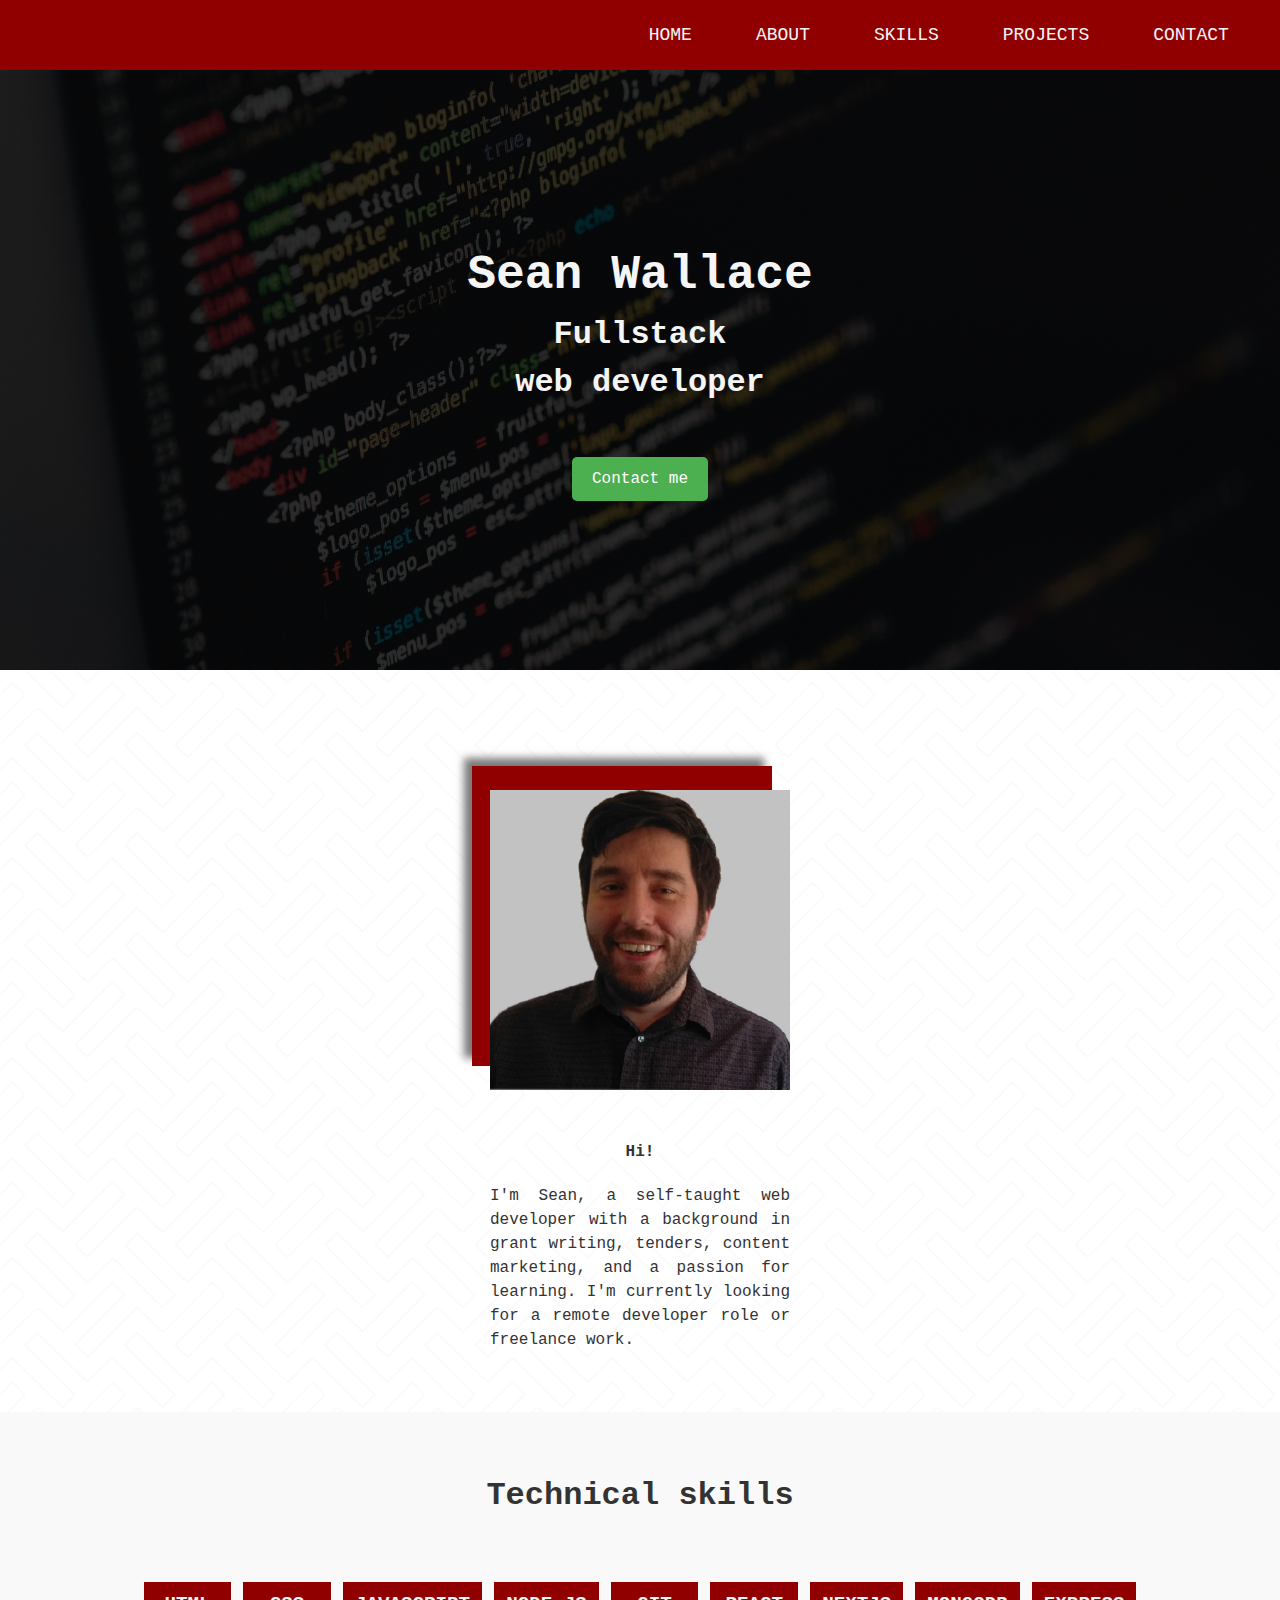
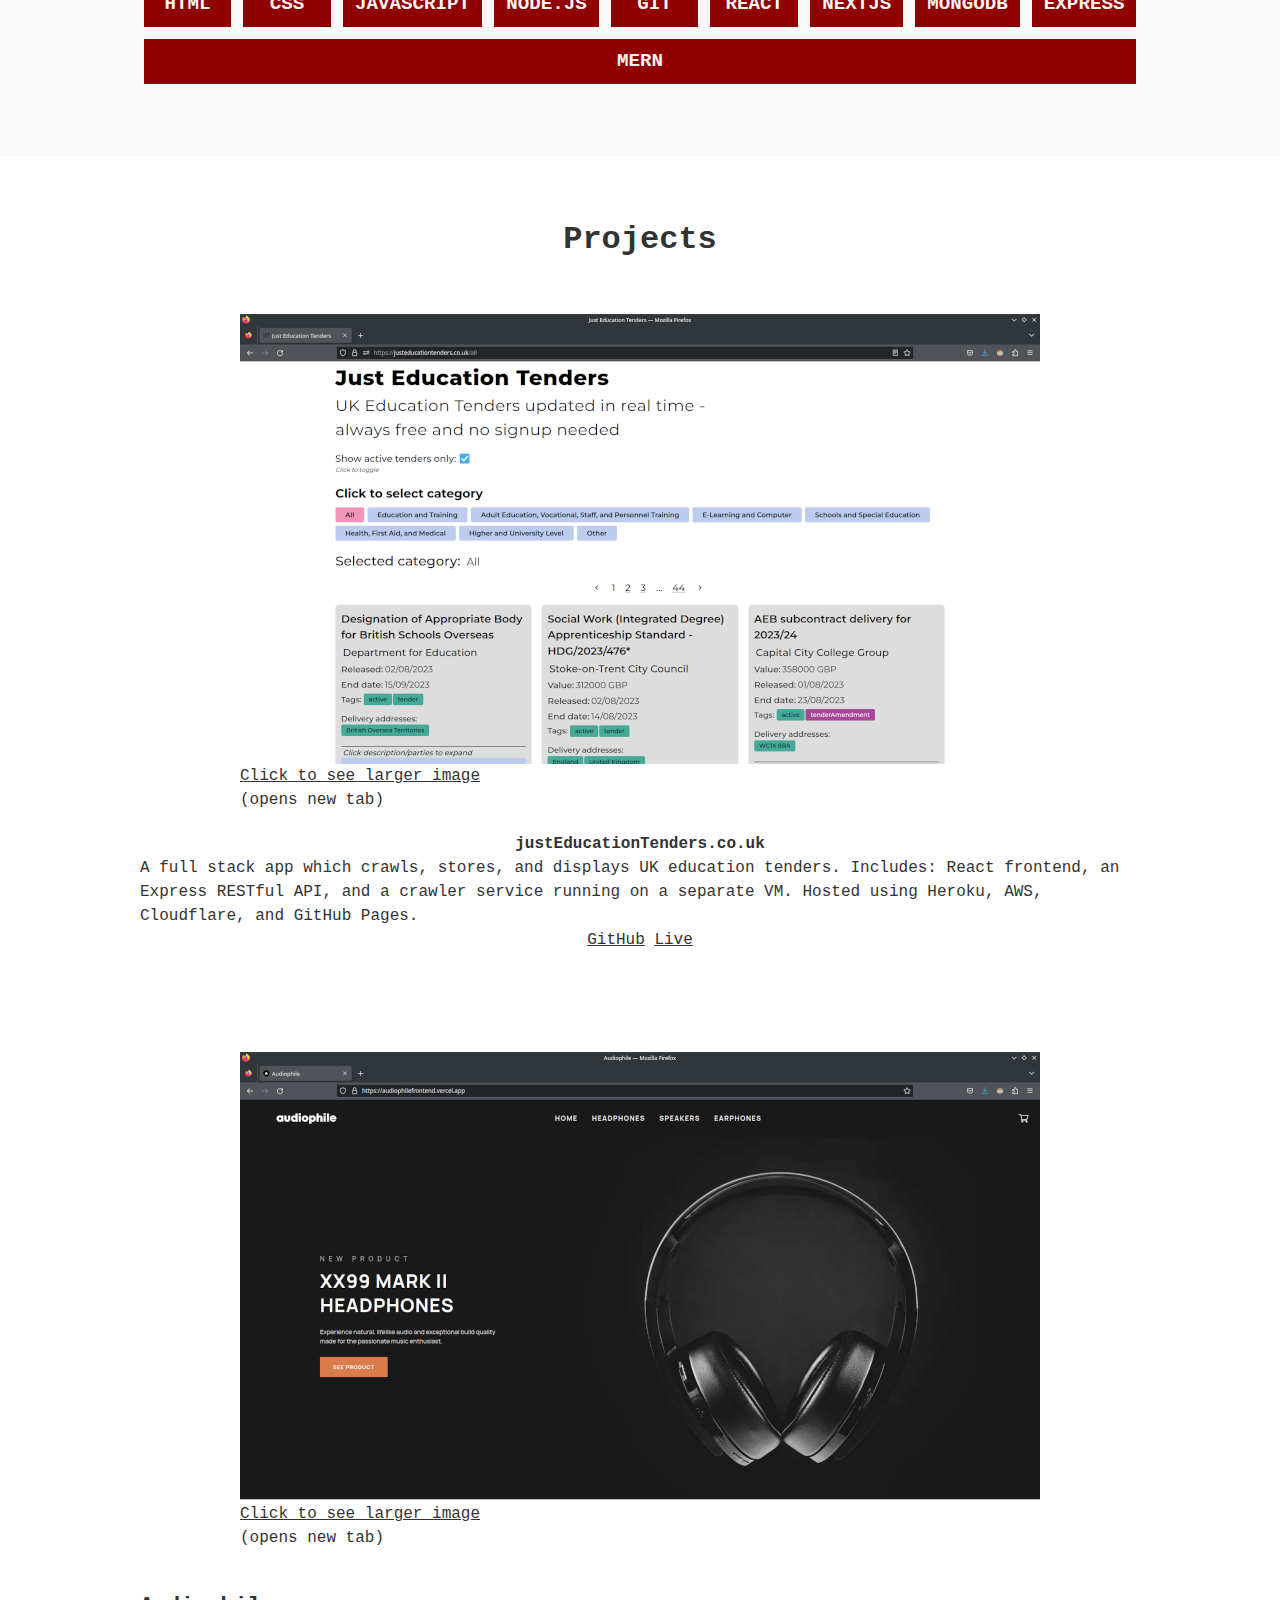
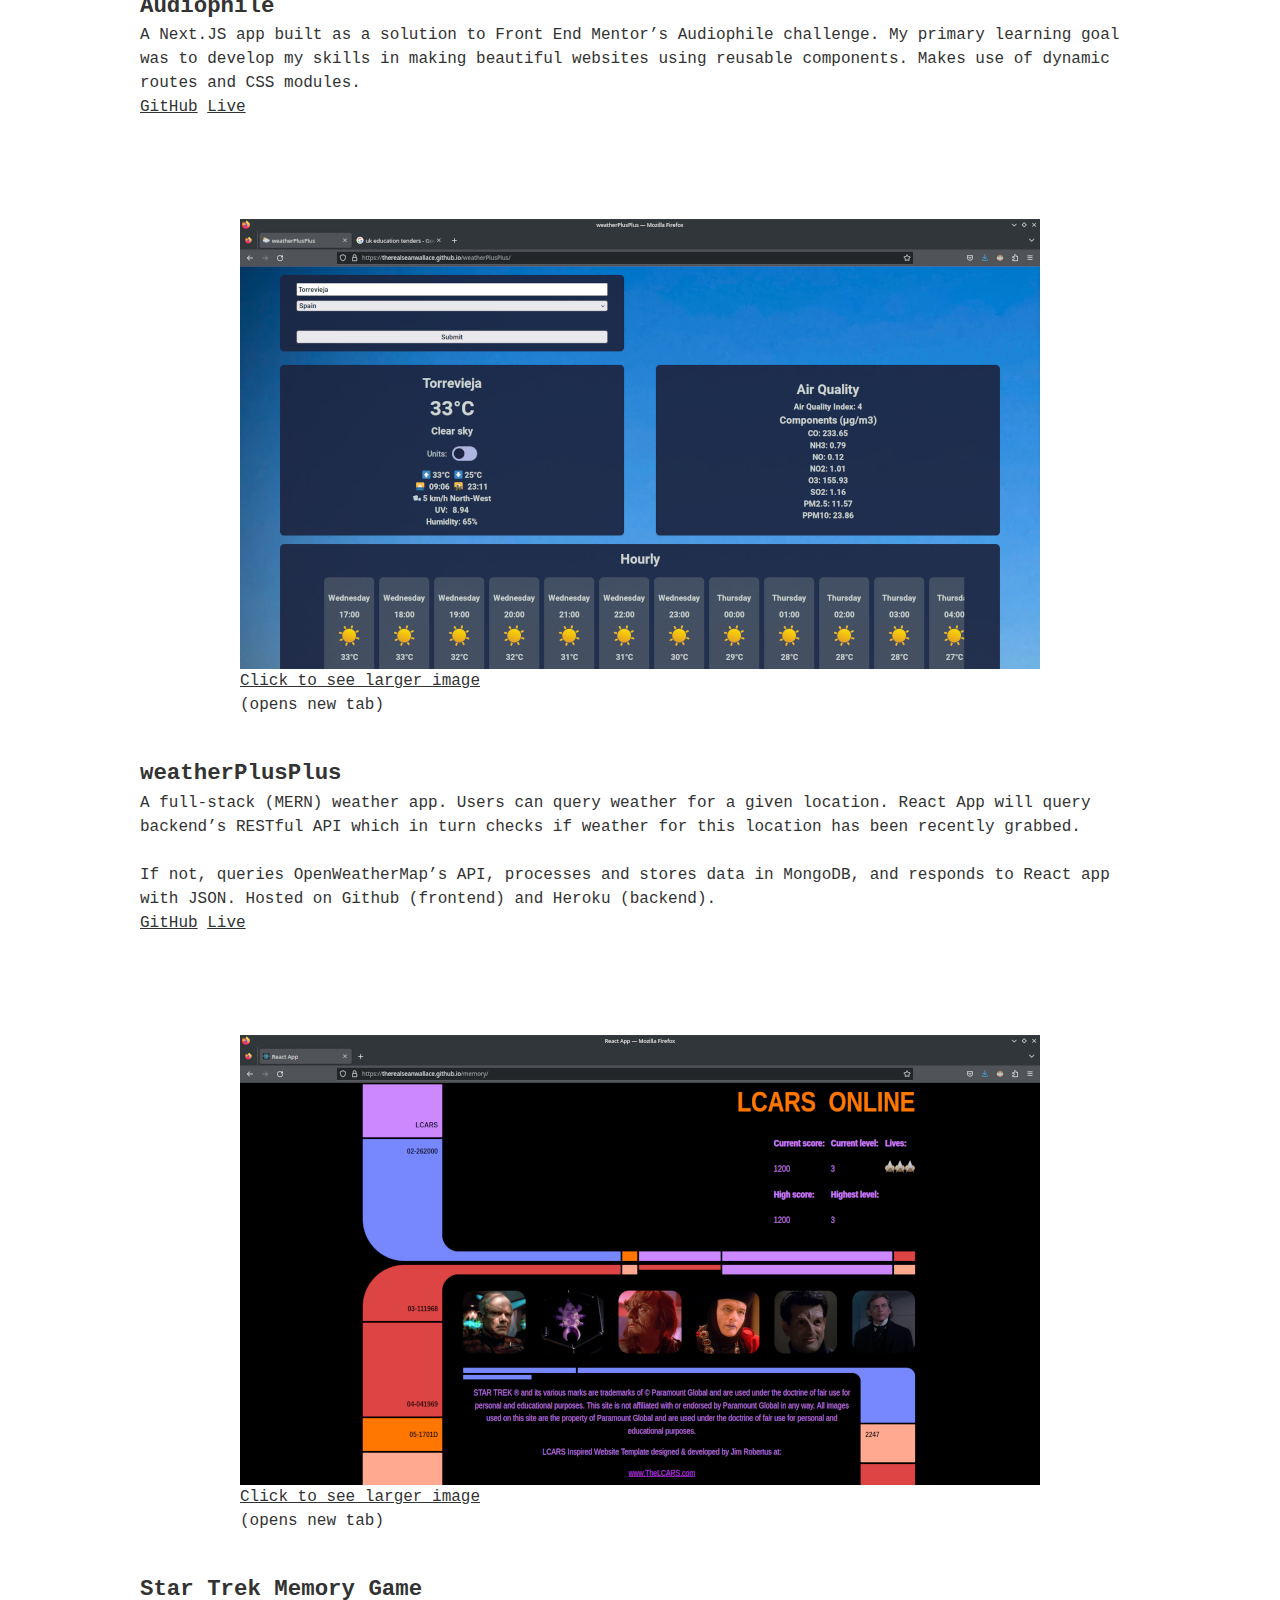
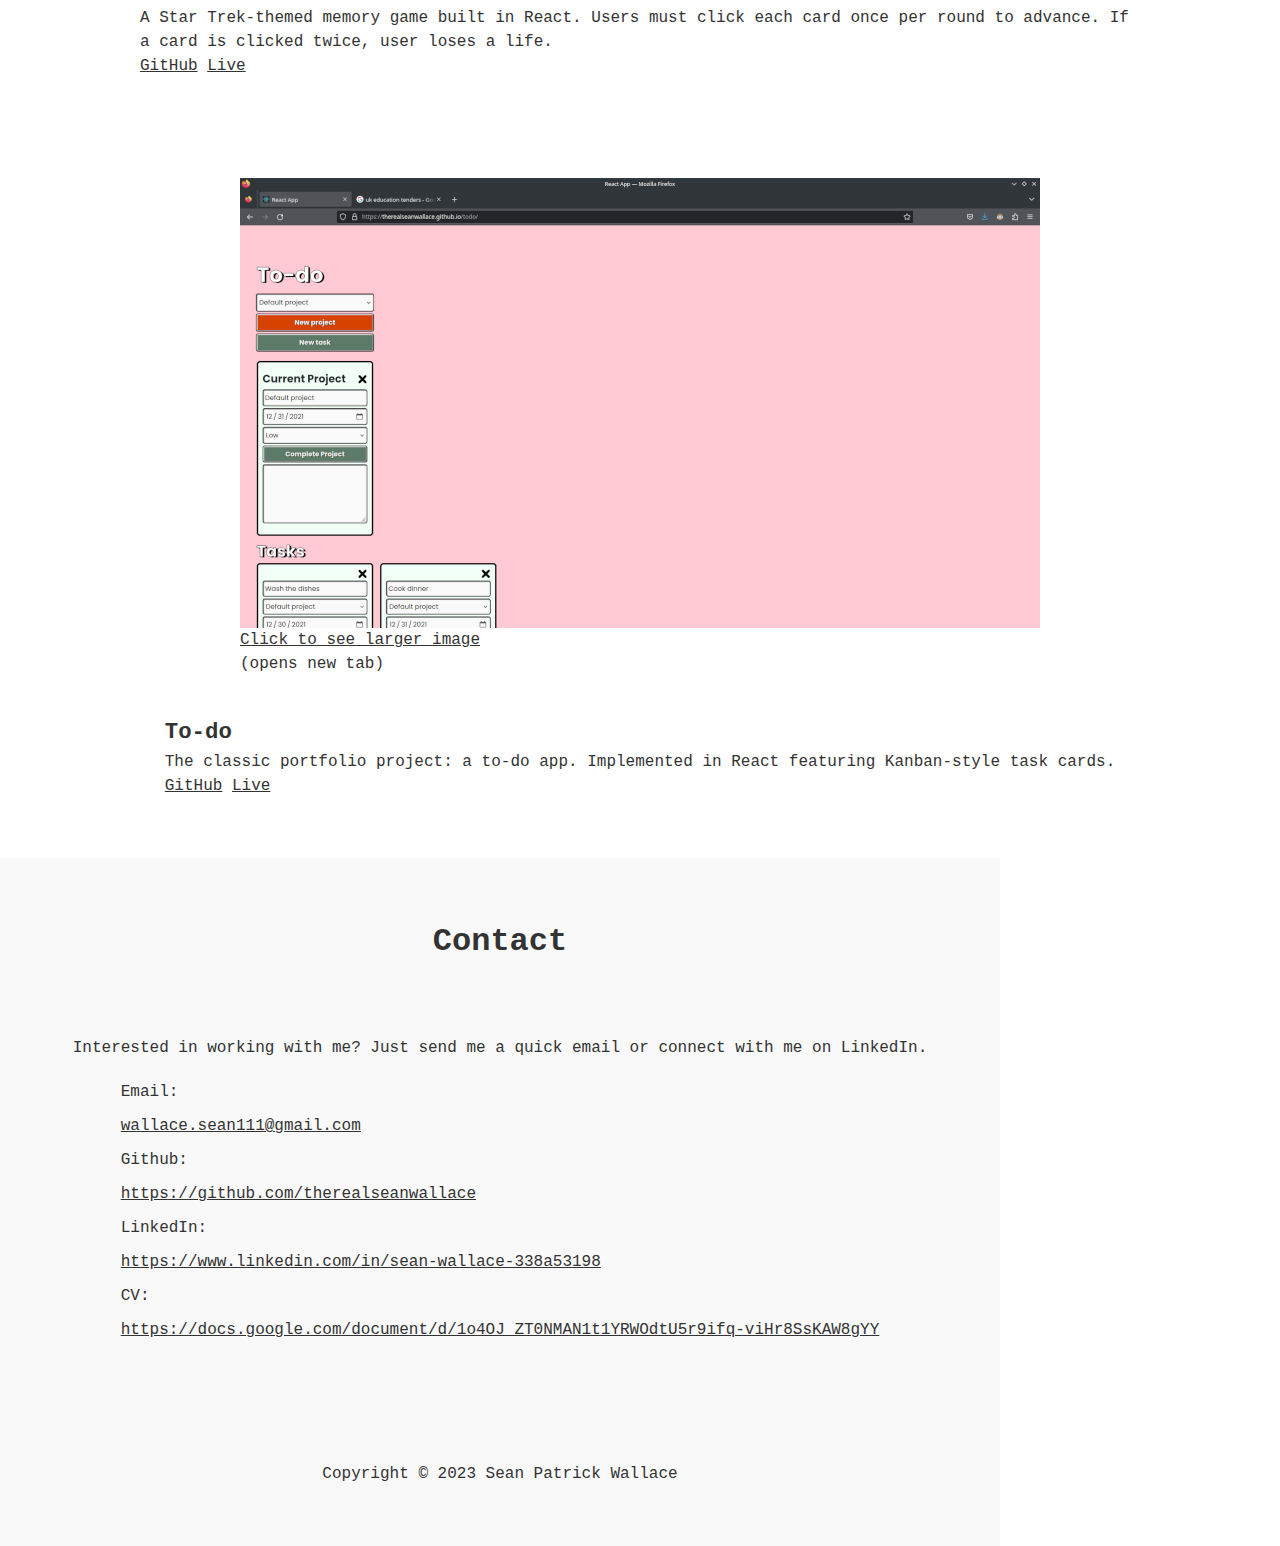
==== index.html @ 0fe0bafb "Add mobile styles" ====
<!DOCTYPE html>
<html lang="en">
  <head>
    <meta charset="UTF-8" />
    <title>Sean Wallace - webdev</title>
    <link href="./styles/styles.css" rel="stylesheet" />
  </head>

  <body>
    <header>
      <nav>
        <ul class="menuList">
          <li><a href="">Home</a></li>
          <li><a href="">About</a></li>
          <li><a href="">Skills</a></li>
          <li><a href="">Projects</a></li>
          <li><a href="">Contact</a></li>
        </ul>
        <div class="hamburgerMenu">
          <div></div>
          <div></div>
          <div></div>
        </div>
        <div class="modal hidden">
          <button class="modalCloseButton">X</button>
          <ul class="modalList">
            <li><a href="">Home</a></li>
            <li><a href="#about">About</a></li>
            <li><a href="#skills">Skills</a></li>
            <li><a href="#projects">Projects</a></li>
            <li><a href="#contact">Contact</a></li>
          </ul>
        </div>
      </nav>

      <section class="hero">
        <h1>Sean Wallace</h1>
        <h2>
          Fullstack<br />
          web developer
        </h2>
        <button>Contact me</button>
      </section>
    </header>

    <main>
      <section id="about">
        <div class="picContainer"><img src="/assets/sean.png" /></div>

        <div class="aboutDetail">
          <h3>Hi!</h3>

          <p>
            I'm Sean, a self-taught web developer with a background in grant
            writing, tenders, content marketing, and a passion for learning. I'm
            currently looking for a remote developer role or freelance work.
          </p>
        </div>
      </section>

      <section class="skills">
        <h2>Technical skills</h2>
        <ul class="skillsList">
          <li class="skill">HTML</li>
          <li class="skill">CSS</li>
          <li class="skill">Javascript</li>
          <li class="skill">Node.JS</li>
          <li class="skill">Git</li>
          <li class="skill">React</li>
          <li class="skill">NextJS</li>
          <li class="skill">MongoDB</li>
          <li class="skill">Express</li>
          <li class="skill">MERN</li>
        </ul>
      </section>

      <section class="projects">
        <h2>Projects</h2>

        <article>
          <div>
            <a href="./assets/jet.png" target="_blank">
              <img src="./assets/jet-preview.png" />
              Click to see larger image</a
            >
            <p>(opens new tab)</p>
          </div>
          <h3>justEducationTenders.co.uk</h3>
          <p>
            A full stack app which crawls, stores, and displays UK education
            tenders. Includes: React frontend, an Express RESTful API, and a
            crawler service running on a separate VM. Hosted using Heroku, AWS,
            Cloudflare, and GitHub Pages.
          </p>
          <div class="project-links">
            <a href="https://github.com/therealseanwallace/jetNextFrontend"
              >GitHub</a
            >
            <a href="https://justeducationtenders.co.uk">Live</a>
          </div>
        </article>

        <article>
          <div>
            <a href="./assets/audiophile.png" target="_blank"
              >
            <img src="./assets/audiophile-preview.png" />
            Click to see larger image</a
            >
            <p>(opens new tab)</p>
          </div>
          <div>
            <h3>Audiophile</h3>
            <p>
              A Next.JS app built as a solution to Front End Mentor’s Audiophile
              challenge. My primary learning goal was to develop my skills in
              making beautiful websites using reusable components. Makes use of
              dynamic routes and CSS modules.
            </p>
            <div class="project-links">
              <a href="https://github.com/therealseanwallace/audiophilefrontend"
                >GitHub</a
              >
              <a href="https://audiophilefrontend.vercel.app/">Live</a>
            </div>
          </div>
        </article>

        <article>
          <div>
            <a href="./assets/weather.png" target="_blank"
              >
            <img src="./assets/weather-preview.png" />
            Click to see larger image</a
            >
            <p>(opens new tab)</p>
          </div>
          <div>
            <h3>weatherPlusPlus</h3>
            <p>
              A full-stack (MERN) weather app. Users can query weather for a
              given location. React App will query backend’s RESTful API which
              in turn checks if weather for this location has been recently
              grabbed. <br /><br />If not, queries OpenWeatherMap’s API,
              processes and stores data in MongoDB, and responds to React app
              with JSON. Hosted on Github (frontend) and Heroku (backend).
            </p>
            <div class="project-links">
              <a href="https://github.com/therealseanwallace/weatherPlusPlus"
                >GitHub</a
              >
              <a href="https://therealseanwallace.github.io/weatherPlusPlus/"
                >Live</a
              >
            </div>
          </div>
        </article>

        <article>
          <div>
            <a href="./assets/memory.png" target="_blank"
              >
            <img src="./assets/memory-preview.png" />
            Click to see larger image</a
            >
            <p>(opens new tab)</p>
          </div>
          <div>
            <h3>Star Trek Memory Game</h3>
            <p>
              A Star Trek-themed memory game built in React. Users must click
              each card once per round to advance. If a card is clicked twice,
              user loses a life.
            </p>
            <div class="project-links">
              <a href="https://github.com/therealseanwallace/memory">GitHub</a>
              <a href="https://therealseanwallace.github.io/memory/">Live</a>
            </div>
          </div>
        </article>

        <article>
          <div>
            <a href="./assets/todo.png" target="_blank"
              >
            <img src="./assets/todo-preview.png" />
            Click to see larger image</a
            >
            <p>(opens new tab)</p>
          </div>
          <div>
            <h3>To-do</h3>
            <p>
              The classic portfolio project: a to-do app. Implemented in React
              featuring Kanban-style task cards.
            </p>
            <div class="project-links">
              <a href="https://github.com/therealseanwallace/todo">GitHub</a>
              <a href="https://therealseanwallace.github.io/todo/">Live</a>
            </div>
          </div>
        </article>
      </section>

      <section id="contact">
        <h2>Contact</h2>
        <p>
          Interested in working with me? Just send me a quick email or connect
          with me on LinkedIn.
        </p>

        <p>
          Email:
          <a href="mailto:wallace.sean111@gmail.com"
            >wallace.sean111@gmail.com</a
          >

          Github:
          <a href="https://github.com/therealseanwallace"
            >https://github.com/therealseanwallace</a
          >

          LinkedIn:
          <a href="https://www.linkedin.com/in/sean-wallace-338a53198/"
            >https://www.linkedin.com/in/sean-wallace-338a53198</a
          >

          CV:
          <a
            href="https://docs.google.com/document/d/1o4OJ_ZT0NMAN1t1YRWOdtU5r9ifq-viHr8SsKAW8gYY"
            >https://docs.google.com/document/d/1o4OJ_ZT0NMAN1t1YRWOdtU5r9ifq-viHr8SsKAW8gYY</a
          >
        </p>
      </section>
    </main>
    <footer>Copyright &copy; 2023 Sean Patrick Wallace</footer>
    <script src="/scripts/scripts.js"></script>
  </body>
</html>
---- styles/styles.css ----
/* RESET STYLES */

*,
*::before,
*::after {
  box-sizing: border-box;
}
* {
  margin: 0;
}
html,
body {
  height: 100%;
}
body {
  line-height: 1.5;
  -webkit-font-smoothing: antialiased;
}
img,
picture,
video,
canvas,
svg {
  display: block;
  max-width: 100%;
}
input,
button,
textarea,
select {
  font: inherit;
}
p,
h1,
h2,
h3,
h4,
h5,
h6 {
  overflow-wrap: break-word;
}
#root,
#__next {
  isolation: isolate;
}

/* FONTS */

@font-face {
  font-family: "roboto-mono";
  src: url(../assets/RobotoMono.ttf);
}

/* STYLES */

* {
  font-family: "roboto-mono", monospace;
  font-size: 16px;
  color: #333;
}

.hidden {
  display: none;
}

.hamburgerMenu:hover {
  cursor: pointer;
}

.hamburgerMenu div {
  width: 35px;
  height: 5px;
  background-color: whitesmoke;
}

.hamburgerMenu div:first-of-type {
  margin-bottom: 6px;
}

.hamburgerMenu div:last-of-type {
  margin-top: 6px;
}

nav {
  background-color: rgb(145, 0, 0);
  align-items: center;
  padding-right: 4vw;
  height: 70px;
  display: flex;
  justify-content: flex-end;
}

nav > ul {
  display: flex;
  justify-content: flex-end;
  gap: 5vw;
}

li {
  list-style: none;
}

li > a {
  text-decoration: none;
  text-transform: uppercase;
  color: whitesmoke;
  font-size: large;
}

.modal {
  position: fixed; /* Stay in place */
  z-index: 1; /* Sit on top */
  right: 0;
  top: 0;
  width: 100%; /* Full width */
  height: 40%; /* Full height */
  overflow: auto; /* Enable scroll if needed */
  background-color: rgb(0, 0, 0); /* Fallback color */
  background-color: rgba(0, 0, 0, 0.9); /* Black w/ opacity */
}

.modal button {
  background-color: #00000000;
  color: whitesmoke;
  border: none;
  font-size: x-large;
  position: absolute;
  top: 0;
  right: 4px;
}

.menuList {
  display: none;
}

.modalList {
	padding-left: 0px;
	display: flex;
	flex-direction: column;
	gap: 10px;
	align-items: flex-end;
	padding-right: 50px;
	padding-top: 70px;
}

.hero {
  background: #333 url("../assets/hero.jpg");
  background-blend-mode: multiply;
  background-size: cover;
  background-position: center;
  height: 600px;
  display: flex;
  flex-direction: column;
  justify-content: center;
  align-items: center;
}

.hero > button {
  background-color: #4caf50;
  color: white;
  padding: 10px 20px;
  border: none;
  border-radius: 5px; /* Small border-radius */
  font-size: 16px;
  cursor: pointer;
  transition: box-shadow 0.2s; /* Add transition for the box shadow */
}

.hero > button:hover {
  box-shadow: -3px -3px 5px 0px rgba(245, 245, 245, 0.7);
}

h1, .hero > h2 {
  color: whitesmoke;
  text-align: center;
}

h1 {
  font-size: 3rem;
}
h2 {
  font-size: 2rem;
  margin-bottom: 50px;
}

.hero > h2 {
  font-size: 2rem;
}

#about {
  background-image: url("../assets/bg.svg");
  display: flex;
  flex-direction: column;
  align-items: center;
  padding: 120px 0 60px 0;
}

.picContainer {
  background: rgb(194, 194, 194);
  width: 300px;
  box-shadow: -18px -24px rgb(145, 0, 0), -26px -32px 8px rgb(121, 121, 121);
}

.aboutDetail {
  display: flex;
  flex-direction: column;
  align-items: center;
  gap: 20px;
  padding-top: 50px;
  width: 300px;
}

.aboutDetail p {
  text-align: justify;
}

.skills {
  display: flex;
  flex-direction: column;
  align-items: center;
  padding: 60px 40px;
  display: flex;
  justify-content: center;
  background-color: rgba(194, 194, 194, 0.096);
}

.skillsList {
  display: flex;
  flex-wrap: wrap;
  justify-content: space-around;
  align-items: flex-start;
  list-style-type: none;
  gap: 12px;
  padding: 12px 0;
}

.skill {
  font-size: 1.2rem;
  font-weight: 600;
  flex: 1 1 60px;
  text-transform: uppercase;
  text-decoration: none;
  background-color: rgb(145, 0, 0);
  color: whitesmoke;
  padding: 8px 12px;
  text-align: center;
}

.projects {
  display: flex;
  flex-direction: column;
  align-items: center;
  padding: 60px 40px 0 40px;
}

.projects article {
  margin-bottom: 100px;
  max-width: 1000px;
  display: flex;
  flex-direction: column;
  align-items: center;
}

.projects article:last-of-type {
  margin-bottom: 60px;
}

.projects article > div:first-of-type {
  margin-bottom: 20px;
}

.projects article > div > img{
  margin-bottom: 20px;
}
article > div > h3 {
  font-size: 1.4rem;
  margin-top: 20px;
}

#contact, footer {
  max-width: 1000px;
  display: flex;
  flex-direction: column;
  align-items: center;
  padding: 60px 40px;
  gap: 20px;
  background-color: rgba(194, 194, 194, 0.096);
}

#contact > p:last-of-type{
  display: flex;
  flex-direction: column;
  gap: 10px;
  
}


@media (min-width: 768px) {
  .hamburgerMenu {
    display: none;
  }
  .menuList {
    display: flex;
  }
  .modal {
    display: none;
  }
}
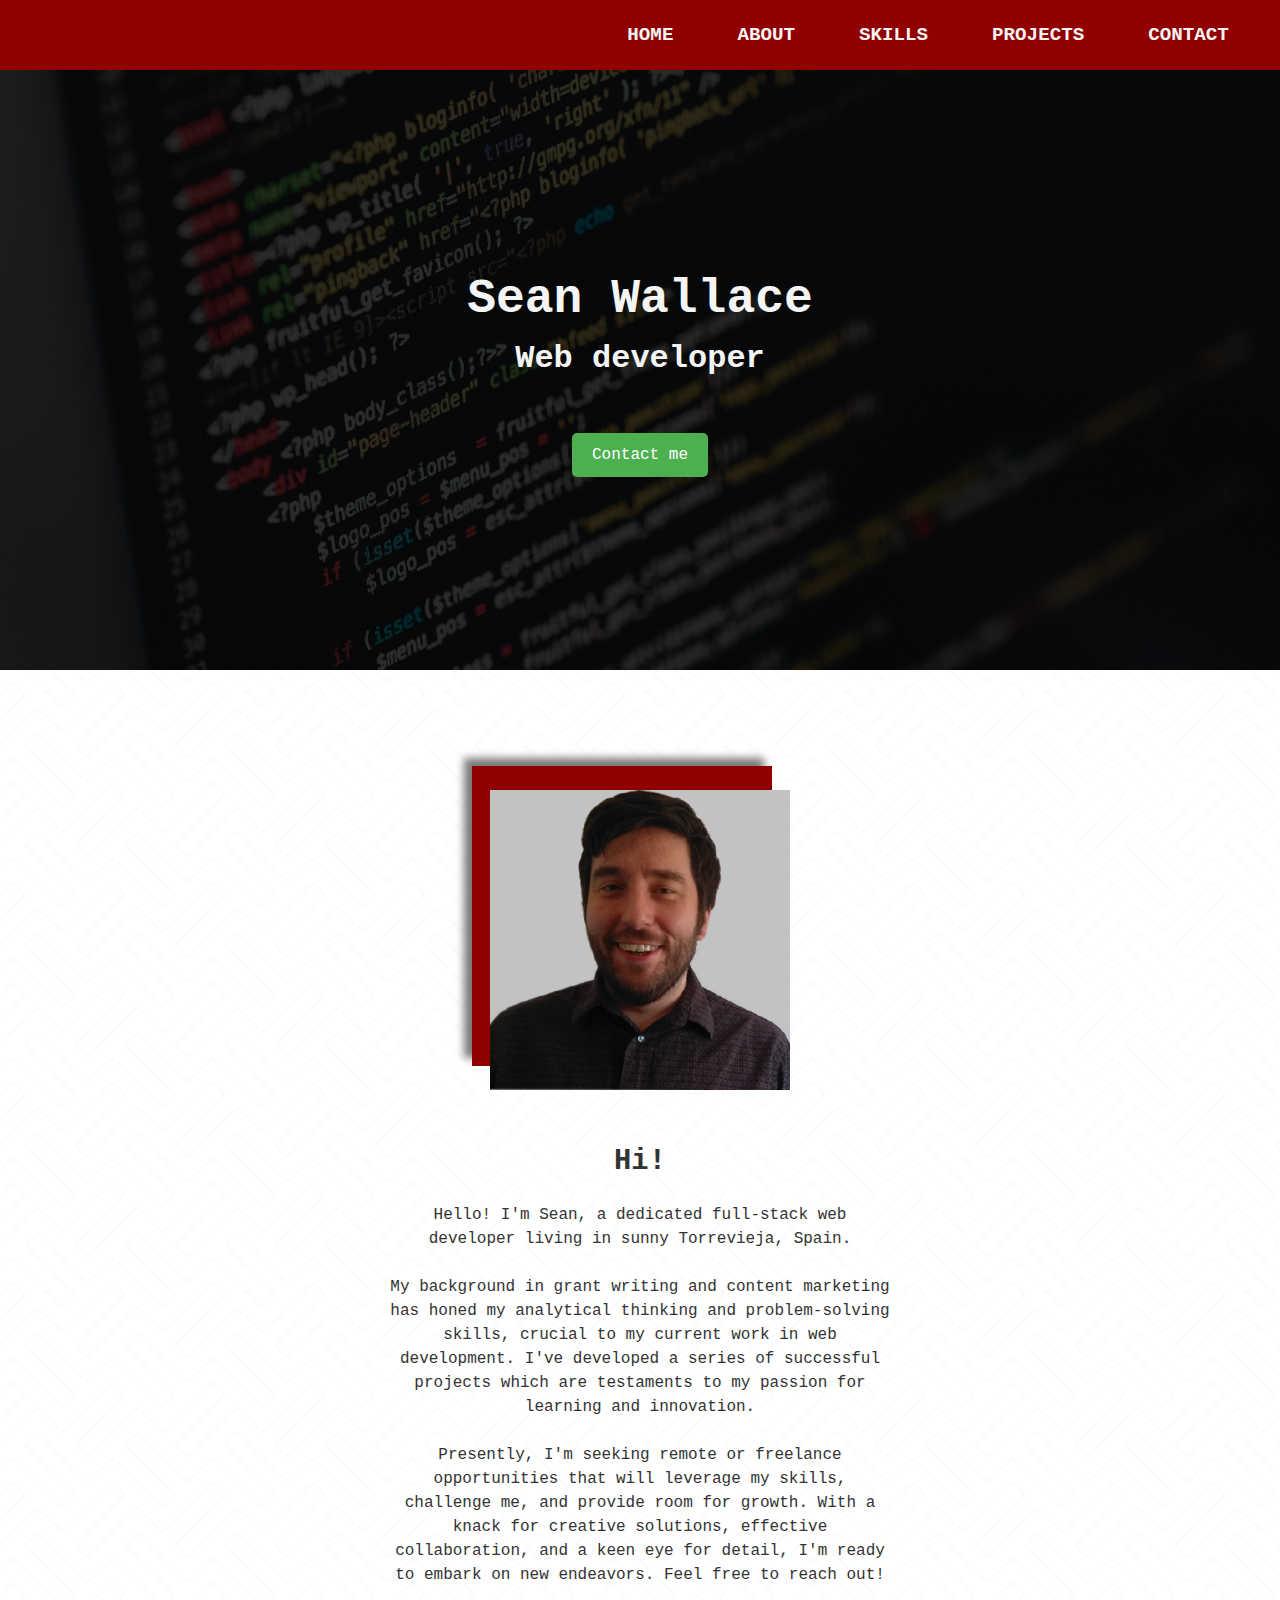
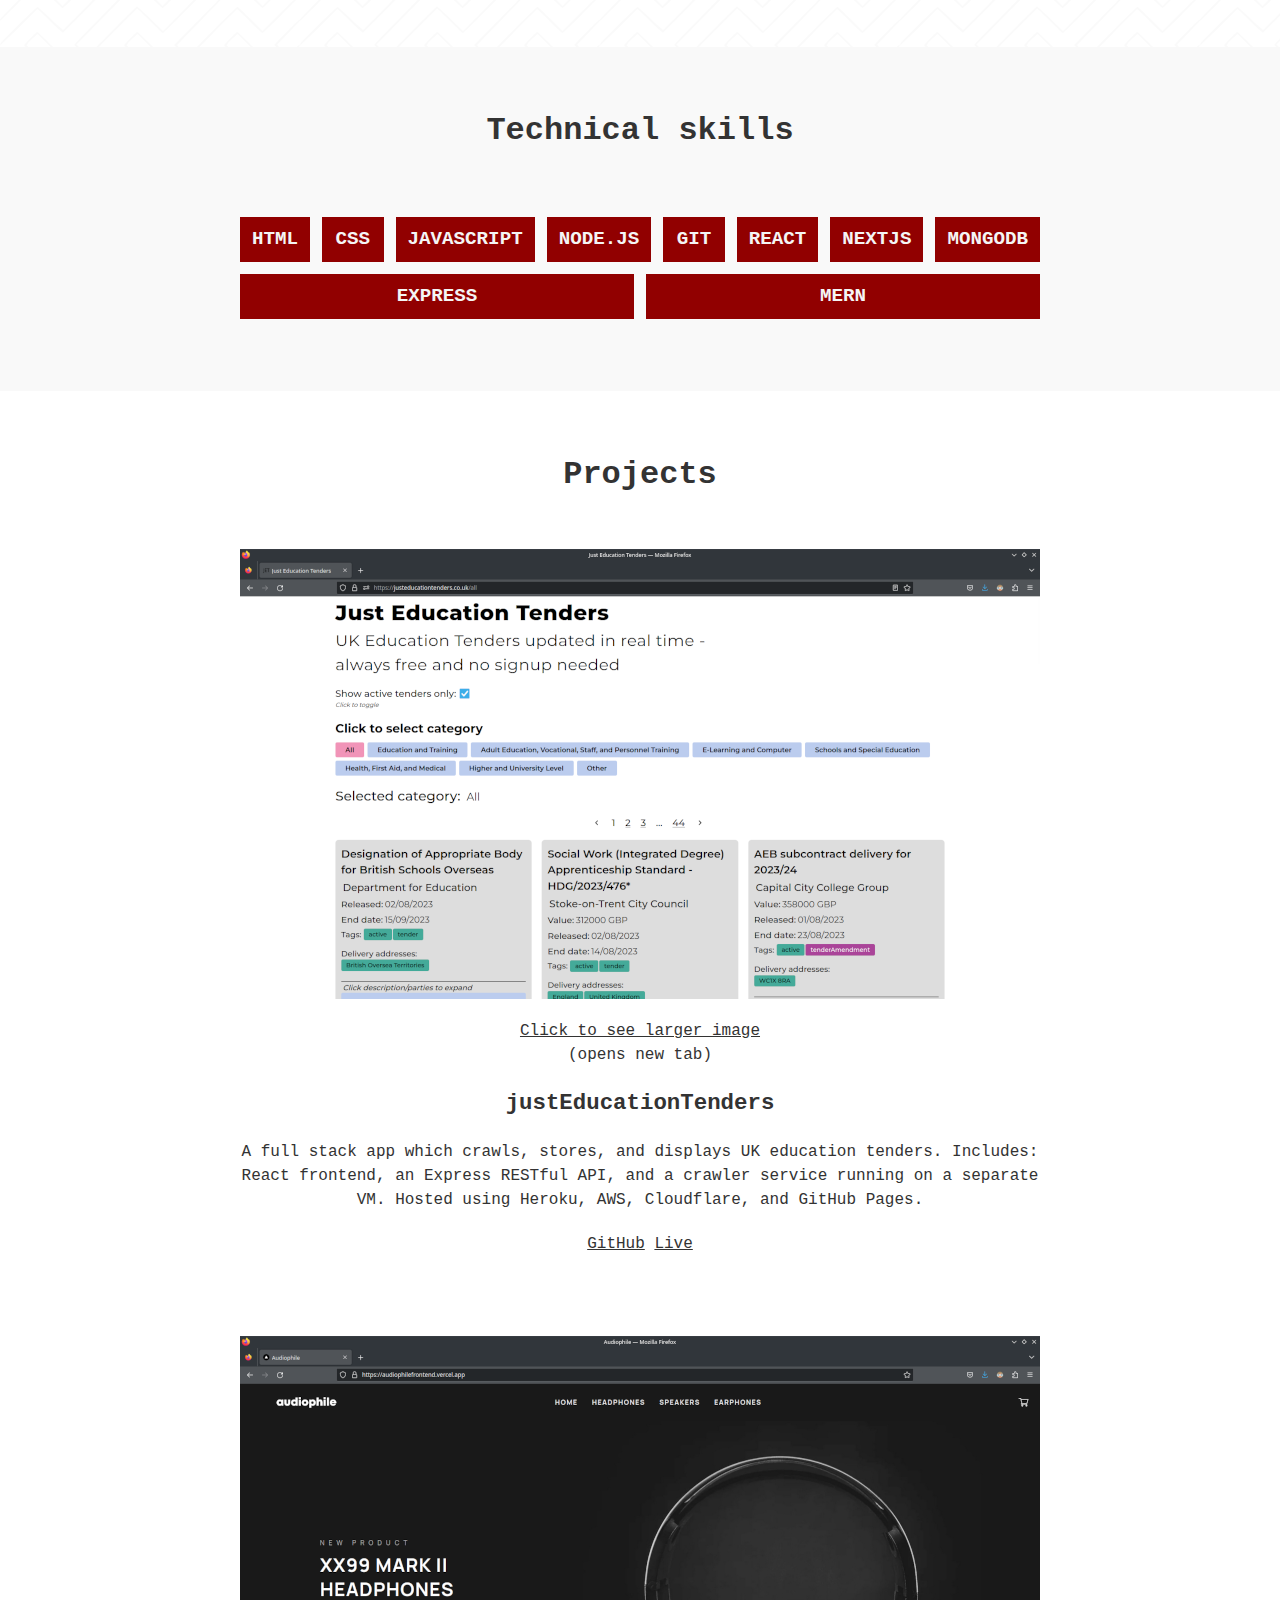
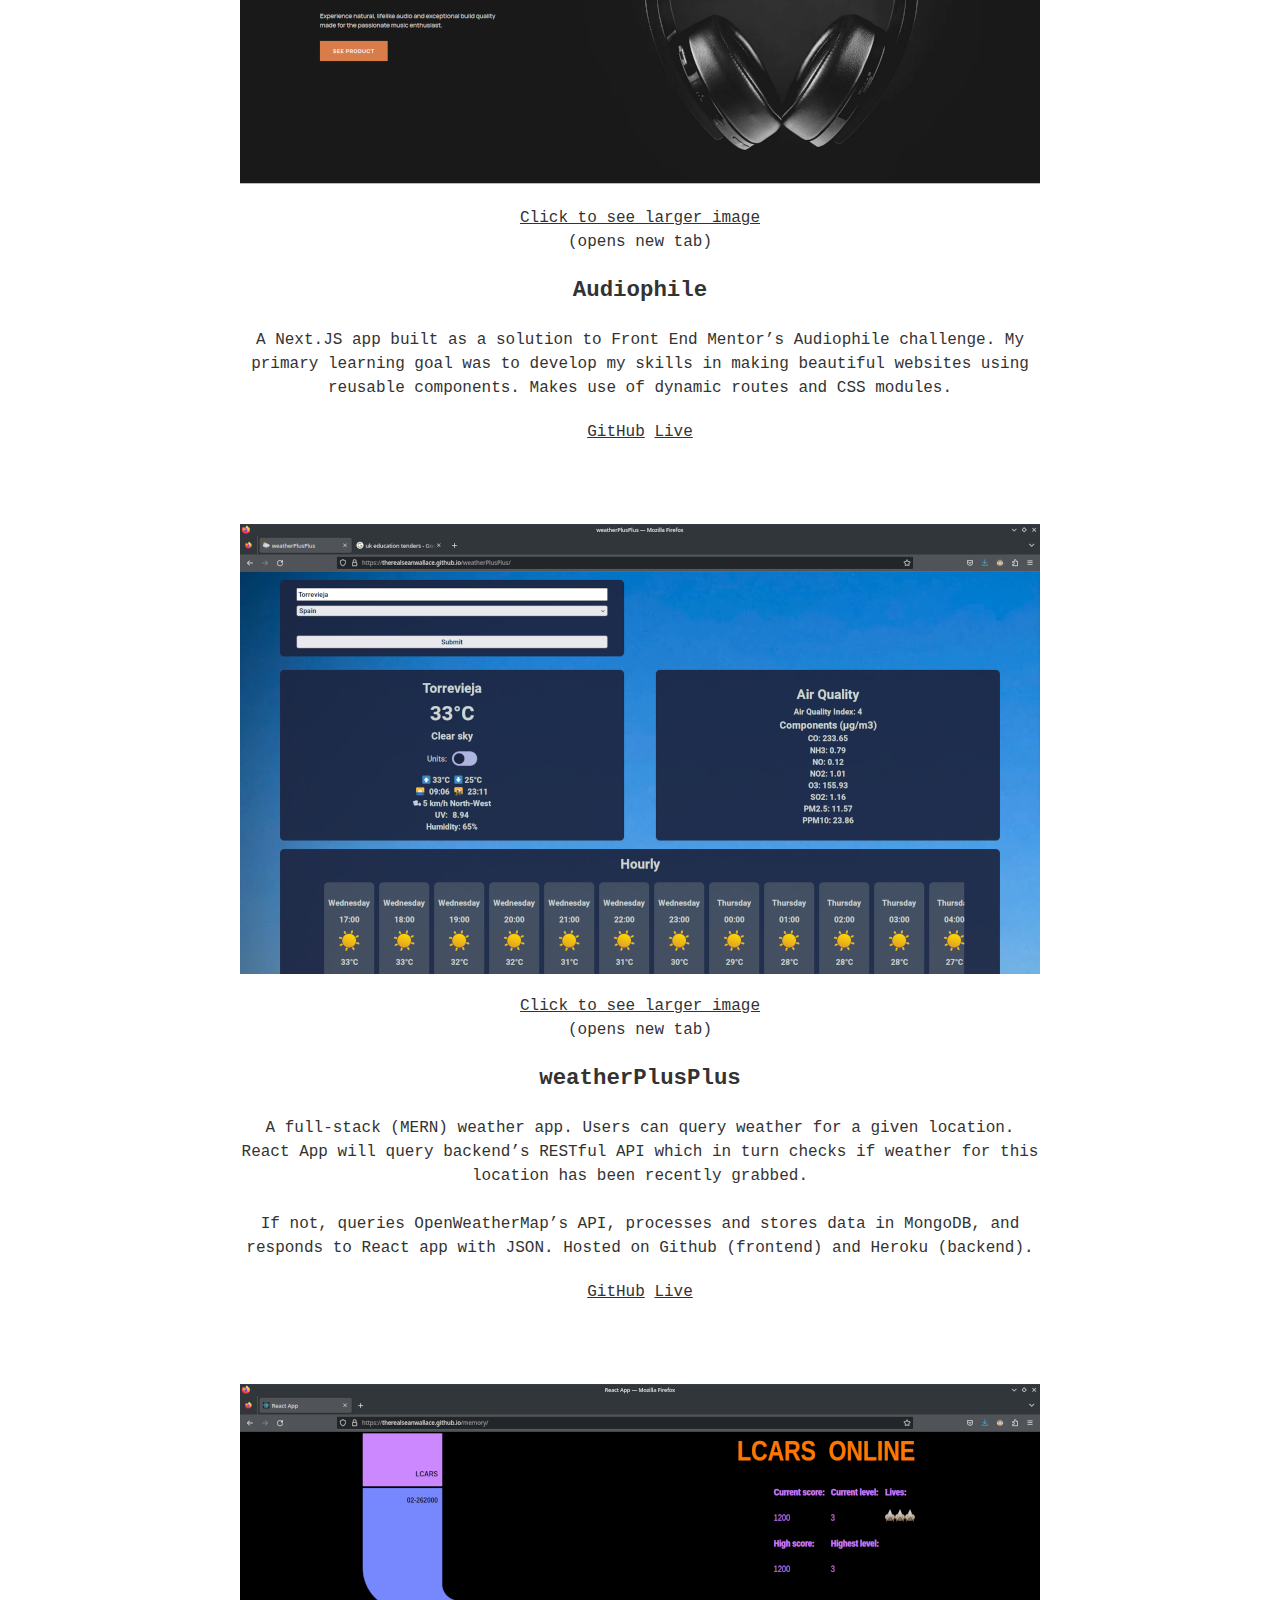
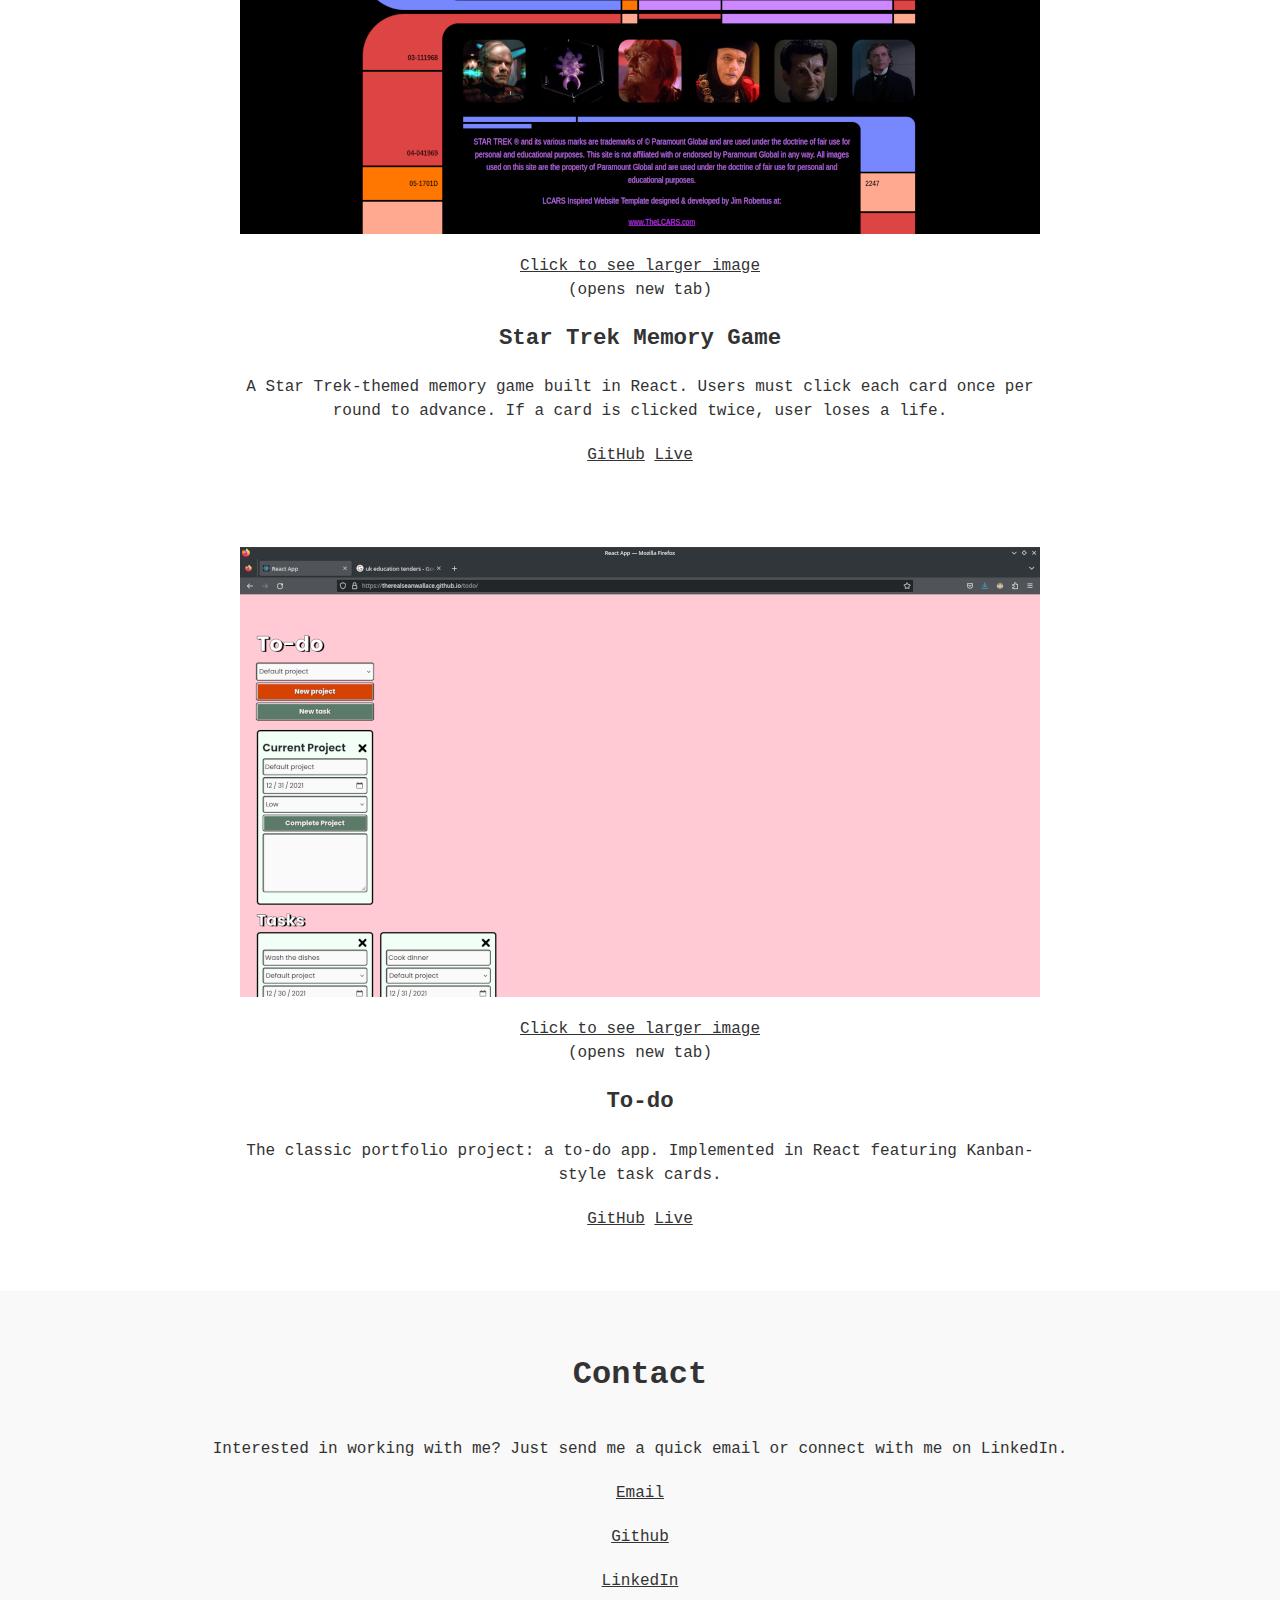
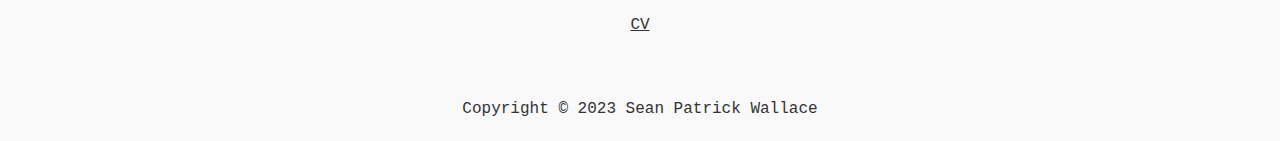
==== commit e2527534: "Add styles" ====
--- a/index.html
+++ b/index.html
@@ -8,13 +8,13 @@
 
   <body>
     <header>
-      <nav>
+      <nav id="nav">
         <ul class="menuList">
-          <li><a href="">Home</a></li>
-          <li><a href="">About</a></li>
-          <li><a href="">Skills</a></li>
-          <li><a href="">Projects</a></li>
-          <li><a href="">Contact</a></li>
+          <li><a href="#nav">Home</a></li>
+          <li><a href="#about">About</a></li>
+          <li><a href="#skills">Skills</a></li>
+          <li><a href="#projects">Projects</a></li>
+          <li><a href="#contact">Contact</a></li>
         </ul>
         <div class="hamburgerMenu">
           <div></div>
@@ -24,7 +24,7 @@
         <div class="modal hidden">
           <button class="modalCloseButton">X</button>
           <ul class="modalList">
-            <li><a href="">Home</a></li>
+            <li><a href="#nav">Home</a></li>
             <li><a href="#about">About</a></li>
             <li><a href="#skills">Skills</a></li>
             <li><a href="#projects">Projects</a></li>
@@ -35,10 +35,7 @@
 
       <section class="hero">
         <h1>Sean Wallace</h1>
-        <h2>
-          Fullstack<br />
-          web developer
-        </h2>
+        <h2>Web developer</h2>
         <button>Contact me</button>
       </section>
     </header>
@@ -51,15 +48,22 @@
           <h3>Hi!</h3>
 
           <p>
-            I'm Sean, a self-taught web developer with a background in grant
-            writing, tenders, content marketing, and a passion for learning. I'm
-            currently looking for a remote developer role or freelance work.
+            Hello! I'm Sean, a dedicated full-stack web developer living in
+            sunny Torrevieja, Spain. <br /> <br />My background in grant writing and content
+            marketing has honed my analytical thinking and problem-solving
+            skills, crucial to my current work in web development. I've
+            developed a series of successful projects which are testaments to my
+            passion for learning and innovation. <br /> <br /> Presently, I'm seeking remote
+            or freelance opportunities that will leverage my skills, challenge
+            me, and provide room for growth. With a knack for creative
+            solutions, effective collaboration, and a keen eye for detail, I'm
+            ready to embark on new endeavors. Feel free to reach out!
           </p>
         </div>
       </section>
 
-      <section class="skills">
-        <h2>Technical skills</h2>
+      <section id="skills">
+        <h2 class="sectionTitle">Technical skills</h2>
         <ul class="skillsList">
           <li class="skill">HTML</li>
           <li class="skill">CSS</li>
@@ -74,19 +78,19 @@
         </ul>
       </section>
 
-      <section class="projects">
-        <h2>Projects</h2>
+      <section id="projects">
+        <h2 class="sectionTitle">Projects</h2>
 
         <article>
           <div>
             <a href="./assets/jet.png" target="_blank">
-              <img src="./assets/jet-preview.png" />
-              Click to see larger image</a
-            >
-            <p>(opens new tab)</p>
-          </div>
-          <h3>justEducationTenders.co.uk</h3>
-          <p>
+              <img class="projectImage" src="./assets/jet-preview.png" />
+              <p class="fullImageLink">Click to see larger image</p></a
+            >
+            <p class="fullImageLink">(opens new tab)</p>
+          </div>
+          <h3 class="projectTitle">justEducationTenders</h3>
+          <p class="projectDescription">
             A full stack app which crawls, stores, and displays UK education
             tenders. Includes: React frontend, an Express RESTful API, and a
             crawler service running on a separate VM. Hosted using Heroku, AWS,
@@ -102,133 +106,115 @@
 
         <article>
           <div>
-            <a href="./assets/audiophile.png" target="_blank"
-              >
-            <img src="./assets/audiophile-preview.png" />
-            Click to see larger image</a
-            >
-            <p>(opens new tab)</p>
-          </div>
-          <div>
-            <h3>Audiophile</h3>
-            <p>
-              A Next.JS app built as a solution to Front End Mentor’s Audiophile
-              challenge. My primary learning goal was to develop my skills in
-              making beautiful websites using reusable components. Makes use of
-              dynamic routes and CSS modules.
-            </p>
-            <div class="project-links">
-              <a href="https://github.com/therealseanwallace/audiophilefrontend"
-                >GitHub</a
-              >
-              <a href="https://audiophilefrontend.vercel.app/">Live</a>
-            </div>
-          </div>
-        </article>
-
-        <article>
-          <div>
-            <a href="./assets/weather.png" target="_blank"
-              >
-            <img src="./assets/weather-preview.png" />
-            Click to see larger image</a
-            >
-            <p>(opens new tab)</p>
-          </div>
-          <div>
-            <h3>weatherPlusPlus</h3>
-            <p>
-              A full-stack (MERN) weather app. Users can query weather for a
-              given location. React App will query backend’s RESTful API which
-              in turn checks if weather for this location has been recently
-              grabbed. <br /><br />If not, queries OpenWeatherMap’s API,
-              processes and stores data in MongoDB, and responds to React app
-              with JSON. Hosted on Github (frontend) and Heroku (backend).
-            </p>
-            <div class="project-links">
-              <a href="https://github.com/therealseanwallace/weatherPlusPlus"
-                >GitHub</a
-              >
-              <a href="https://therealseanwallace.github.io/weatherPlusPlus/"
-                >Live</a
-              >
-            </div>
-          </div>
-        </article>
-
-        <article>
-          <div>
-            <a href="./assets/memory.png" target="_blank"
-              >
-            <img src="./assets/memory-preview.png" />
-            Click to see larger image</a
-            >
-            <p>(opens new tab)</p>
-          </div>
-          <div>
-            <h3>Star Trek Memory Game</h3>
-            <p>
-              A Star Trek-themed memory game built in React. Users must click
-              each card once per round to advance. If a card is clicked twice,
-              user loses a life.
-            </p>
-            <div class="project-links">
-              <a href="https://github.com/therealseanwallace/memory">GitHub</a>
-              <a href="https://therealseanwallace.github.io/memory/">Live</a>
-            </div>
-          </div>
-        </article>
-
-        <article>
-          <div>
-            <a href="./assets/todo.png" target="_blank"
-              >
-            <img src="./assets/todo-preview.png" />
-            Click to see larger image</a
-            >
-            <p>(opens new tab)</p>
-          </div>
-          <div>
-            <h3>To-do</h3>
-            <p>
-              The classic portfolio project: a to-do app. Implemented in React
-              featuring Kanban-style task cards.
-            </p>
-            <div class="project-links">
-              <a href="https://github.com/therealseanwallace/todo">GitHub</a>
-              <a href="https://therealseanwallace.github.io/todo/">Live</a>
-            </div>
+            <a href="./assets/audiophile.png" target="_blank">
+              <img class="projectImage" src="./assets/audiophile-preview.png" />
+              <p class="fullImageLink">Click to see larger image</p></a
+            >
+            <p class="fullImageLink">(opens new tab)</p>
+          </div>
+          <h3 class="projectTitle">Audiophile</h3>
+          <p class="projectDescription">
+            A Next.JS app built as a solution to Front End Mentor’s Audiophile
+            challenge. My primary learning goal was to develop my skills in
+            making beautiful websites using reusable components. Makes use of
+            dynamic routes and CSS modules.
+          </p>
+          <div class="project-links">
+            <a href="https://github.com/therealseanwallace/audiophilefrontend"
+              >GitHub</a
+            >
+            <a href="https://audiophilefrontend.vercel.app/">Live</a>
+          </div>
+        </article>
+
+        <article>
+          <div>
+            <a href="./assets/weather.png" target="_blank">
+              <img class="projectImage" src="./assets/weather-preview.png" />
+              <p class="fullImageLink">Click to see larger image</p></a
+            >
+            <p class="fullImageLink">(opens new tab)</p>
+          </div>
+          <h3 class="projectTitle">weatherPlusPlus</h3>
+          <p class="projectDescription">
+            A full-stack (MERN) weather app. Users can query weather for a given
+            location. React App will query backend’s RESTful API which in turn
+            checks if weather for this location has been recently grabbed.
+            <br /><br />If not, queries OpenWeatherMap’s API, processes and
+            stores data in MongoDB, and responds to React app with JSON. Hosted
+            on Github (frontend) and Heroku (backend).
+          </p>
+          <div class="project-links">
+            <a href="https://github.com/therealseanwallace/weatherPlusPlus"
+              >GitHub</a
+            >
+            <a href="https://therealseanwallace.github.io/weatherPlusPlus/"
+              >Live</a
+            >
+          </div>
+        </article>
+
+        <article>
+          <div>
+            <a href="./assets/memory.png" target="_blank">
+              <img class="projectImage" src="./assets/memory-preview.png" />
+              <p class="fullImageLink">Click to see larger image</p></a
+            >
+            <p class="fullImageLink">(opens new tab)</p>
+          </div>
+          <h3 class="projectTitle">Star Trek Memory Game</h3>
+          <p class="projectDescription">
+            A Star Trek-themed memory game built in React. Users must click each
+            card once per round to advance. If a card is clicked twice, user
+            loses a life.
+          </p>
+          <div class="project-links">
+            <a href="https://github.com/therealseanwallace/memory">GitHub</a>
+            <a href="https://therealseanwallace.github.io/memory/">Live</a>
+          </div>
+        </article>
+
+        <article>
+          <div>
+            <a href="./assets/todo.png" target="_blank">
+              <img class="projectImage" src="./assets/todo-preview.png" />
+              <p class="fullImageLink">Click to see larger image</p></a
+            >
+            <p class="fullImageLink">(opens new tab)</p>
+          </div>
+          <h3 class="projectTitle">To-do</h3>
+          <p class="projectDescription">
+            The classic portfolio project: a to-do app. Implemented in React
+            featuring Kanban-style task cards.
+          </p>
+          <div class="project-links">
+            <a href="https://github.com/therealseanwallace/todo">GitHub</a>
+            <a href="https://therealseanwallace.github.io/todo/">Live</a>
           </div>
         </article>
       </section>
 
       <section id="contact">
-        <h2>Contact</h2>
+        <h2 class="sectionTitle">Contact</h2>
         <p>
           Interested in working with me? Just send me a quick email or connect
           with me on LinkedIn.
         </p>
-
-        <p>
-          Email:
-          <a href="mailto:wallace.sean111@gmail.com"
-            >wallace.sean111@gmail.com</a
+        <p>
+          <a href="mailto:wallace.sean111@gmail.com">Email</a>
+        </p>
+        <p>
+          <a href="https://github.com/therealseanwallace">Github</a>
+        </p>
+        <p>
+          <a href="https://www.linkedin.com/in/sean-wallace-338a53198/"
+            >LinkedIn</a
           >
-
-          Github:
-          <a href="https://github.com/therealseanwallace"
-            >https://github.com/therealseanwallace</a
-          >
-
-          LinkedIn:
-          <a href="https://www.linkedin.com/in/sean-wallace-338a53198/"
-            >https://www.linkedin.com/in/sean-wallace-338a53198</a
-          >
-
-          CV:
+        </p>
+        <p>
           <a
             href="https://docs.google.com/document/d/1o4OJ_ZT0NMAN1t1YRWOdtU5r9ifq-viHr8SsKAW8gYY"
-            >https://docs.google.com/document/d/1o4OJ_ZT0NMAN1t1YRWOdtU5r9ifq-viHr8SsKAW8gYY</a
+            >CV</a
           >
         </p>
       </section>
--- a/styles/styles.css
+++ b/styles/styles.css
@@ -104,7 +104,8 @@
   text-decoration: none;
   text-transform: uppercase;
   color: whitesmoke;
-  font-size: large;
+  font-size: 1.2rem;
+  font-weight: bold;
 }
 
 .modal {
@@ -134,13 +135,13 @@
 }
 
 .modalList {
-	padding-left: 0px;
-	display: flex;
-	flex-direction: column;
-	gap: 10px;
-	align-items: flex-end;
-	padding-right: 50px;
-	padding-top: 70px;
+  padding-left: 0px;
+  display: flex;
+  flex-direction: column;
+  gap: 10px;
+  align-items: flex-end;
+  padding-right: 50px;
+  padding-top: 70px;
 }
 
 .hero {
@@ -170,7 +171,8 @@
   box-shadow: -3px -3px 5px 0px rgba(245, 245, 245, 0.7);
 }
 
-h1, .hero > h2 {
+h1,
+.hero > h2 {
   color: whitesmoke;
   text-align: center;
 }
@@ -185,6 +187,10 @@
 
 .hero > h2 {
   font-size: 2rem;
+}
+
+#contact > h2 {
+  margin-bottom: 18px;
 }
 
 #about {
@@ -201,20 +207,28 @@
   box-shadow: -18px -24px rgb(145, 0, 0), -26px -32px 8px rgb(121, 121, 121);
 }
 
+.fullImageLink {
+  text-align: center;
+}
+
 .aboutDetail {
   display: flex;
   flex-direction: column;
   align-items: center;
   gap: 20px;
   padding-top: 50px;
-  width: 300px;
+  max-width: 300px;
 }
 
 .aboutDetail p {
-  text-align: justify;
-}
-
-.skills {
+  text-align: center;
+}
+
+.aboutDetail h3 {
+  font-size: 1.8rem;
+}
+
+#skills {
   display: flex;
   flex-direction: column;
   align-items: center;
@@ -224,6 +238,9 @@
   background-color: rgba(194, 194, 194, 0.096);
 }
 
+.sectionTitle {
+  text-align: center;
+}
 .skillsList {
   display: flex;
   flex-wrap: wrap;
@@ -232,6 +249,7 @@
   list-style-type: none;
   gap: 12px;
   padding: 12px 0;
+  max-width: 800px;
 }
 
 .skill {
@@ -246,54 +264,71 @@
   text-align: center;
 }
 
-.projects {
+#projects {
   display: flex;
   flex-direction: column;
   align-items: center;
   padding: 60px 40px 0 40px;
 }
 
-.projects article {
-  margin-bottom: 100px;
+#projects article {
+  margin-bottom: 80px;
   max-width: 1000px;
   display: flex;
   flex-direction: column;
   align-items: center;
 }
 
-.projects article:last-of-type {
+#projects article:last-of-type {
   margin-bottom: 60px;
 }
 
-.projects article > div:first-of-type {
+#projects article > div:first-of-type {
   margin-bottom: 20px;
 }
 
-.projects article > div > img{
+#projects article > div > a > img {
   margin-bottom: 20px;
 }
-article > div > h3 {
+
+.projectTitle {
   font-size: 1.4rem;
-  margin-top: 20px;
-}
-
-#contact, footer {
-  max-width: 1000px;
+  margin: 0px 20px;
+  text-align: center;
+}
+
+.projectImage {
+  max-width: 80vw;
+}
+
+.projectDescription {
+  text-align: center;
+  margin: 20px 0;
+  max-width: 80vw;
+}
+
+#contact,
+footer {
   display: flex;
   flex-direction: column;
   align-items: center;
   padding: 60px 40px;
   gap: 20px;
   background-color: rgba(194, 194, 194, 0.096);
-}
-
-#contact > p:last-of-type{
+  text-align: center;
+}
+
+footer {
+  padding: 0 0 20px 0;
+}
+
+#contact > p {
   display: flex;
   flex-direction: column;
   gap: 10px;
-  
-}
-
+  align-items: center;
+  text-align: justify;
+}
 
 @media (min-width: 768px) {
   .hamburgerMenu {
@@ -305,4 +340,14 @@
   .modal {
     display: none;
   }
-}+
+  .aboutDetail {
+    max-width: 500px;
+  }
+}
+
+@media (min-width: 1000px) {
+  .projectDescription {
+    max-width: 800px;
+  }
+}
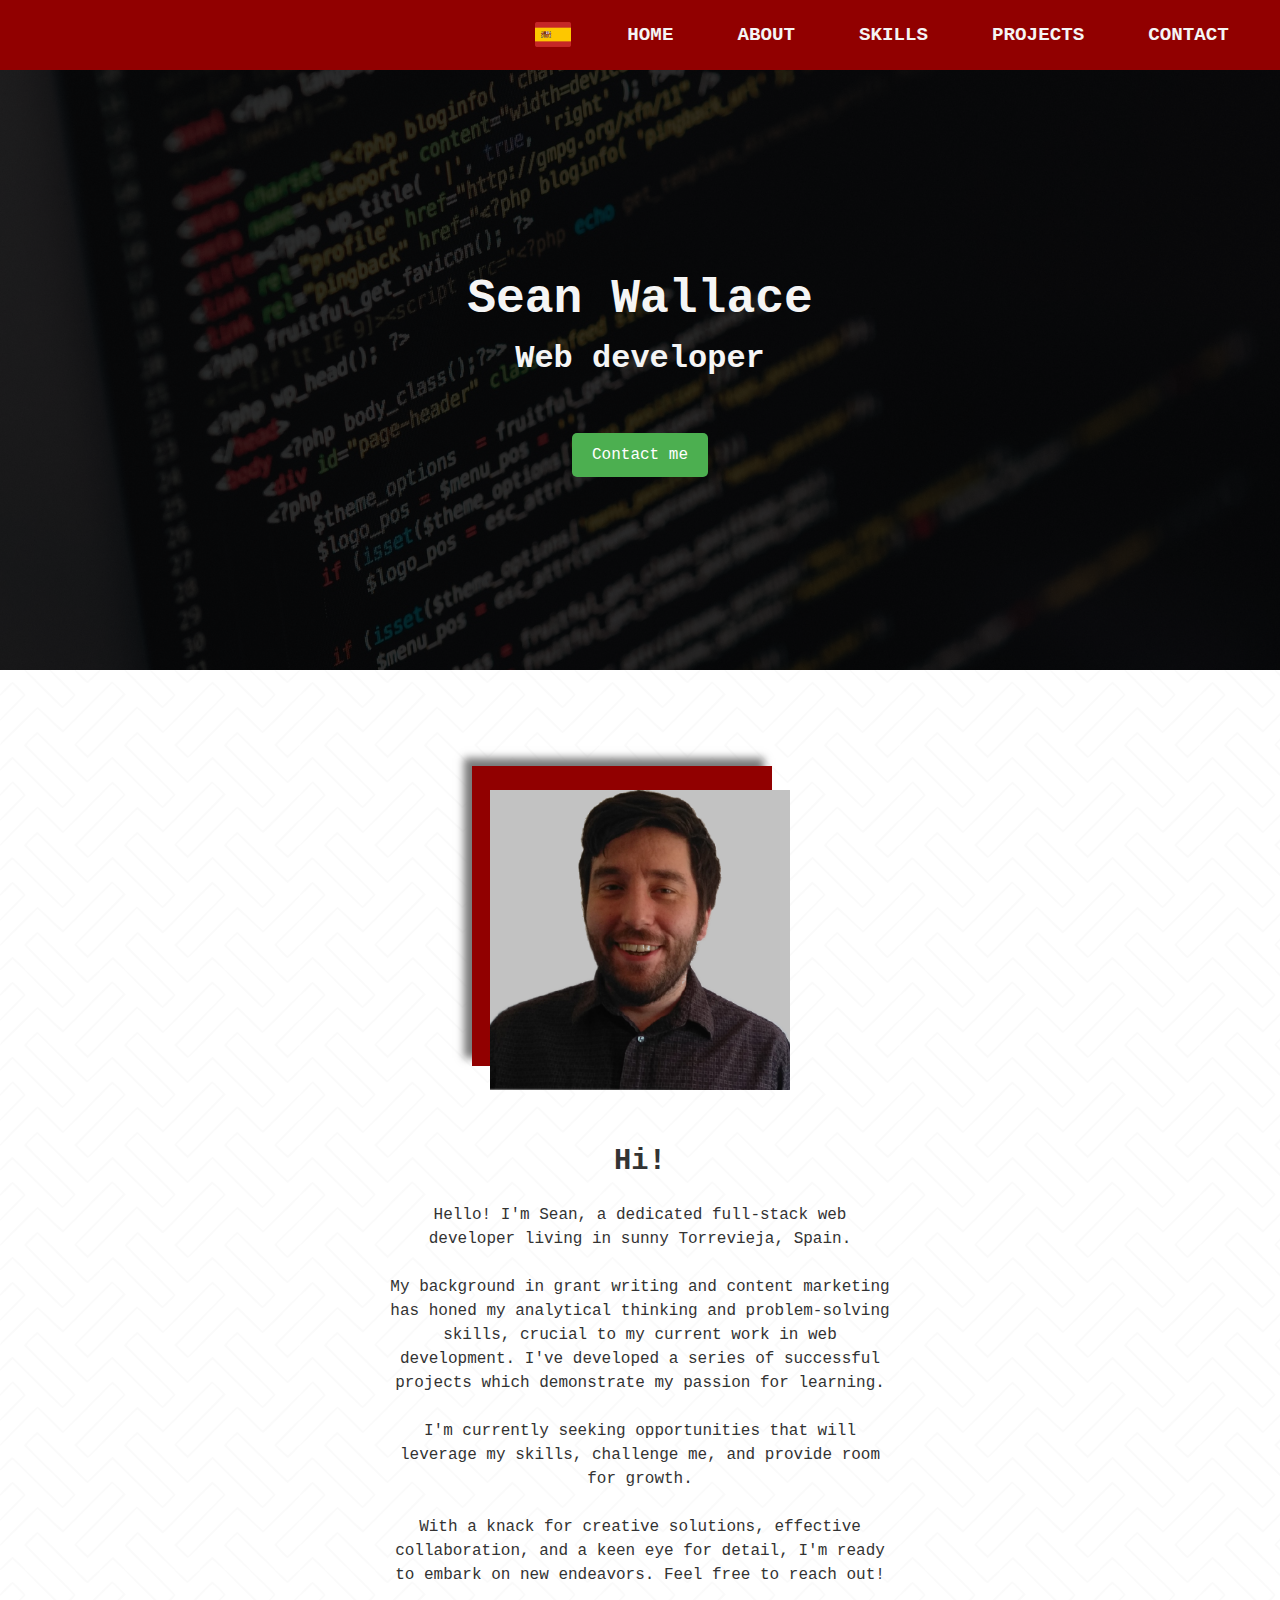
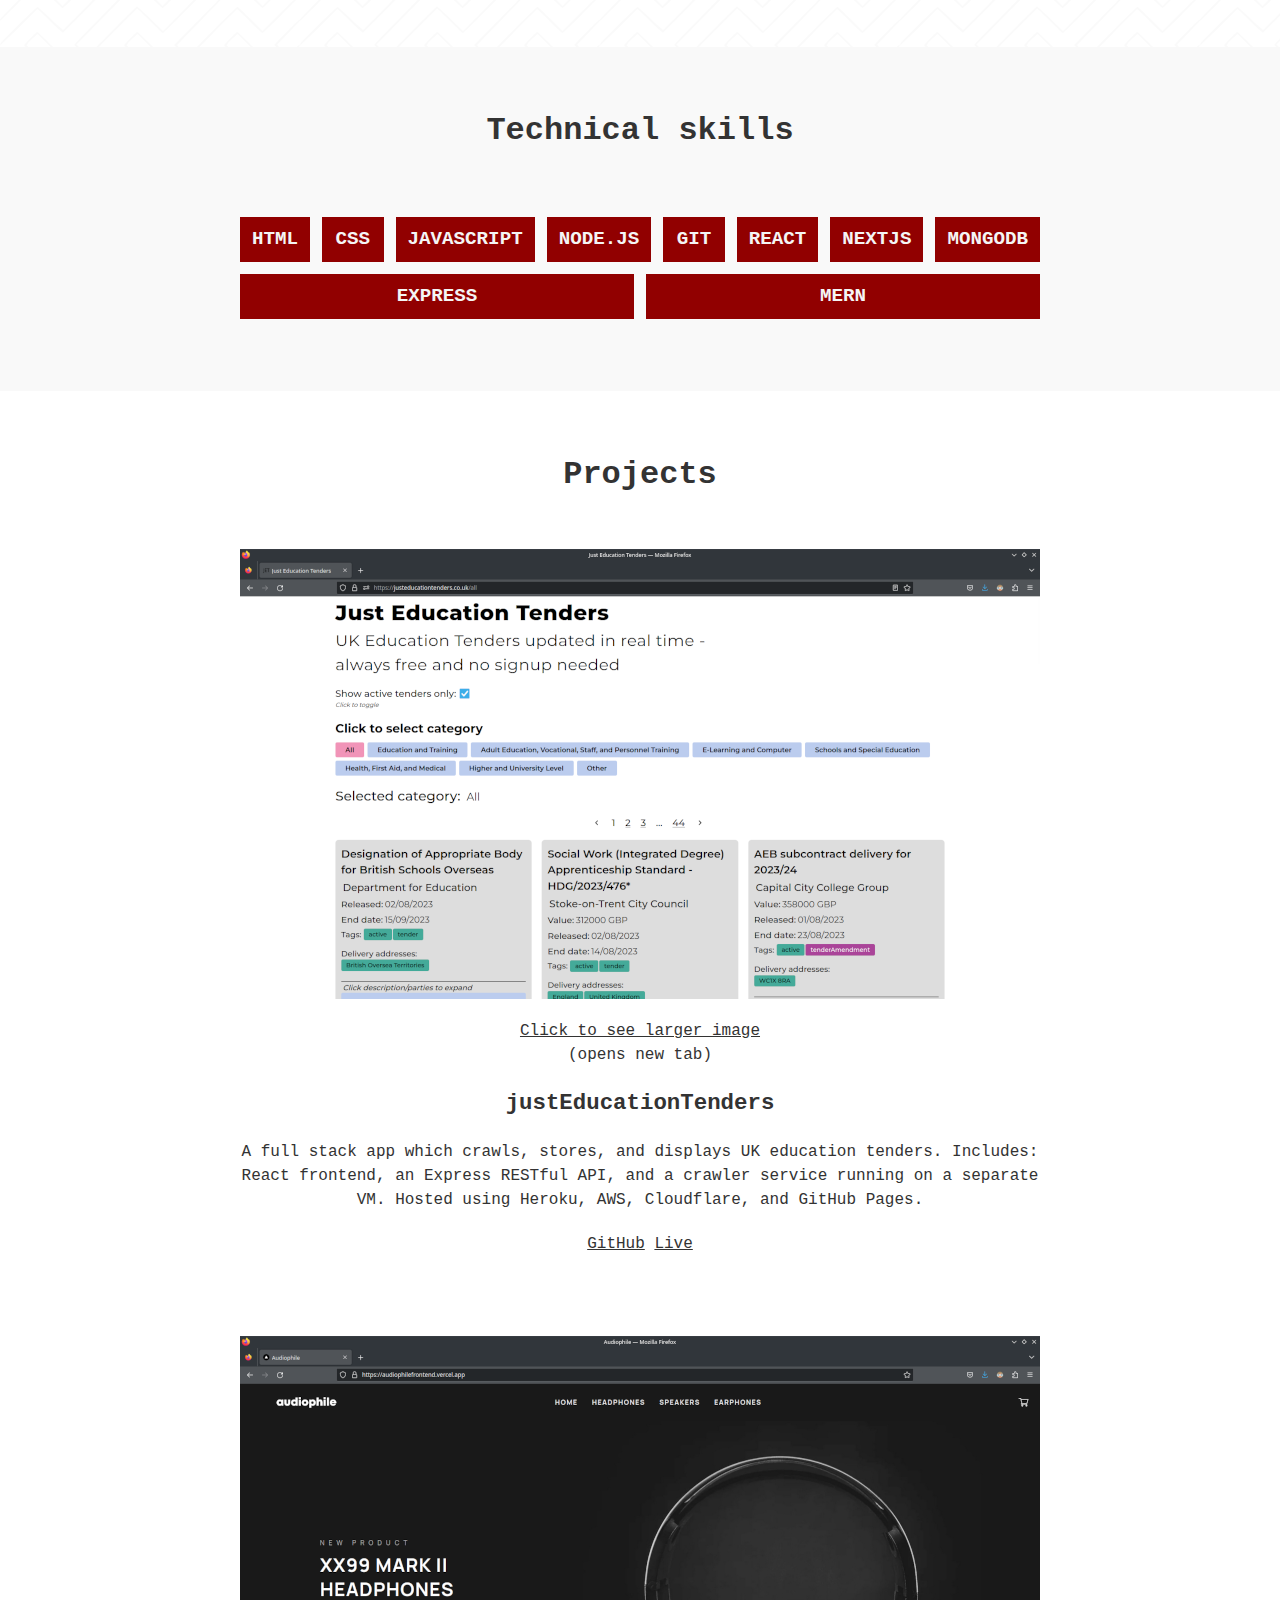
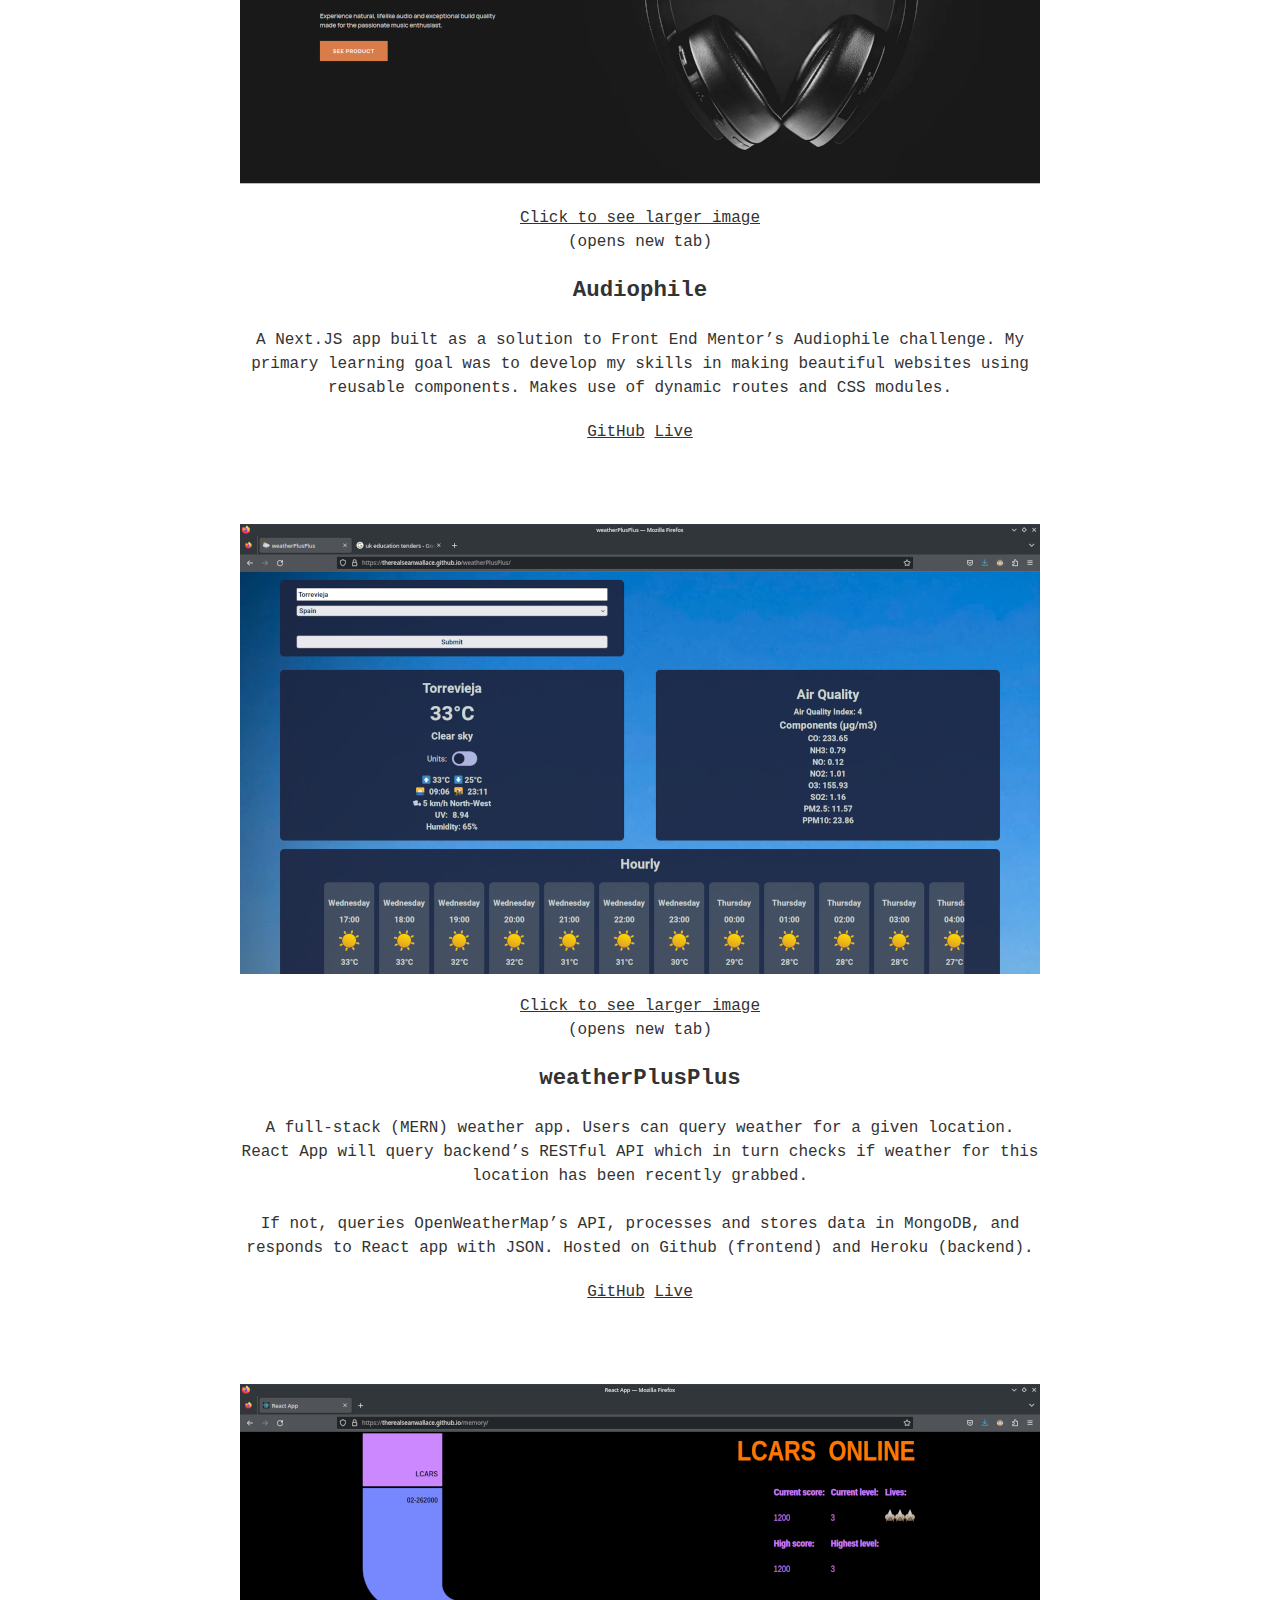
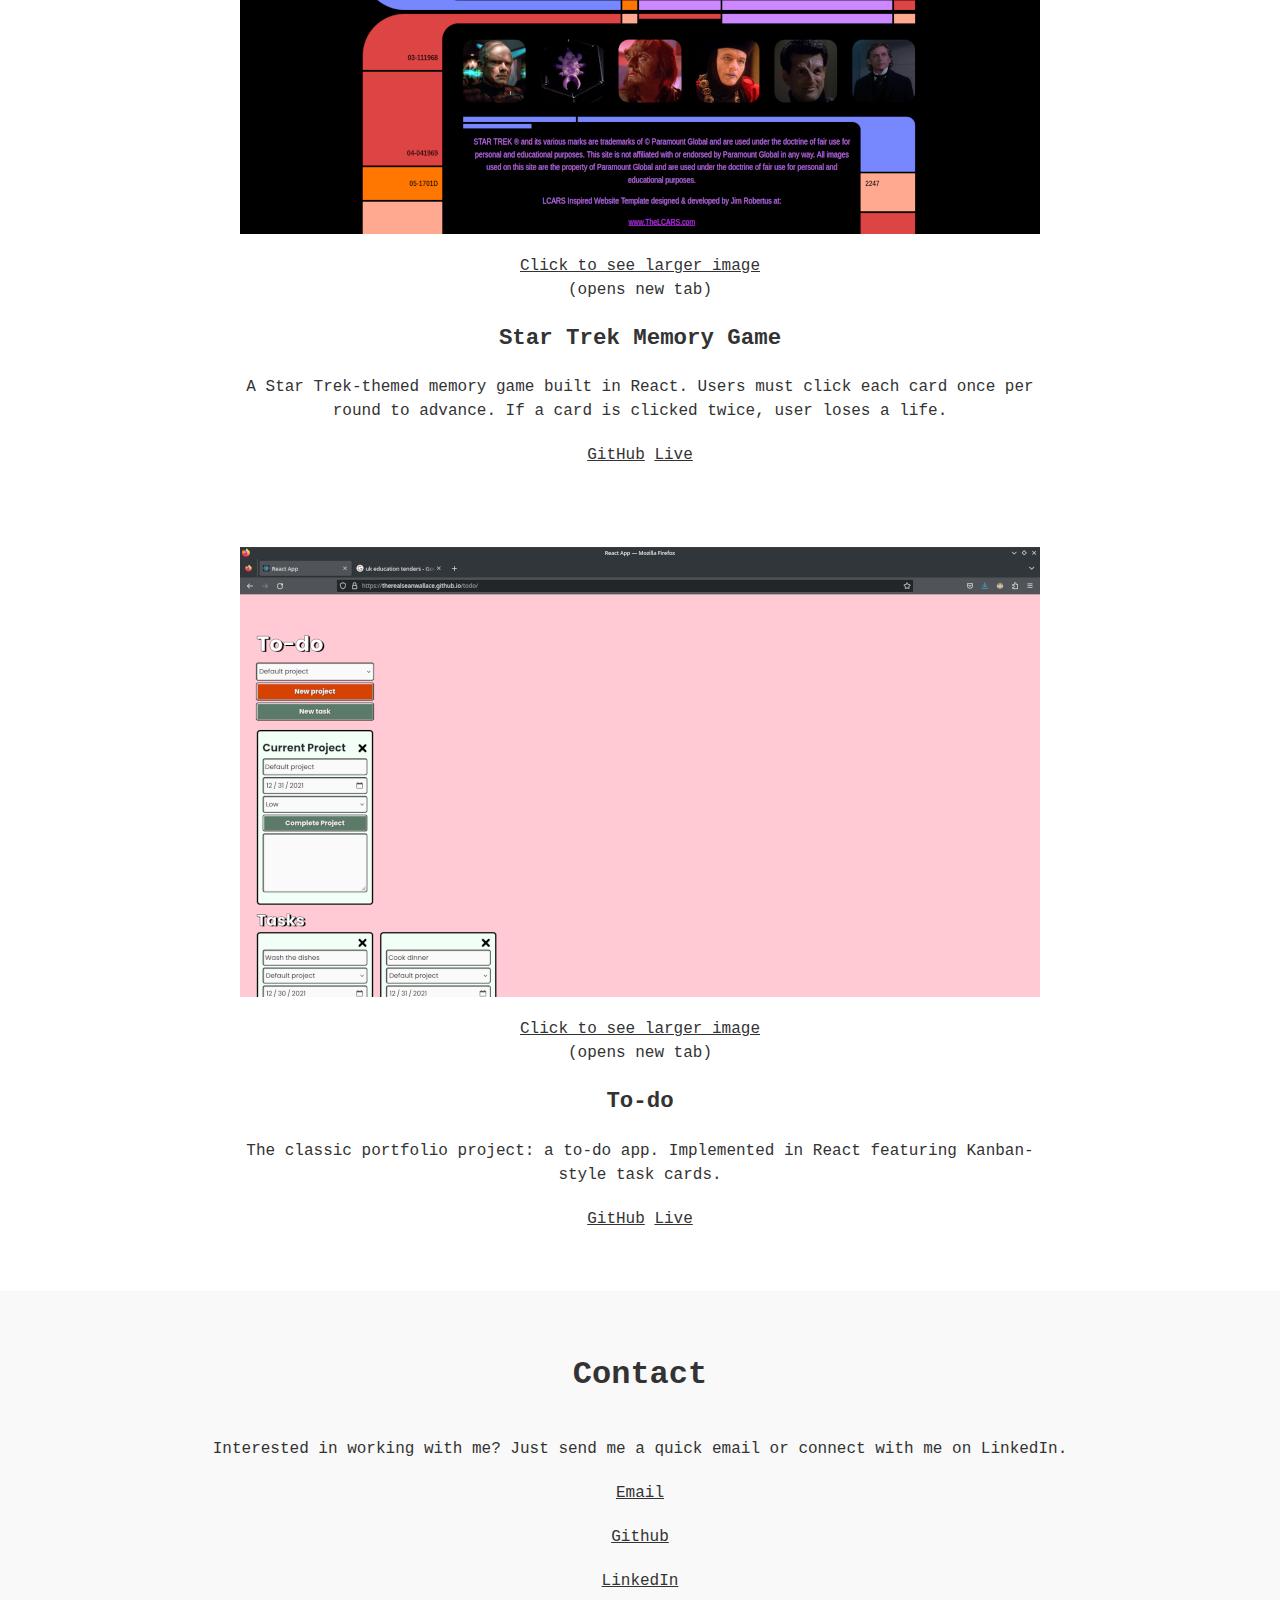
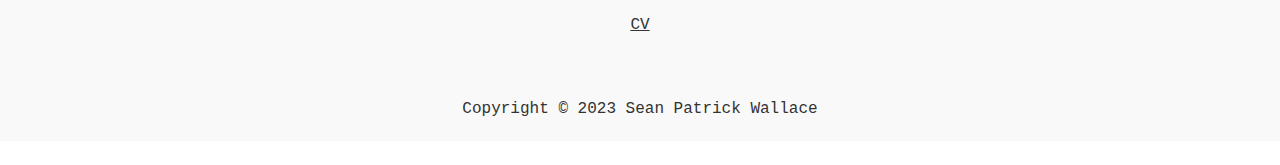
==== commit 50079f6f: "Add translation, styles, some JS" ====
--- a/index.html
+++ b/index.html
@@ -9,12 +9,14 @@
   <body>
     <header>
       <nav id="nav">
+
+        <a href="es.html"><button class="langButton"><img src="/assets/spain-flag.webp"></button></a>
         <ul class="menuList">
-          <li><a href="#nav">Home</a></li>
-          <li><a href="#about">About</a></li>
-          <li><a href="#skills">Skills</a></li>
-          <li><a href="#projects">Projects</a></li>
-          <li><a href="#contact">Contact</a></li>
+          <li><a href="#nav" class="smoothScroll">Home</a></li>
+          <li><a href="#about" class="smoothScroll">About</a></li>
+          <li><a href="#skills" class="smoothScroll">Skills</a></li>
+          <li><a href="#projects" class="smoothScroll">Projects</a></li>
+          <li><a href="#contact" class="smoothScroll">Contact</a></li>
         </ul>
         <div class="hamburgerMenu">
           <div></div>
@@ -24,11 +26,11 @@
         <div class="modal hidden">
           <button class="modalCloseButton">X</button>
           <ul class="modalList">
-            <li><a href="#nav">Home</a></li>
-            <li><a href="#about">About</a></li>
-            <li><a href="#skills">Skills</a></li>
-            <li><a href="#projects">Projects</a></li>
-            <li><a href="#contact">Contact</a></li>
+            <li><a href="#nav" class="smoothScroll">Home</a></li>
+            <li><a href="#about" class="smoothScroll">About</a></li>
+            <li><a href="#skills" class="smoothScroll">Skills</a></li>
+            <li><a href="#projects" class="smoothScroll">Projects</a></li>
+            <li><a href="#contact" class="smoothScroll">Contact</a></li>
           </ul>
         </div>
       </nav>
@@ -49,15 +51,18 @@
 
           <p>
             Hello! I'm Sean, a dedicated full-stack web developer living in
-            sunny Torrevieja, Spain. <br /> <br />My background in grant writing and content
-            marketing has honed my analytical thinking and problem-solving
-            skills, crucial to my current work in web development. I've
-            developed a series of successful projects which are testaments to my
-            passion for learning and innovation. <br /> <br /> Presently, I'm seeking remote
-            or freelance opportunities that will leverage my skills, challenge
-            me, and provide room for growth. With a knack for creative
-            solutions, effective collaboration, and a keen eye for detail, I'm
-            ready to embark on new endeavors. Feel free to reach out!
+            sunny Torrevieja, Spain. <br />
+            <br />My background in grant writing and content marketing has honed
+            my analytical thinking and problem-solving skills, crucial to my
+            current work in web development. I've developed a series of
+            successful projects which demonstrate my passion for learning.
+            <br />
+            <br />
+            I'm currently seeking opportunities that will leverage my skills,
+            challenge me, and provide room for growth. <br /> <br />
+            With a knack for creative solutions, effective collaboration, and a
+            keen eye for detail, I'm ready to embark on new endeavors. Feel free
+            to reach out!
           </p>
         </div>
       </section>
--- a/styles/styles.css
+++ b/styles/styles.css
@@ -96,6 +96,14 @@
   gap: 5vw;
 }
 
+.langButton {
+  background-color: #00000000;
+  border: 0;
+  width: 48px;
+  margin: 6px 10px 0 0;
+  cursor: pointer;
+}
+
 li {
   list-style: none;
 }
@@ -109,15 +117,15 @@
 }
 
 .modal {
-  position: fixed; /* Stay in place */
-  z-index: 1; /* Sit on top */
+  position: fixed;
+  z-index: 1;
   right: 0;
   top: 0;
-  width: 100%; /* Full width */
-  height: 40%; /* Full height */
-  overflow: auto; /* Enable scroll if needed */
-  background-color: rgb(0, 0, 0); /* Fallback color */
-  background-color: rgba(0, 0, 0, 0.9); /* Black w/ opacity */
+  width: 100%;
+  height: 40%;
+  overflow: auto;
+  background-color: rgb(0, 0, 0);
+  background-color: rgba(0, 0, 0, 0.9);
 }
 
 .modal button {
@@ -161,10 +169,10 @@
   color: white;
   padding: 10px 20px;
   border: none;
-  border-radius: 5px; /* Small border-radius */
+  border-radius: 5px;
   font-size: 16px;
   cursor: pointer;
-  transition: box-shadow 0.2s; /* Add transition for the box shadow */
+  transition: box-shadow 0.2s;
 }
 
 .hero > button:hover {
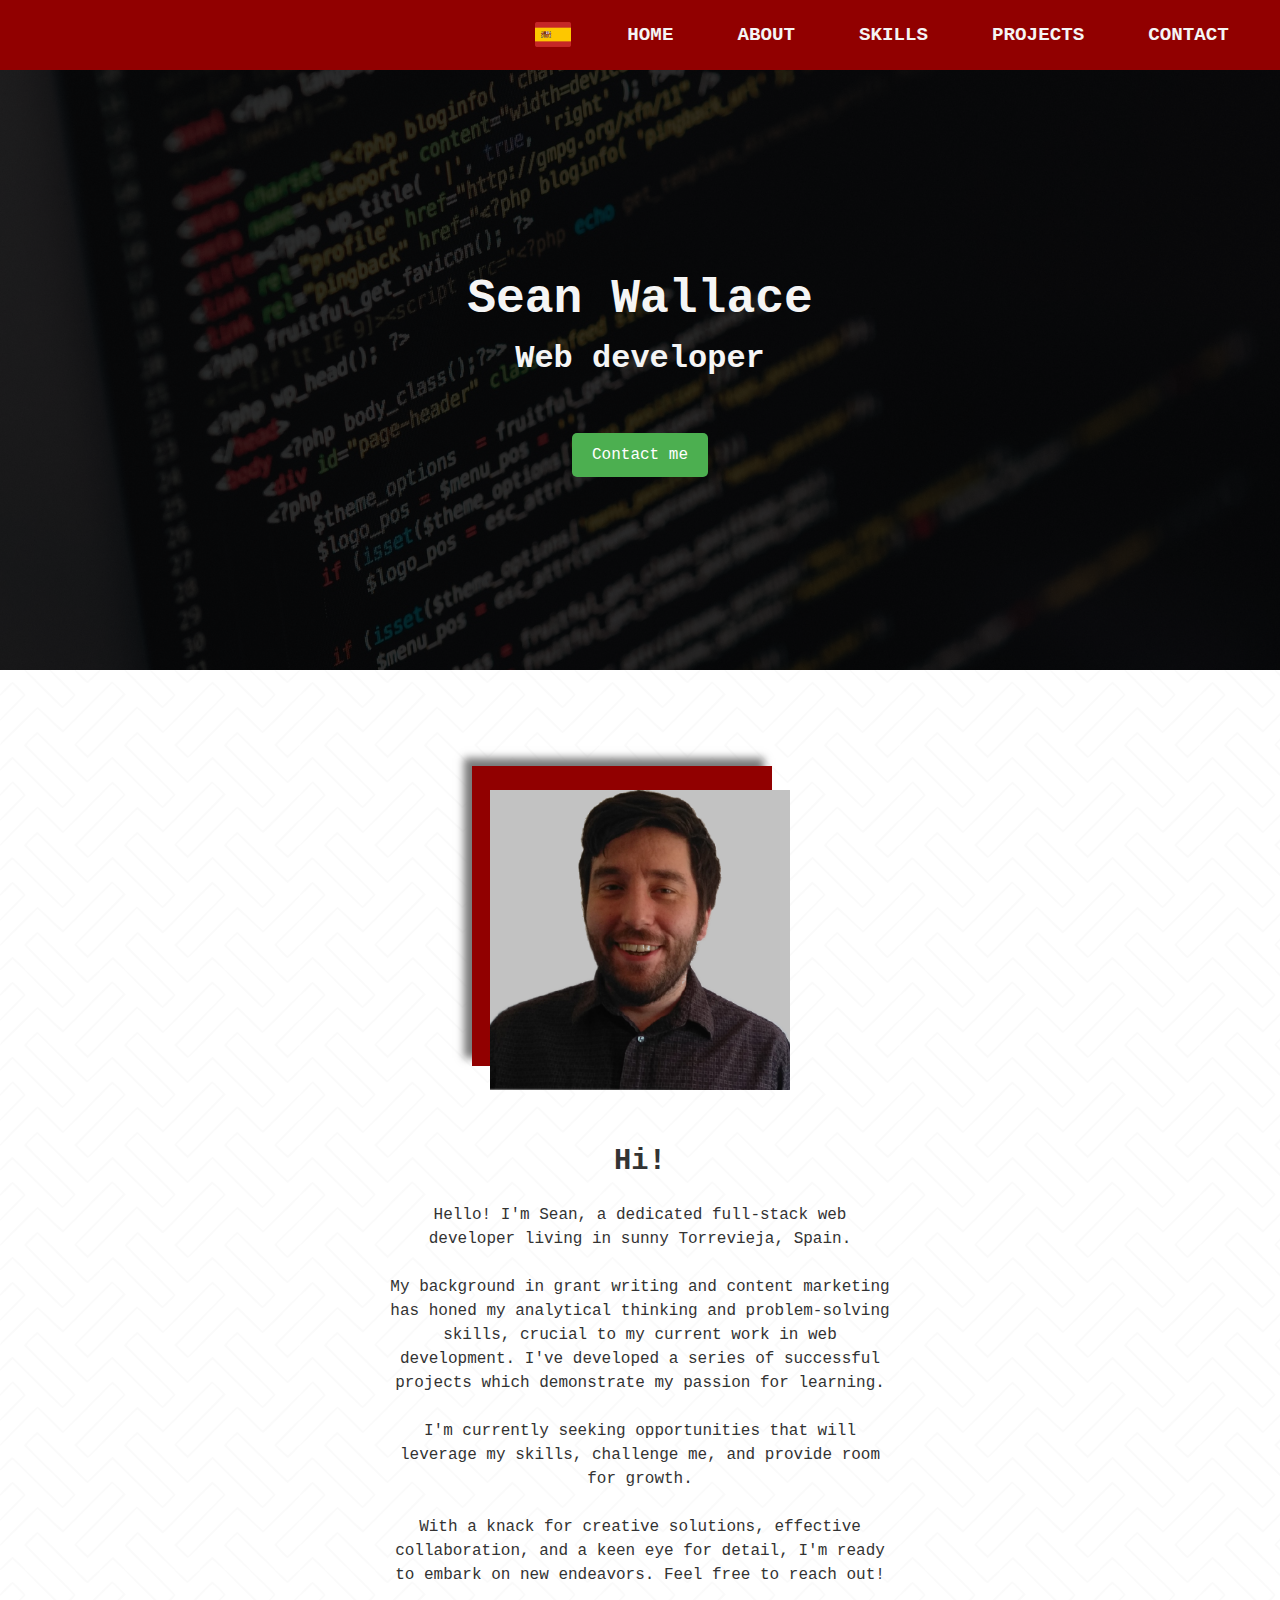
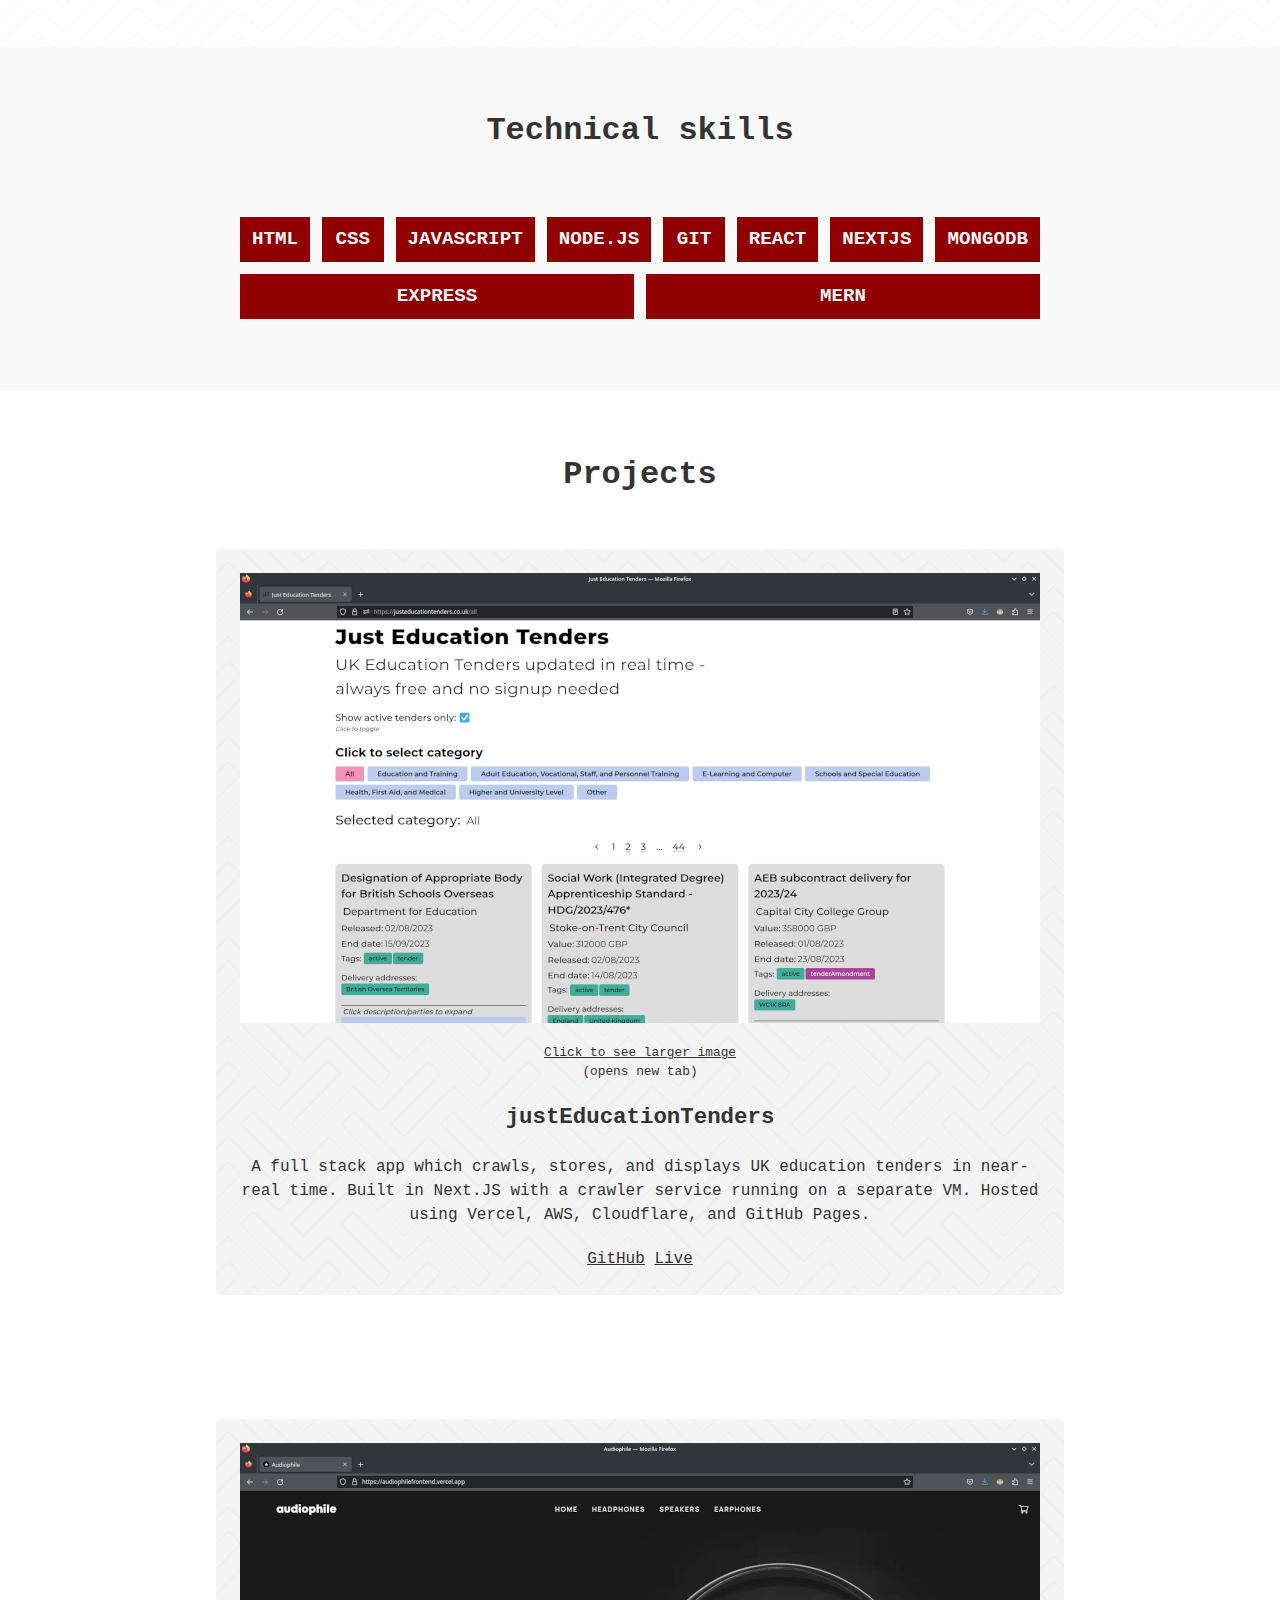
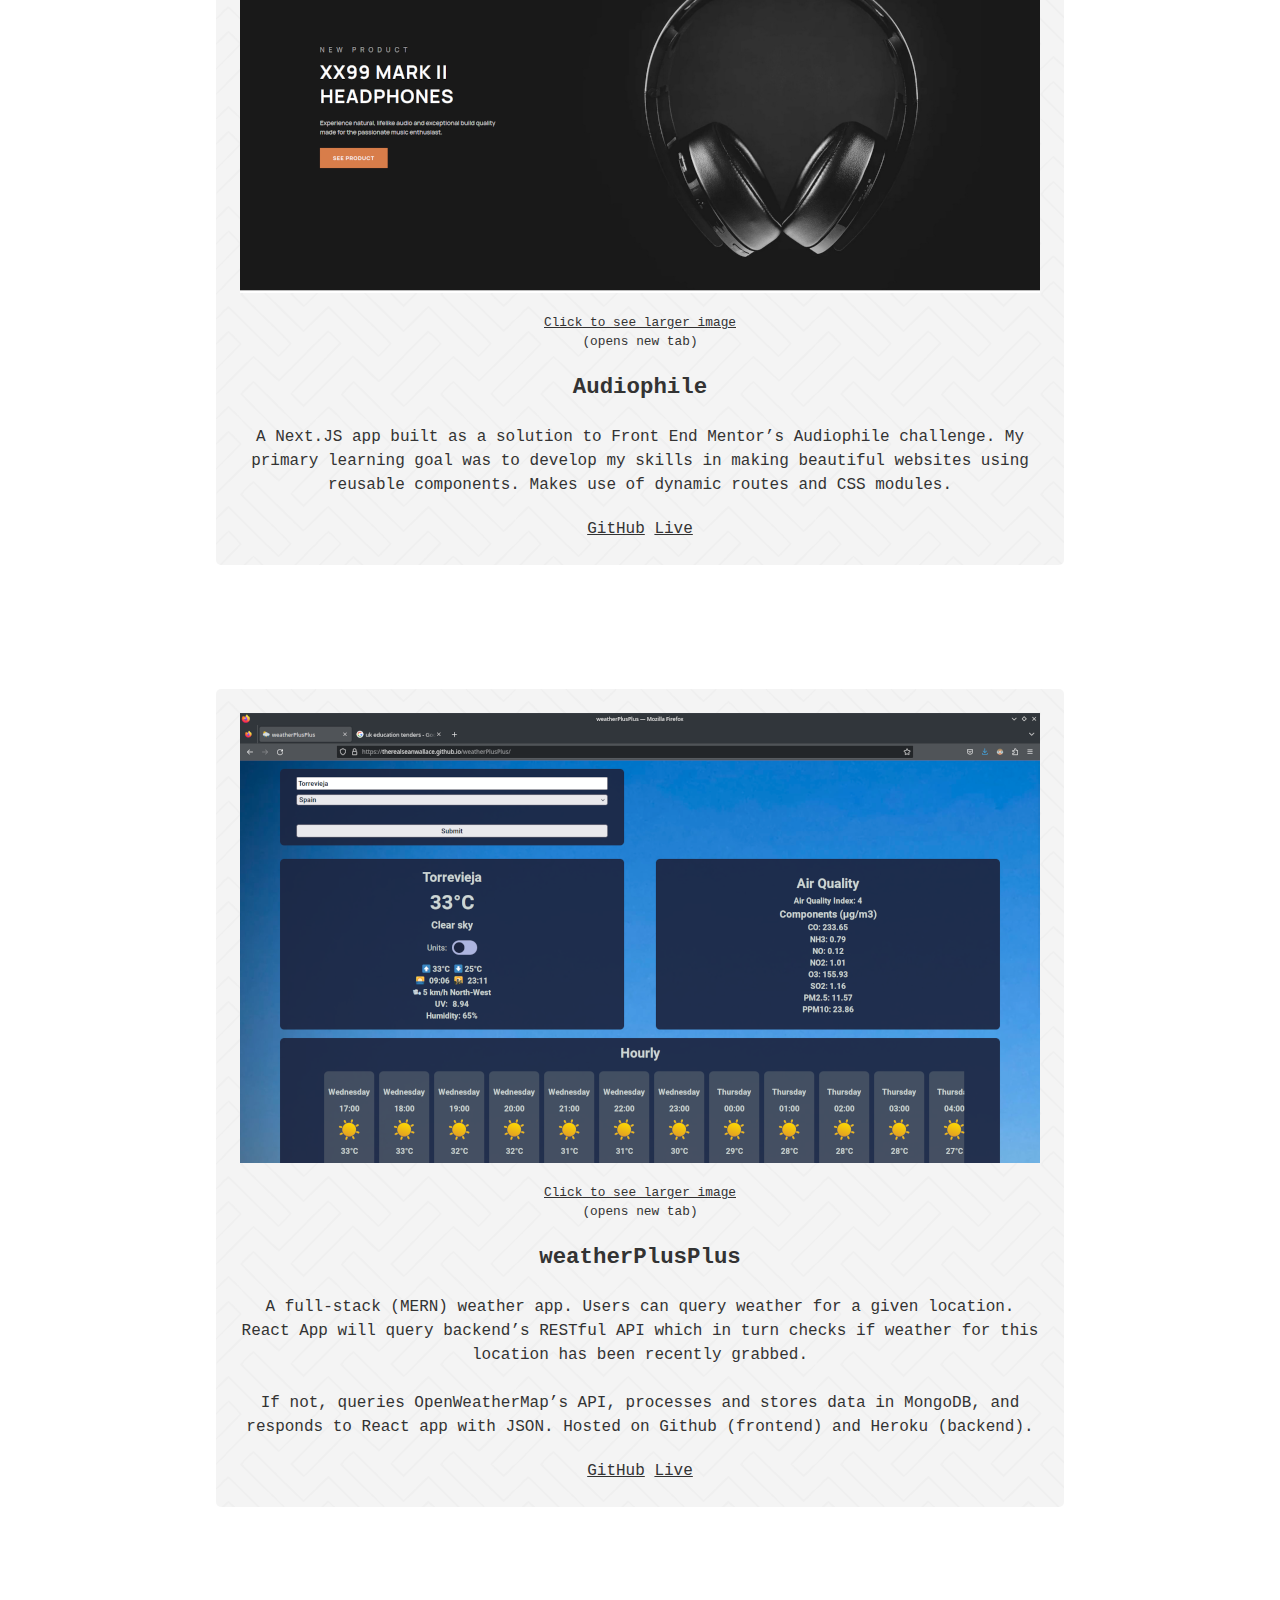
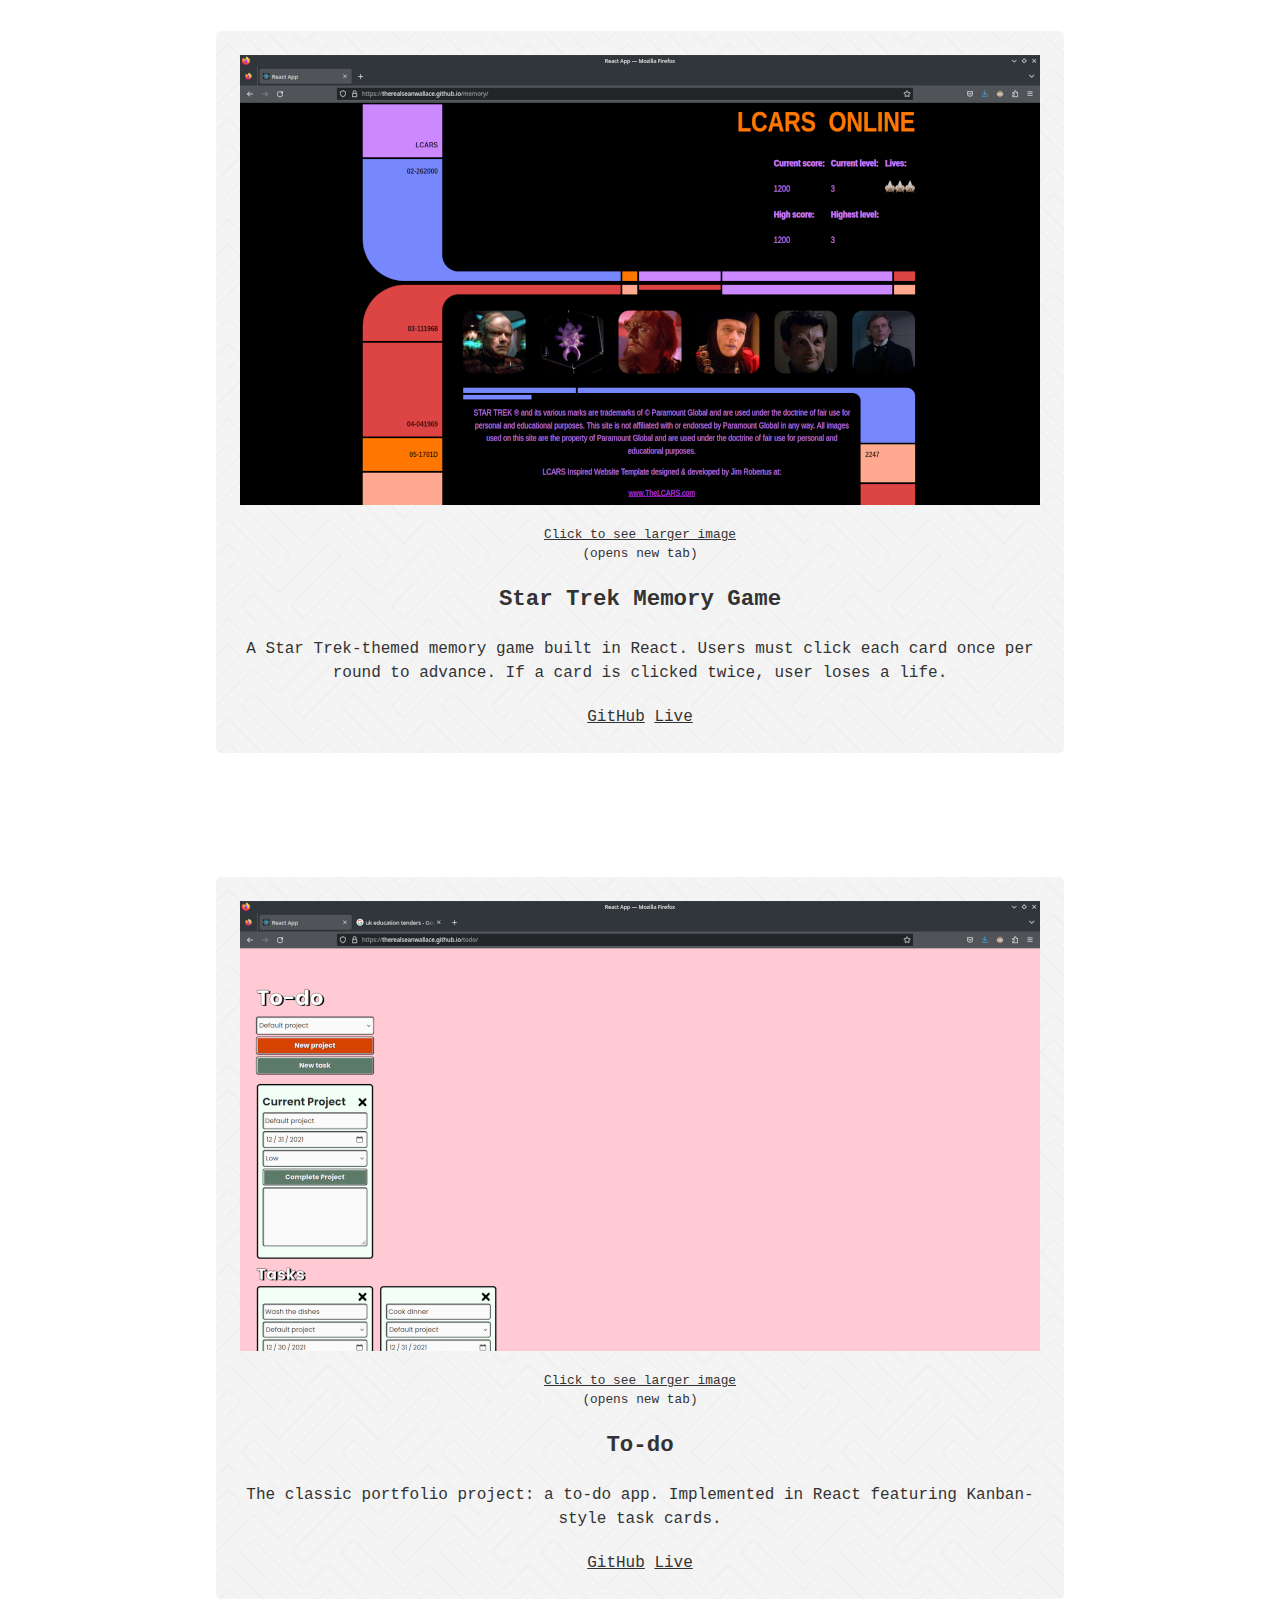
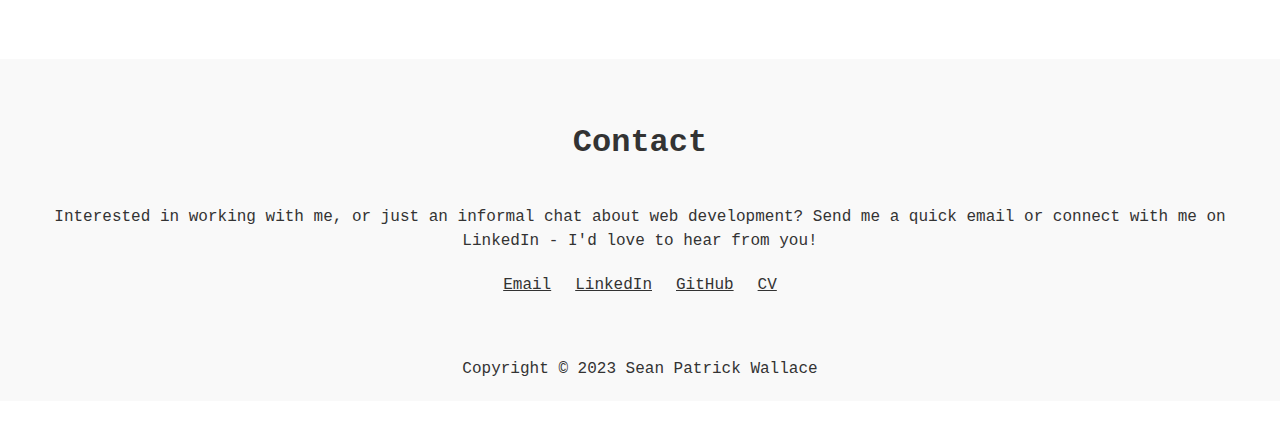
==== commit 9c1de29c: "Minor tweaks to styles and copy" ====
--- a/index.html
+++ b/index.html
@@ -9,8 +9,10 @@
   <body>
     <header>
       <nav id="nav">
-
-        <a href="es.html"><button class="langButton"><img src="/assets/spain-flag.webp"></button></a>
+        <a href="es.html"
+          ><button class="langButton">
+            <img src="./assets/spain-flag.webp" /></button
+        ></a>
         <ul class="menuList">
           <li><a href="#nav" class="smoothScroll">Home</a></li>
           <li><a href="#about" class="smoothScroll">About</a></li>
@@ -38,13 +40,13 @@
       <section class="hero">
         <h1>Sean Wallace</h1>
         <h2>Web developer</h2>
-        <button>Contact me</button>
+        <a href="#contact"><button>Contact me</button></a>
       </section>
     </header>
 
     <main>
       <section id="about">
-        <div class="picContainer"><img src="/assets/sean.png" /></div>
+        <div class="picContainer"><img src="./assets/sean.png" /></div>
 
         <div class="aboutDetail">
           <h3>Hi!</h3>
@@ -59,7 +61,8 @@
             <br />
             <br />
             I'm currently seeking opportunities that will leverage my skills,
-            challenge me, and provide room for growth. <br /> <br />
+            challenge me, and provide room for growth. <br />
+            <br />
             With a knack for creative solutions, effective collaboration, and a
             keen eye for detail, I'm ready to embark on new endeavors. Feel free
             to reach out!
@@ -97,8 +100,8 @@
           <h3 class="projectTitle">justEducationTenders</h3>
           <p class="projectDescription">
             A full stack app which crawls, stores, and displays UK education
-            tenders. Includes: React frontend, an Express RESTful API, and a
-            crawler service running on a separate VM. Hosted using Heroku, AWS,
+            tenders in near-real time. Built in Next.JS with a
+            crawler service running on a separate VM. Hosted using Vercel, AWS,
             Cloudflare, and GitHub Pages.
           </p>
           <div class="project-links">
@@ -202,26 +205,25 @@
       <section id="contact">
         <h2 class="sectionTitle">Contact</h2>
         <p>
-          Interested in working with me? Just send me a quick email or connect
-          with me on LinkedIn.
+          Interested in working with me, or just an informal chat about web
+          development? Send me a quick email or connect with me on
+          LinkedIn - I'd love to hear from you!
         </p>
-        <p>
-          <a href="mailto:wallace.sean111@gmail.com">Email</a>
-        </p>
-        <p>
-          <a href="https://github.com/therealseanwallace">Github</a>
-        </p>
-        <p>
-          <a href="https://www.linkedin.com/in/sean-wallace-338a53198/"
+        <div class="contactMethods">
+          <a href="mailto:sean@seanwallace.dev" class="contactLink">Email</a>
+          <a
+            href="https://www.linkedin.com/in/therealseanwallace"
+            class="contactLink"
             >LinkedIn</a
           >
-        </p>
-        <p>
+          <a href="https://github.com/therealseanwallace" class="contactLink"
+            >GitHub</a
+          >
           <a
             href="https://docs.google.com/document/d/1o4OJ_ZT0NMAN1t1YRWOdtU5r9ifq-viHr8SsKAW8gYY"
             >CV</a
           >
-        </p>
+        </div>
       </section>
     </main>
     <footer>Copyright &copy; 2023 Sean Patrick Wallace</footer>
--- a/styles/styles.css
+++ b/styles/styles.css
@@ -55,7 +55,7 @@
 
 * {
   font-family: "roboto-mono", monospace;
-  font-size: 16px;
+  font-size: 1rem;
   color: #333;
 }
 
@@ -164,18 +164,18 @@
   align-items: center;
 }
 
-.hero > button {
+.hero > a > button {
   background-color: #4caf50;
   color: white;
   padding: 10px 20px;
   border: none;
   border-radius: 5px;
-  font-size: 16px;
+  font-size: 1rem;
   cursor: pointer;
   transition: box-shadow 0.2s;
 }
 
-.hero > button:hover {
+.hero > a > button:hover {
   box-shadow: -3px -3px 5px 0px rgba(245, 245, 245, 0.7);
 }
 
@@ -217,6 +217,7 @@
 
 .fullImageLink {
   text-align: center;
+  font-size: 0.8rem;
 }
 
 .aboutDetail {
@@ -280,11 +281,15 @@
 }
 
 #projects article {
-  margin-bottom: 80px;
-  max-width: 1000px;
-  display: flex;
-  flex-direction: column;
-  align-items: center;
+  margin-bottom: 124px;
+  max-width: 1048px;
+  display: flex;
+  flex-direction: column;
+  align-items: center;
+  background-image: url("../assets/bg.svg");
+  background-color: rgba(194, 194, 194, 0.171);
+  border-radius: 5px;
+  padding: 24px;
 }
 
 #projects article:last-of-type {
@@ -335,7 +340,12 @@
   flex-direction: column;
   gap: 10px;
   align-items: center;
-  text-align: justify;
+  text-align: center;
+}
+
+.contactMethods {
+  display: flex;
+  gap: 24px;
 }
 
 @media (min-width: 768px) {
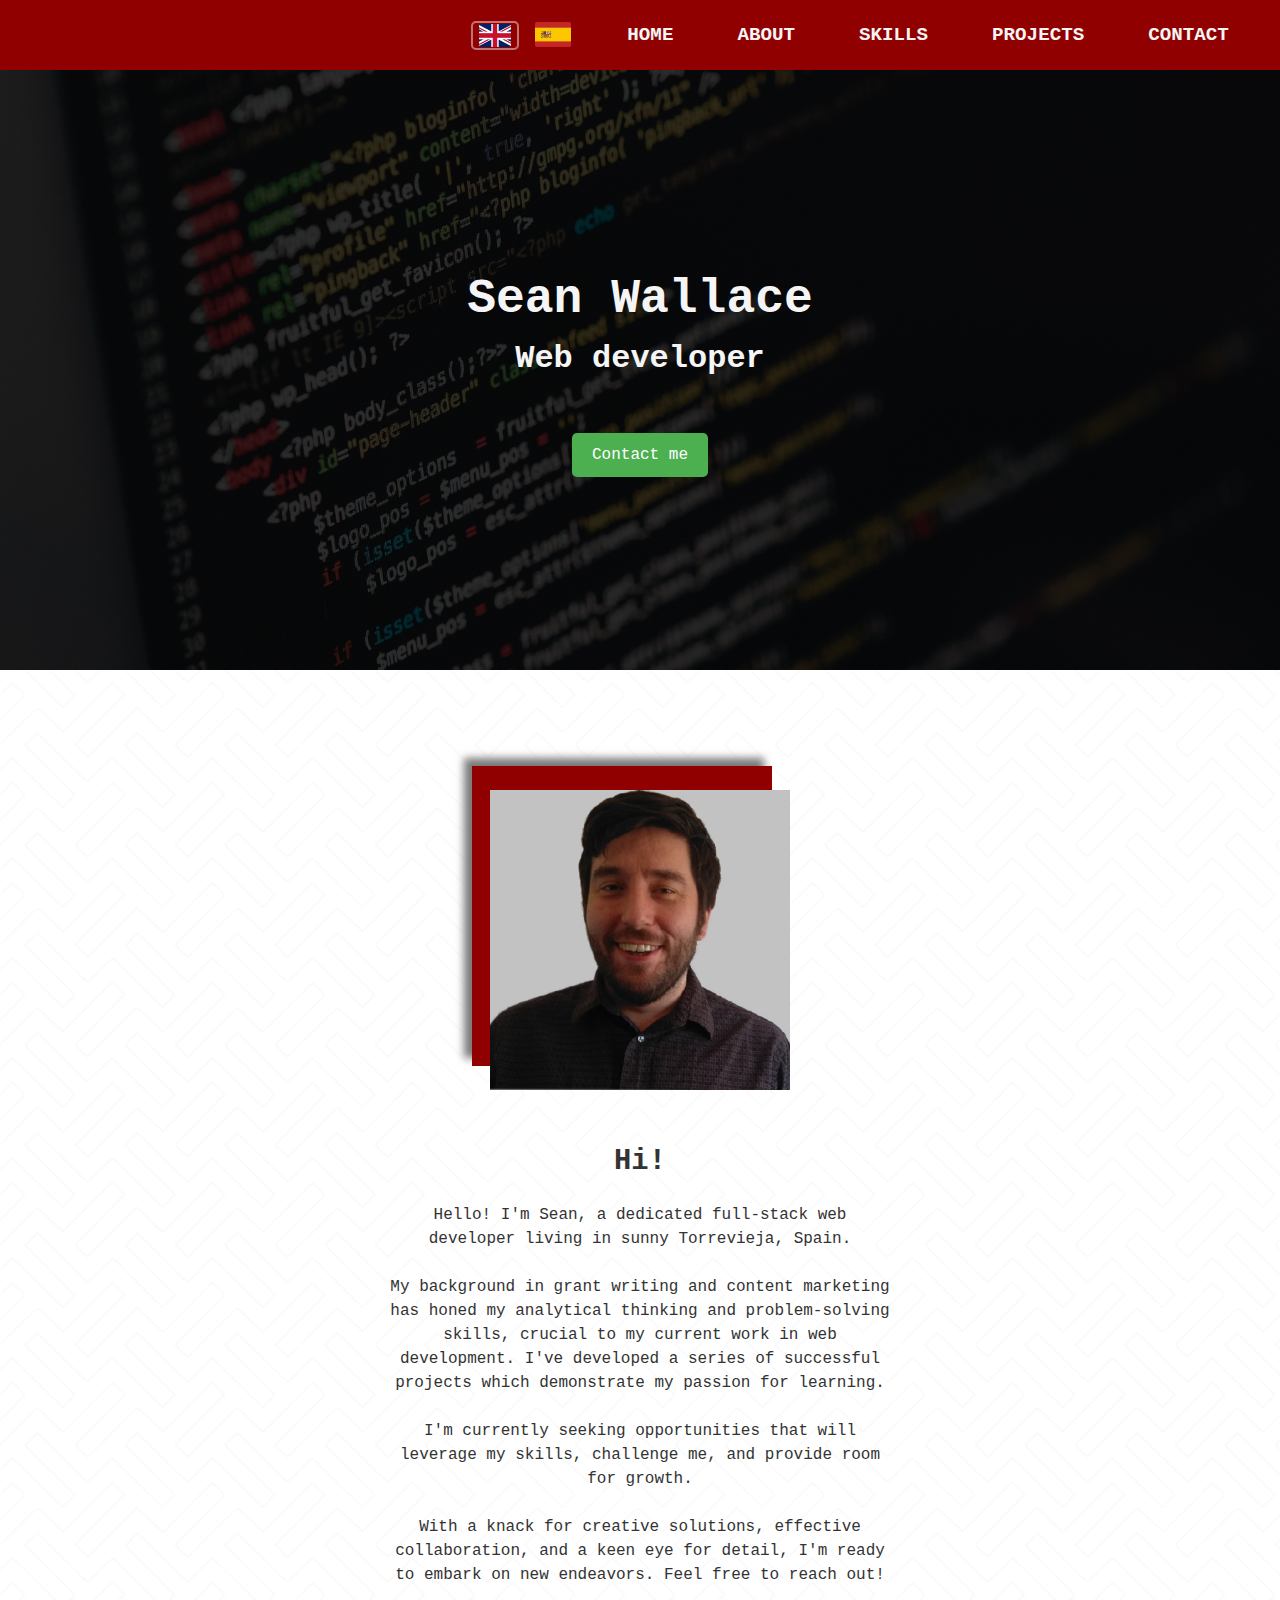
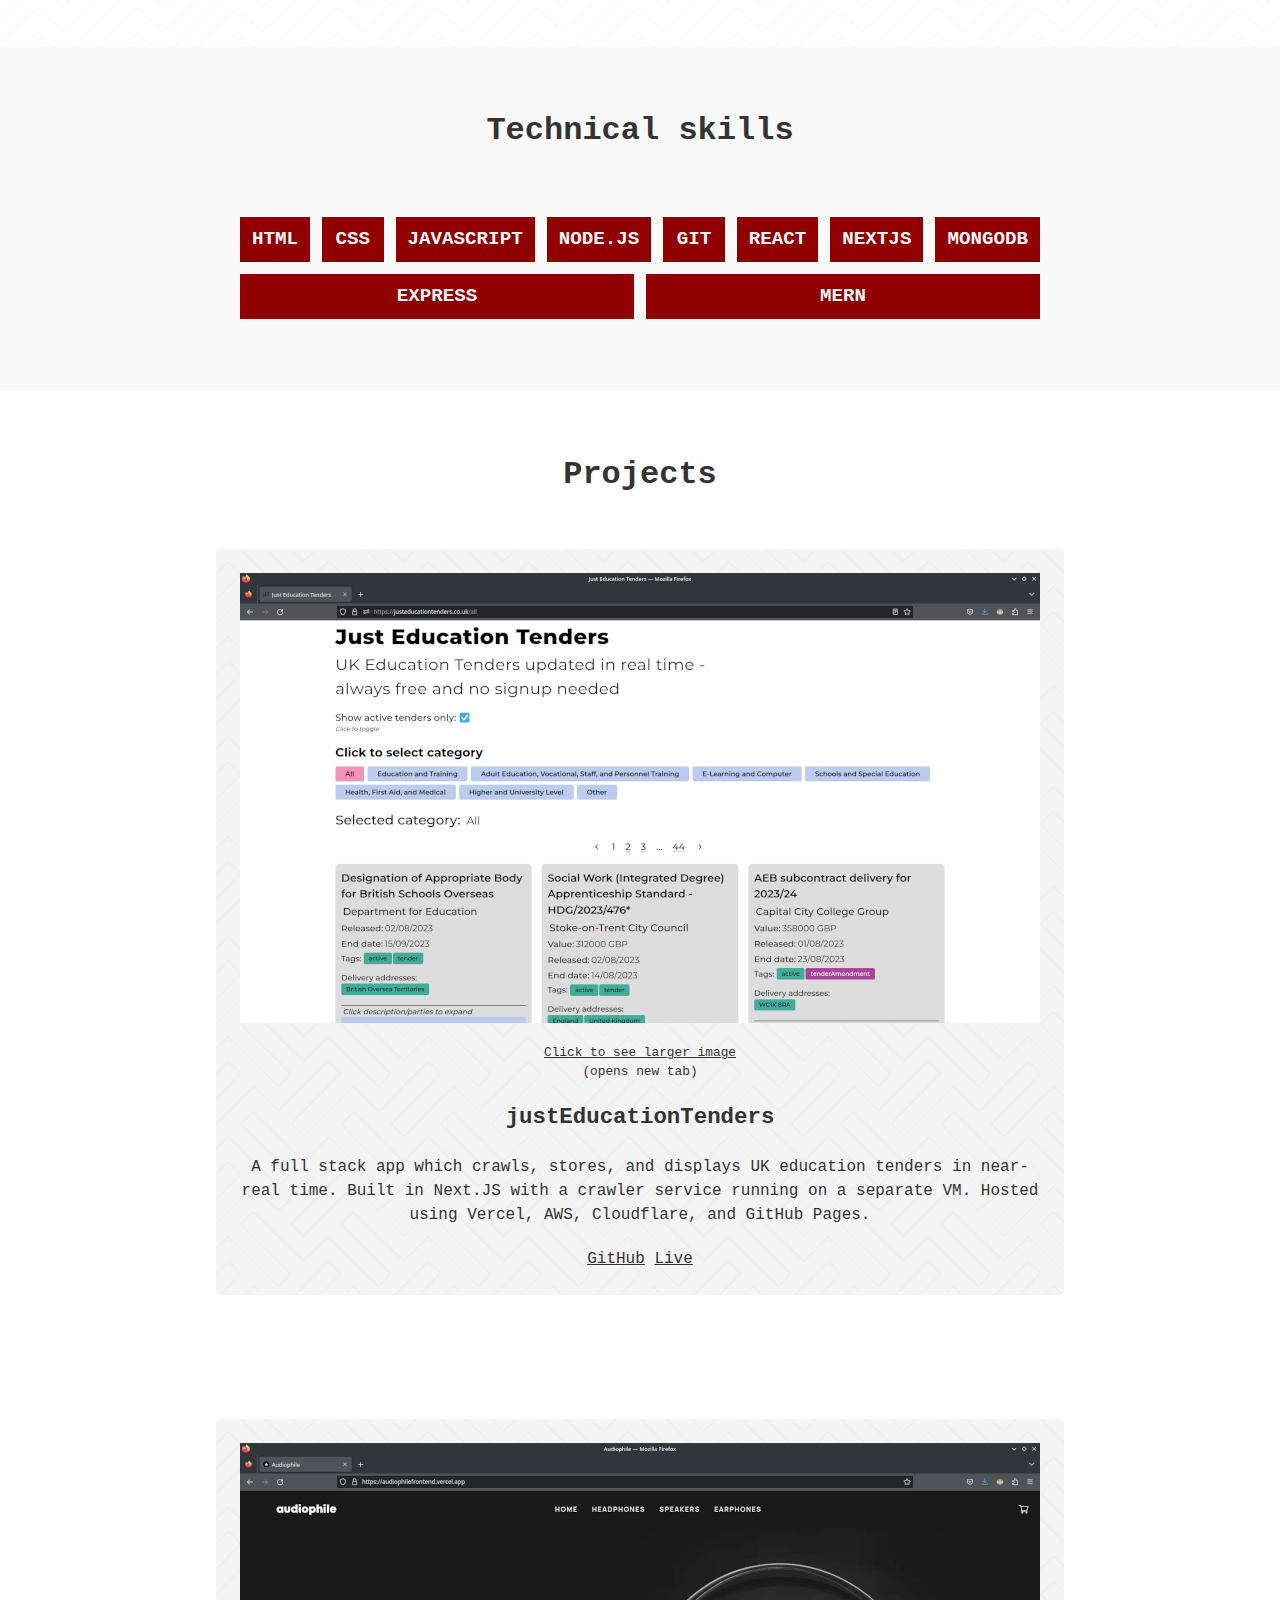
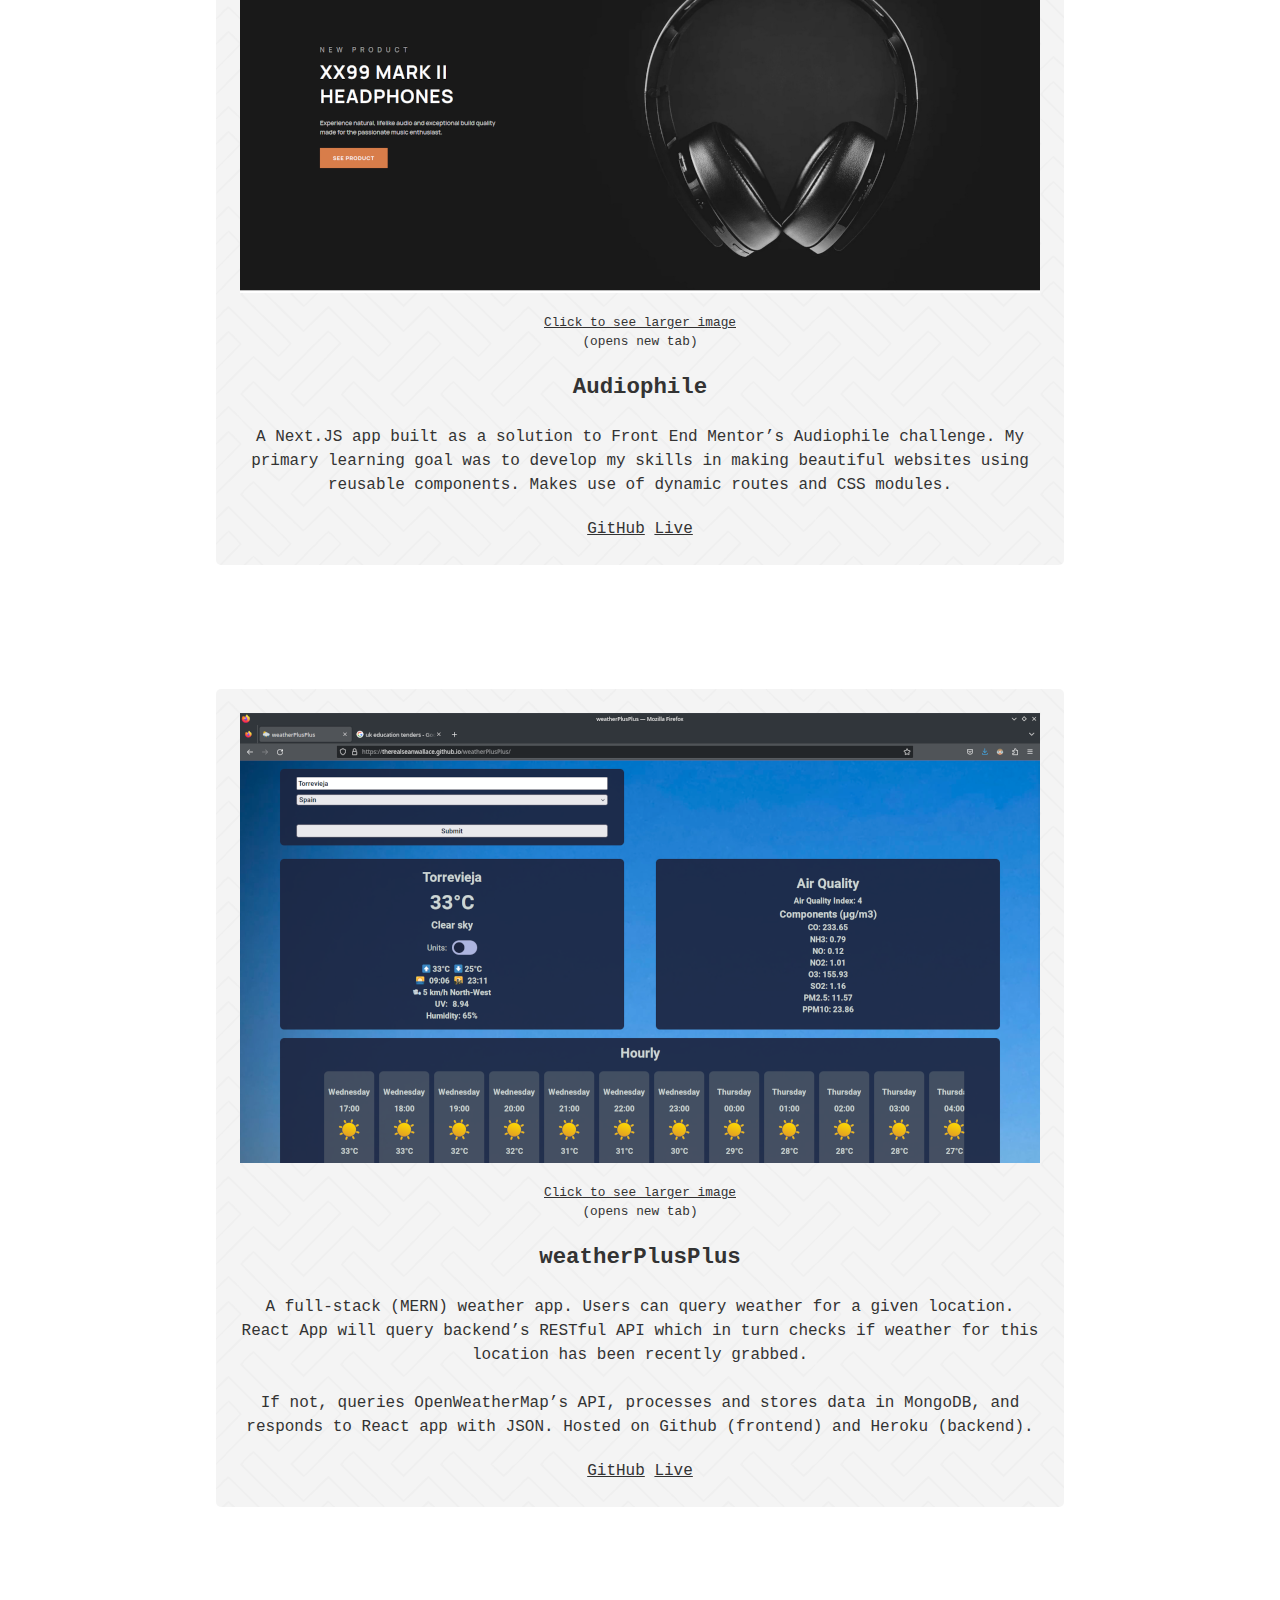
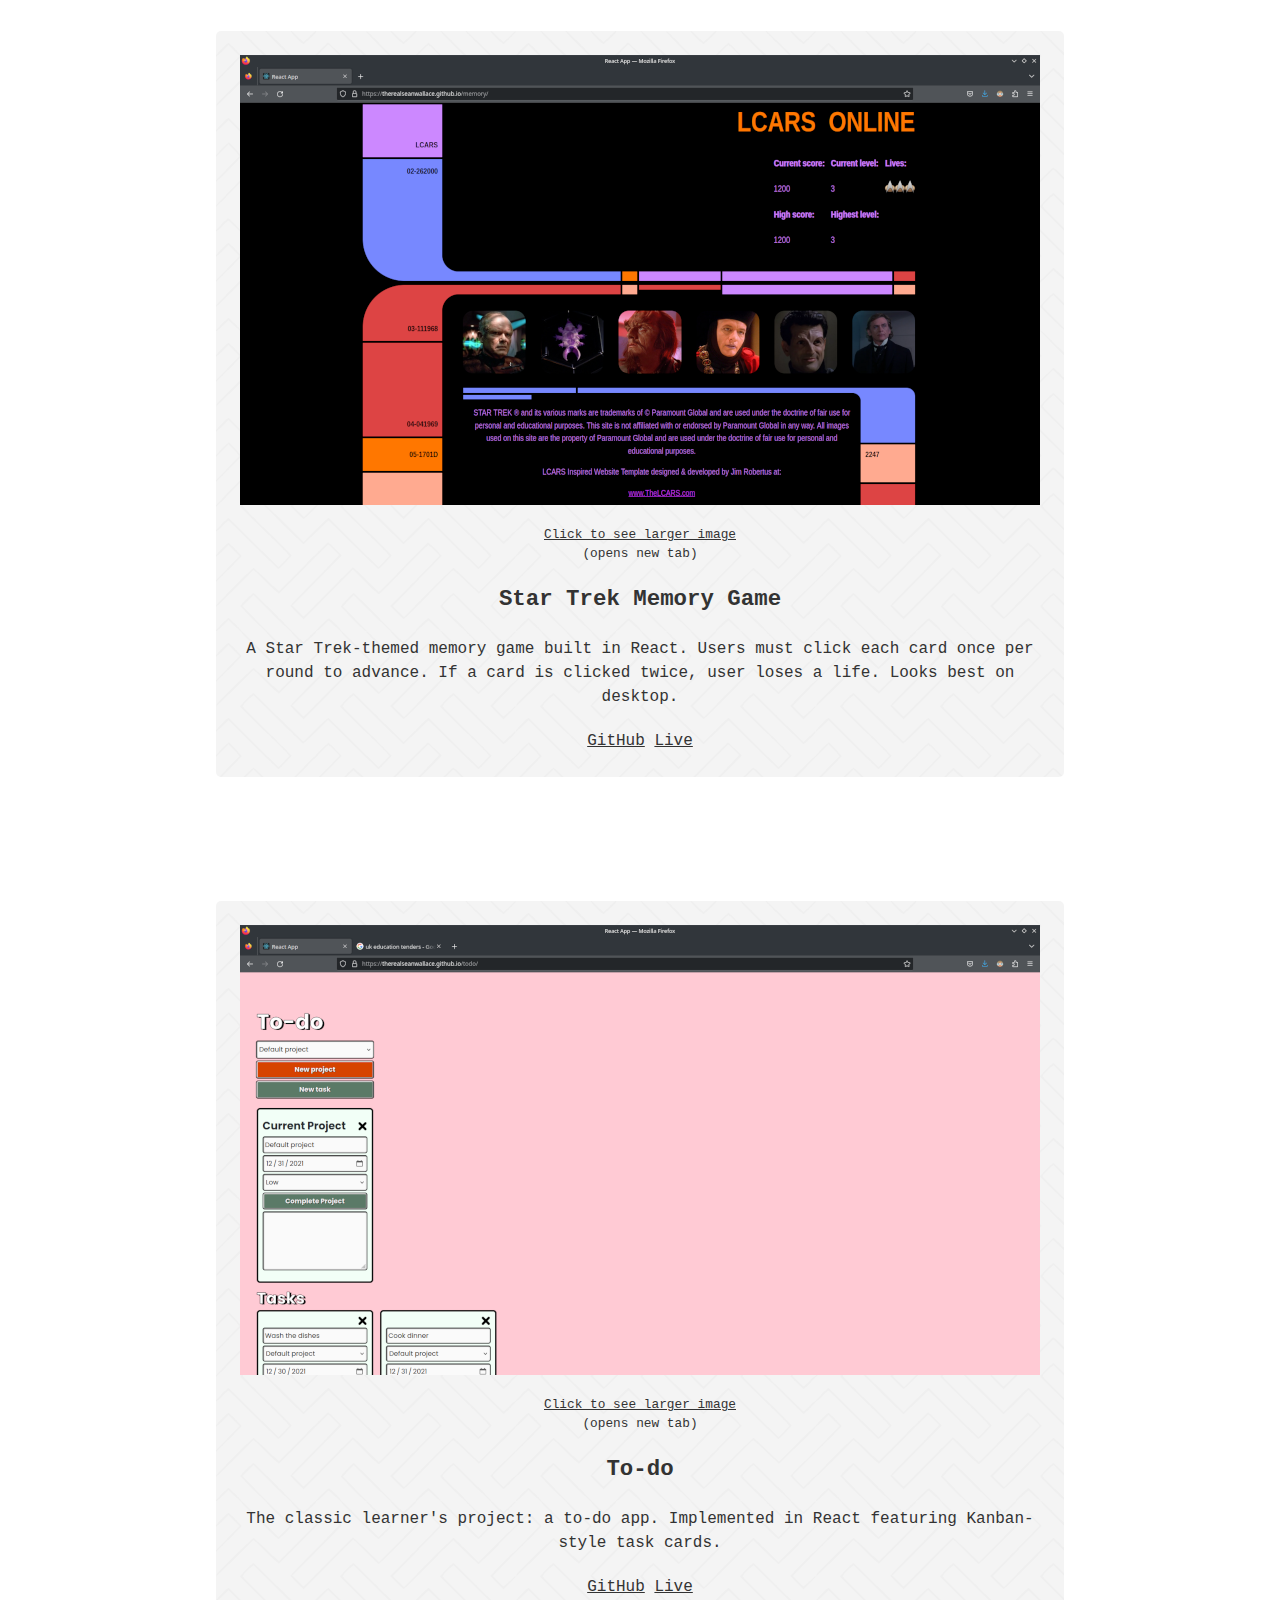
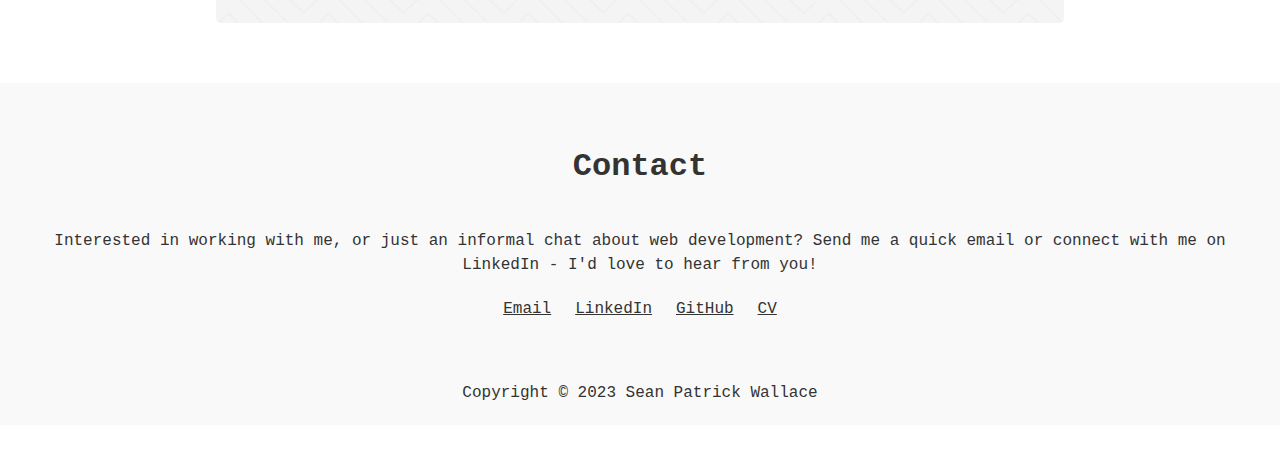
==== commit 856b0712: "Tweak styles and copy" ====
--- a/index.html
+++ b/index.html
@@ -9,9 +9,16 @@
   <body>
     <header>
       <nav id="nav">
+        <a href="index.html"
+          ><button class="langButton currentLang">
+            <img
+              src="./assets/uk-flag.webp"
+              alt="La bandera nacional del Reino Unido."
+            /></button
+        ></a>
         <a href="es.html"
           ><button class="langButton">
-            <img src="./assets/spain-flag.webp" /></button
+            <img src="./assets/spain-flag.webp" alt="The national flag of Spain."/></button
         ></a>
         <ul class="menuList">
           <li><a href="#nav" class="smoothScroll">Home</a></li>
@@ -46,7 +53,12 @@
 
     <main>
       <section id="about">
-        <div class="picContainer"><img src="./assets/sean.png" /></div>
+        <div class="picContainer">
+          <img
+            src="./assets/sean.png"
+            alt="A picture of the creator of this website, a European man with short hair and beard, wearing a black shirt with small, square pattern."
+          />
+        </div>
 
         <div class="aboutDetail">
           <h3>Hi!</h3>
@@ -92,7 +104,11 @@
         <article>
           <div>
             <a href="./assets/jet.png" target="_blank">
-              <img class="projectImage" src="./assets/jet-preview.png" />
+              <img
+                class="projectImage"
+                src="./assets/jet-preview.png"
+                alt="An image of a website which displays UK education tenders."
+              />
               <p class="fullImageLink">Click to see larger image</p></a
             >
             <p class="fullImageLink">(opens new tab)</p>
@@ -100,9 +116,9 @@
           <h3 class="projectTitle">justEducationTenders</h3>
           <p class="projectDescription">
             A full stack app which crawls, stores, and displays UK education
-            tenders in near-real time. Built in Next.JS with a
-            crawler service running on a separate VM. Hosted using Vercel, AWS,
-            Cloudflare, and GitHub Pages.
+            tenders in near-real time. Built in Next.JS with a crawler service
+            running on a separate VM. Hosted using Vercel, AWS, Cloudflare, and
+            GitHub Pages.
           </p>
           <div class="project-links">
             <a href="https://github.com/therealseanwallace/jetNextFrontend"
@@ -115,7 +131,7 @@
         <article>
           <div>
             <a href="./assets/audiophile.png" target="_blank">
-              <img class="projectImage" src="./assets/audiophile-preview.png" />
+              <img class="projectImage" src="./assets/audiophile-preview.png" alt="A preview of a website selling high-end audio equipment."/>
               <p class="fullImageLink">Click to see larger image</p></a
             >
             <p class="fullImageLink">(opens new tab)</p>
@@ -138,7 +154,7 @@
         <article>
           <div>
             <a href="./assets/weather.png" target="_blank">
-              <img class="projectImage" src="./assets/weather-preview.png" />
+              <img class="projectImage" src="./assets/weather-preview.png" alt="A preview of a weather application, showing the weather for Torrevieja, Spain."/>
               <p class="fullImageLink">Click to see larger image</p></a
             >
             <p class="fullImageLink">(opens new tab)</p>
@@ -165,7 +181,7 @@
         <article>
           <div>
             <a href="./assets/memory.png" target="_blank">
-              <img class="projectImage" src="./assets/memory-preview.png" />
+              <img class="projectImage" src="./assets/memory-preview.png" alt="A preview of a memory game with an interface that looks like the classic computer interface from Star Trek: The Next Generation."/>
               <p class="fullImageLink">Click to see larger image</p></a
             >
             <p class="fullImageLink">(opens new tab)</p>
@@ -174,7 +190,7 @@
           <p class="projectDescription">
             A Star Trek-themed memory game built in React. Users must click each
             card once per round to advance. If a card is clicked twice, user
-            loses a life.
+            loses a life. Looks best on desktop.
           </p>
           <div class="project-links">
             <a href="https://github.com/therealseanwallace/memory">GitHub</a>
@@ -185,14 +201,14 @@
         <article>
           <div>
             <a href="./assets/todo.png" target="_blank">
-              <img class="projectImage" src="./assets/todo-preview.png" />
+              <img class="projectImage" src="./assets/todo-preview.png" alt="A preview of a to-do app featuring Kanban-style task cards."/>
               <p class="fullImageLink">Click to see larger image</p></a
             >
             <p class="fullImageLink">(opens new tab)</p>
           </div>
           <h3 class="projectTitle">To-do</h3>
           <p class="projectDescription">
-            The classic portfolio project: a to-do app. Implemented in React
+            The classic learner's project: a to-do app. Implemented in React
             featuring Kanban-style task cards.
           </p>
           <div class="project-links">
@@ -200,14 +216,15 @@
             <a href="https://therealseanwallace.github.io/todo/">Live</a>
           </div>
         </article>
+        
       </section>
 
       <section id="contact">
         <h2 class="sectionTitle">Contact</h2>
         <p>
           Interested in working with me, or just an informal chat about web
-          development? Send me a quick email or connect with me on
-          LinkedIn - I'd love to hear from you!
+          development? Send me a quick email or connect with me on LinkedIn -
+          I'd love to hear from you!
         </p>
         <div class="contactMethods">
           <a href="mailto:sean@seanwallace.dev" class="contactLink">Email</a>
--- a/styles/styles.css
+++ b/styles/styles.css
@@ -103,6 +103,12 @@
   margin: 6px 10px 0 0;
   cursor: pointer;
 }
+
+.currentLang {
+  border: 2px solid rgba(245, 245, 245, 0.473);
+  border-radius: 5px;
+}
+
 
 li {
   list-style: none;
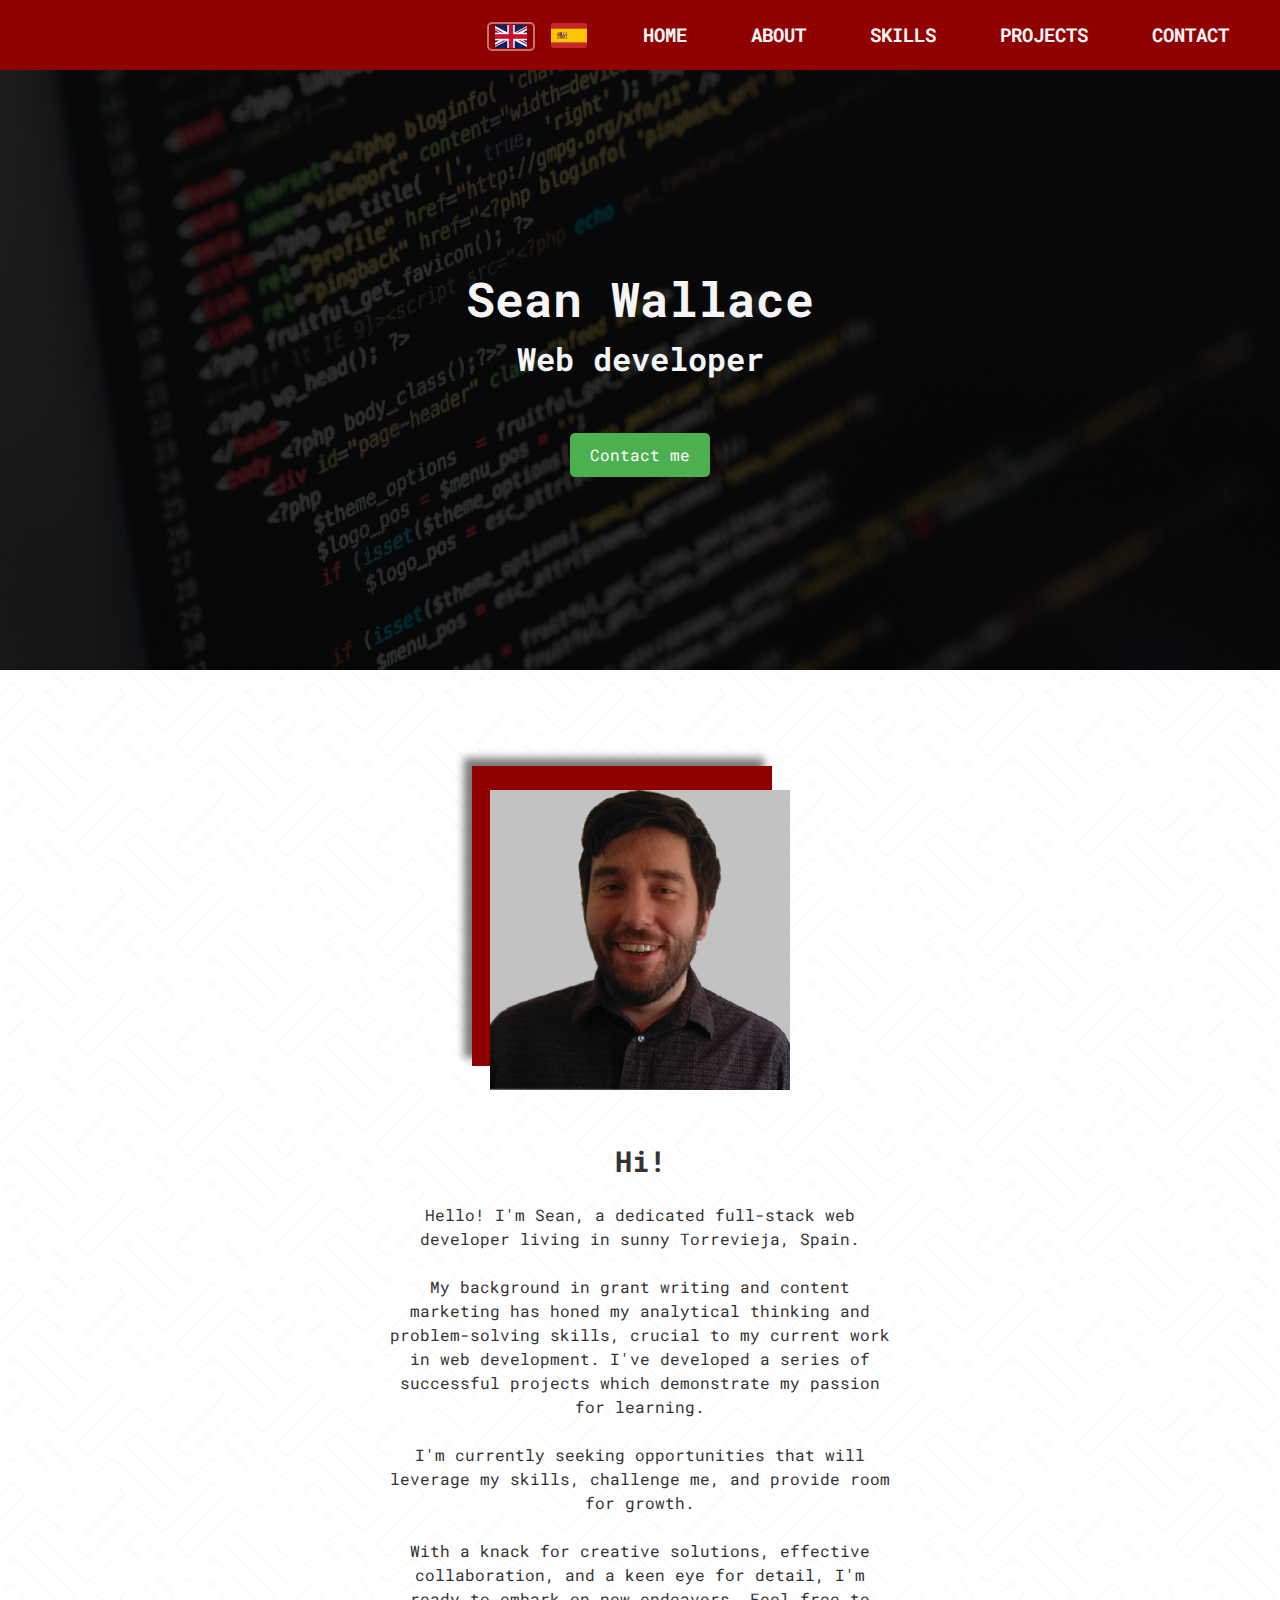
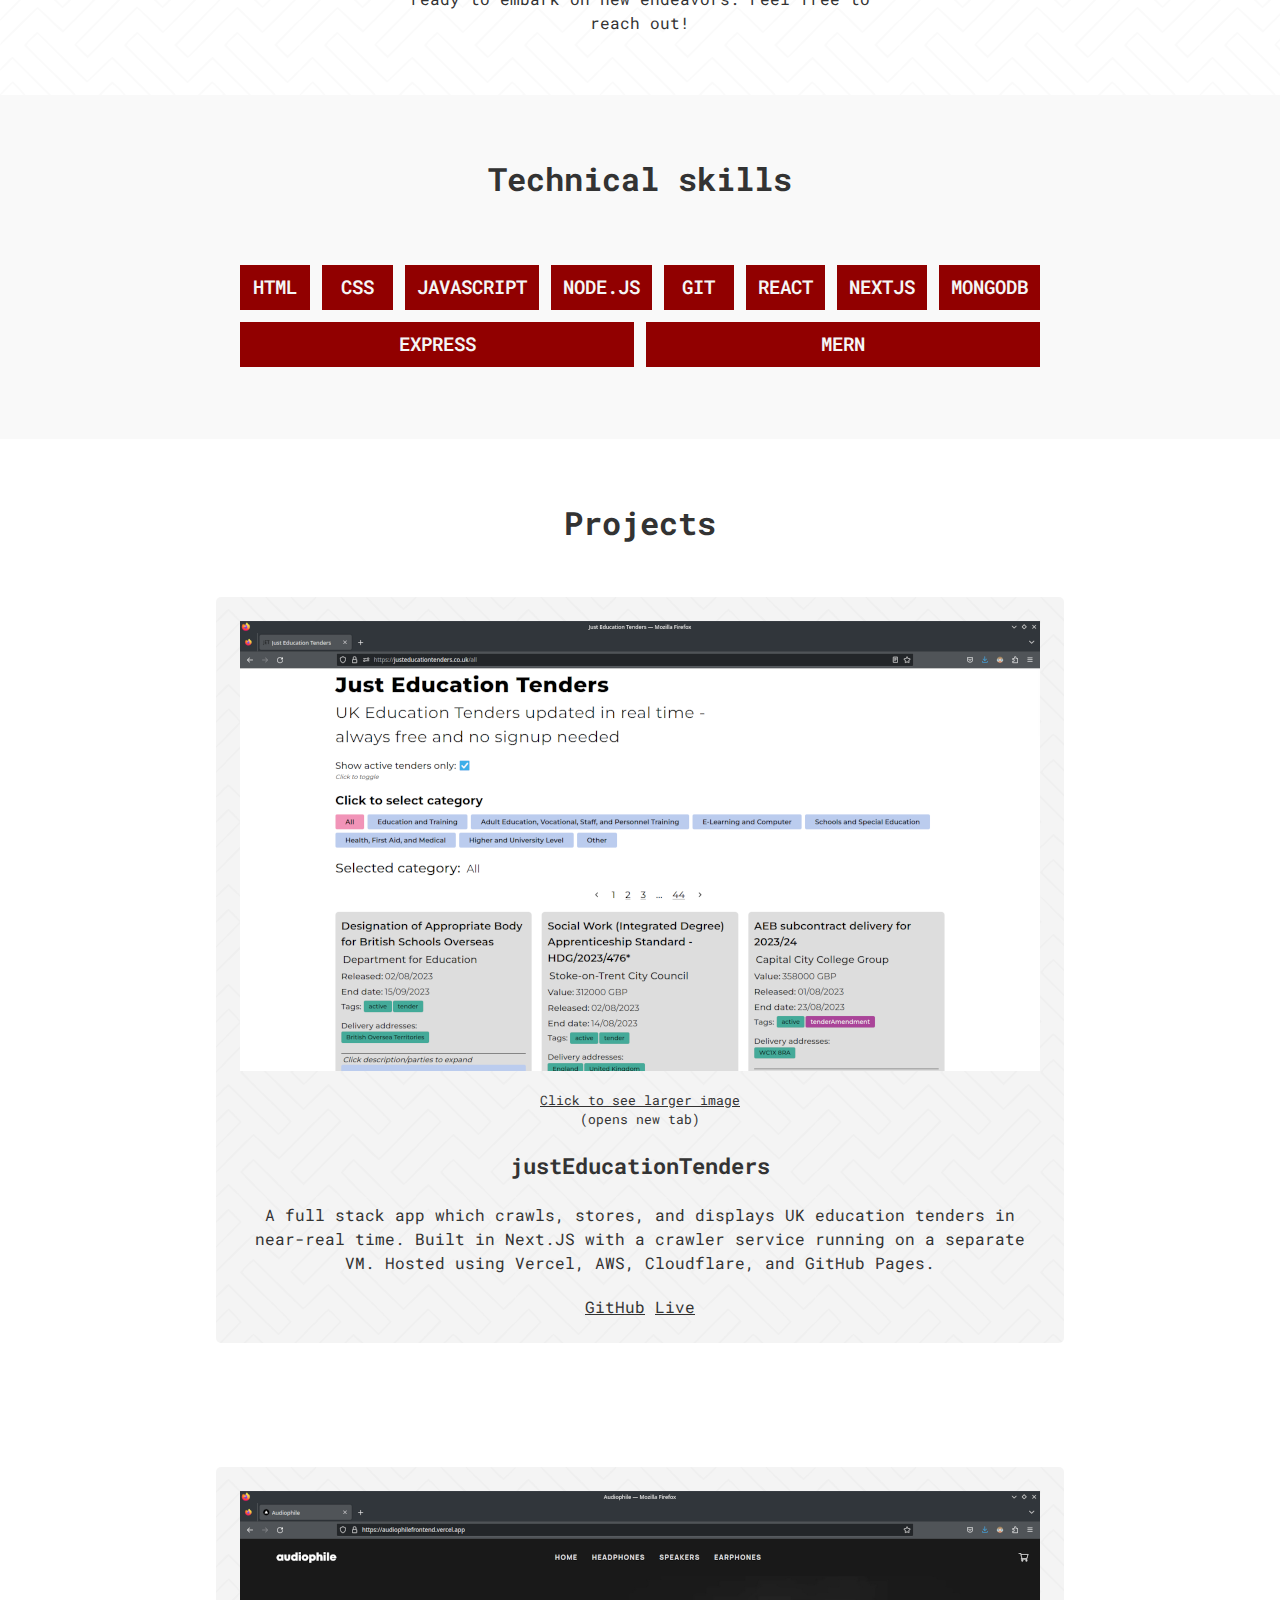
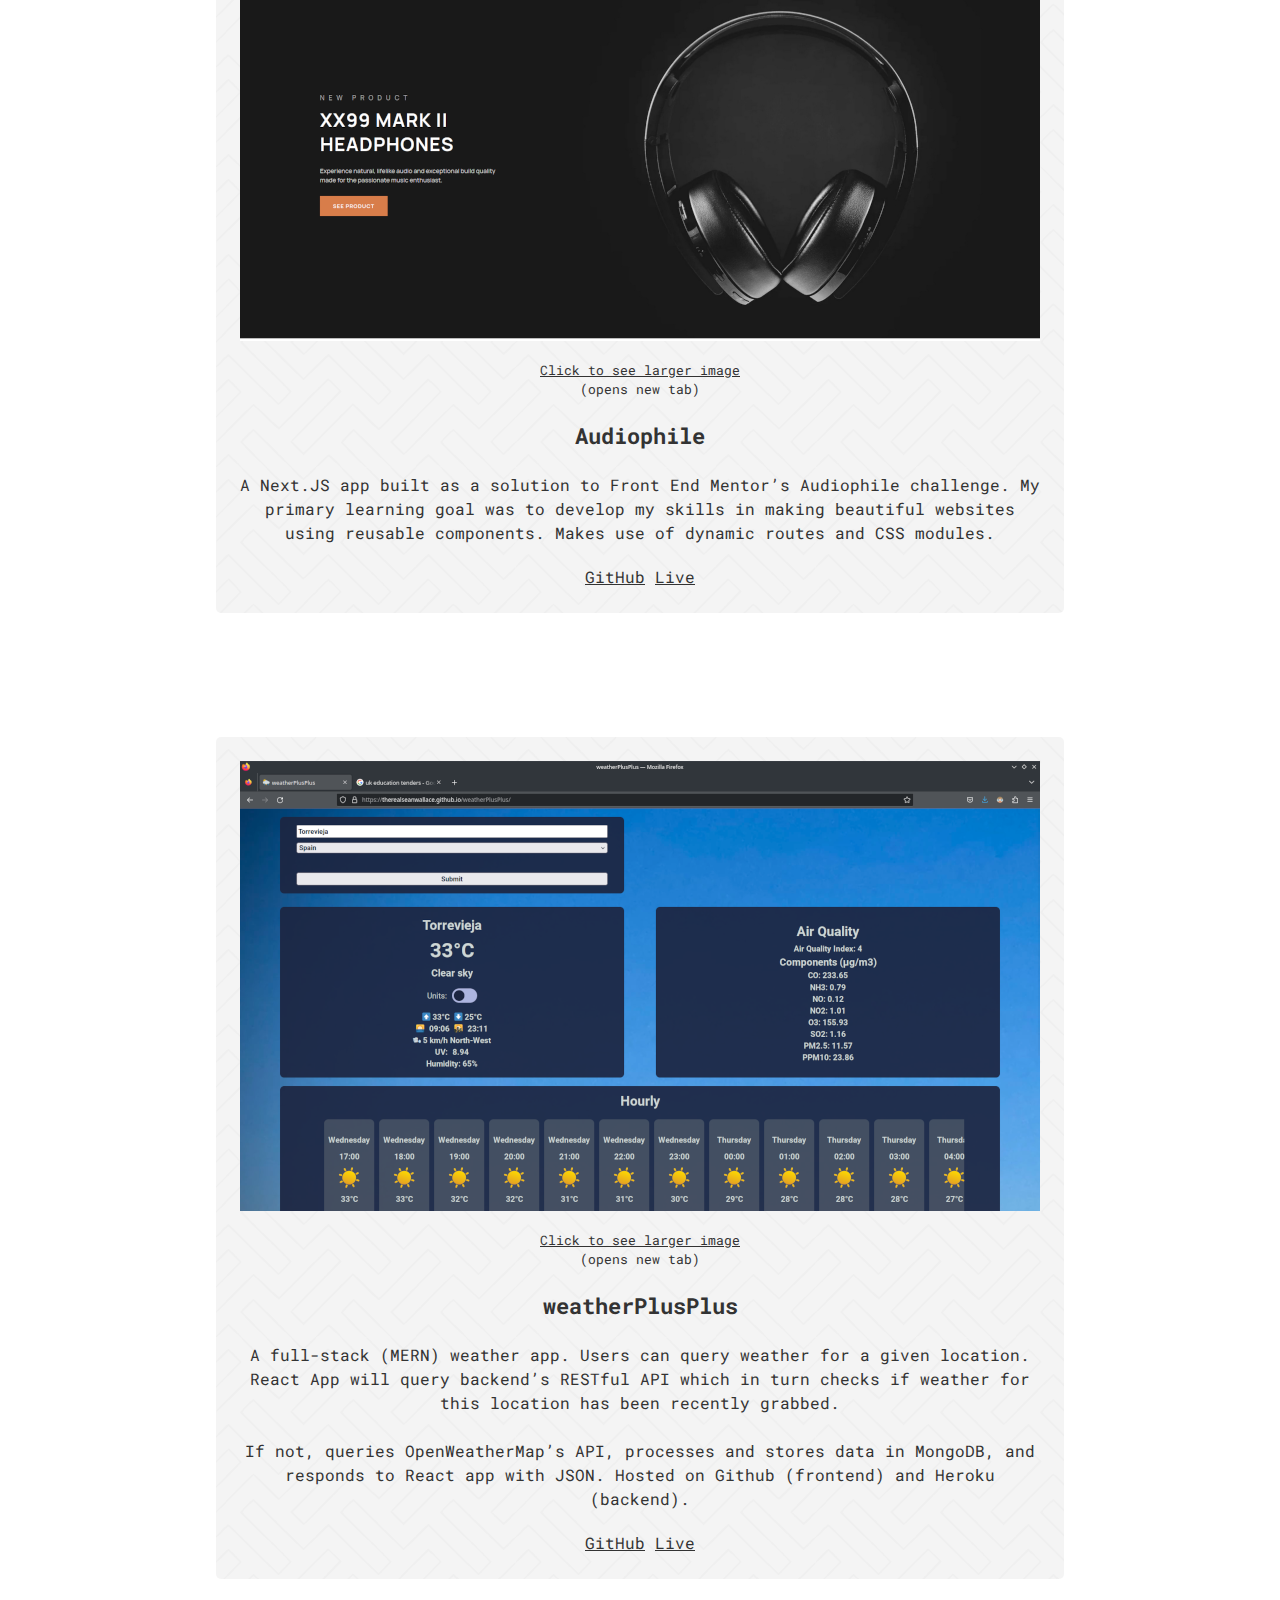
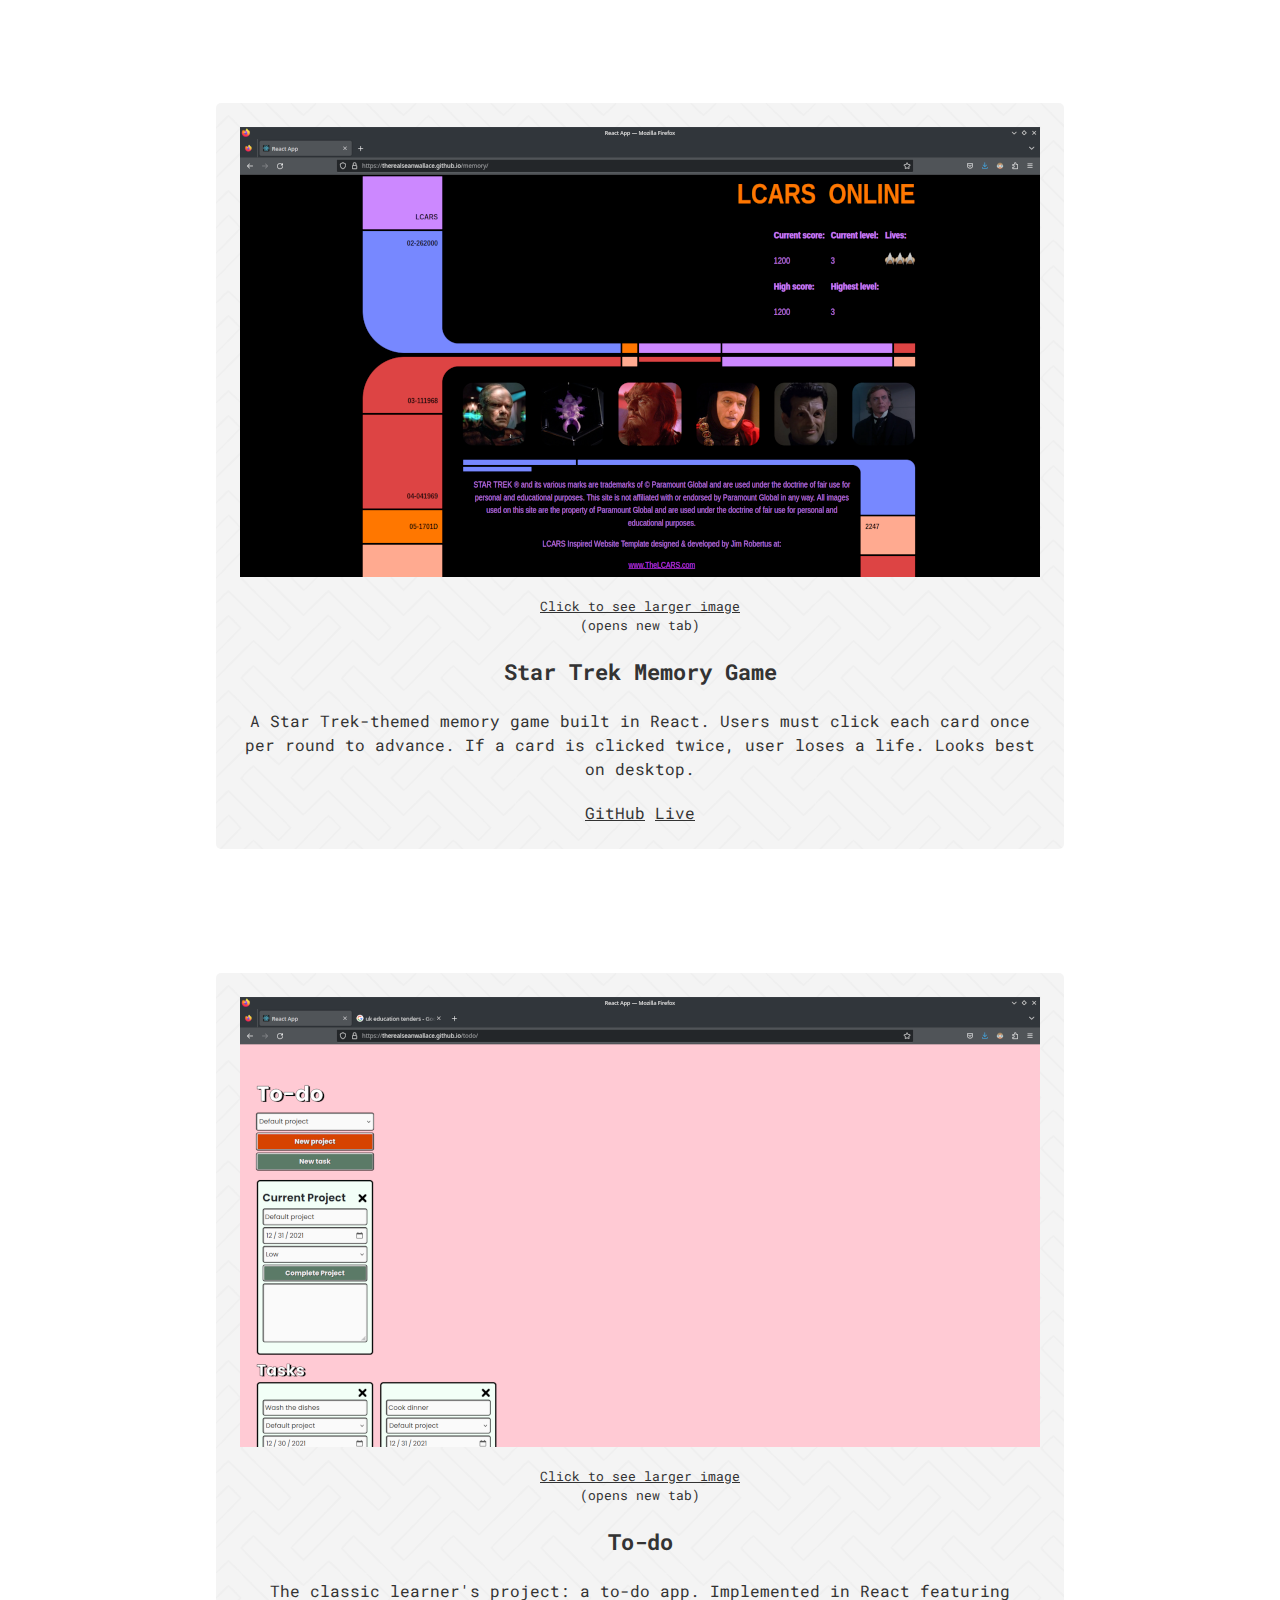
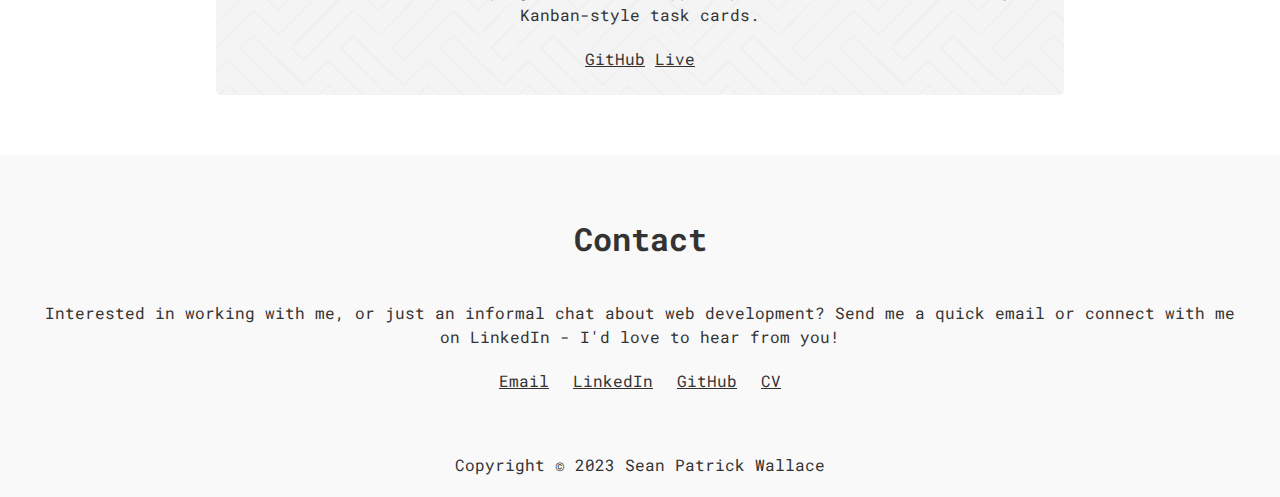
==== commit 79dcf827: "Add viewport meta tag" ====
--- a/index.html
+++ b/index.html
@@ -4,6 +4,7 @@
     <meta charset="UTF-8" />
     <title>Sean Wallace - webdev</title>
     <link href="./styles/styles.css" rel="stylesheet" />
+    <meta name="viewport" content="width=device-width, initial-scale=1">
   </head>
 
   <body>
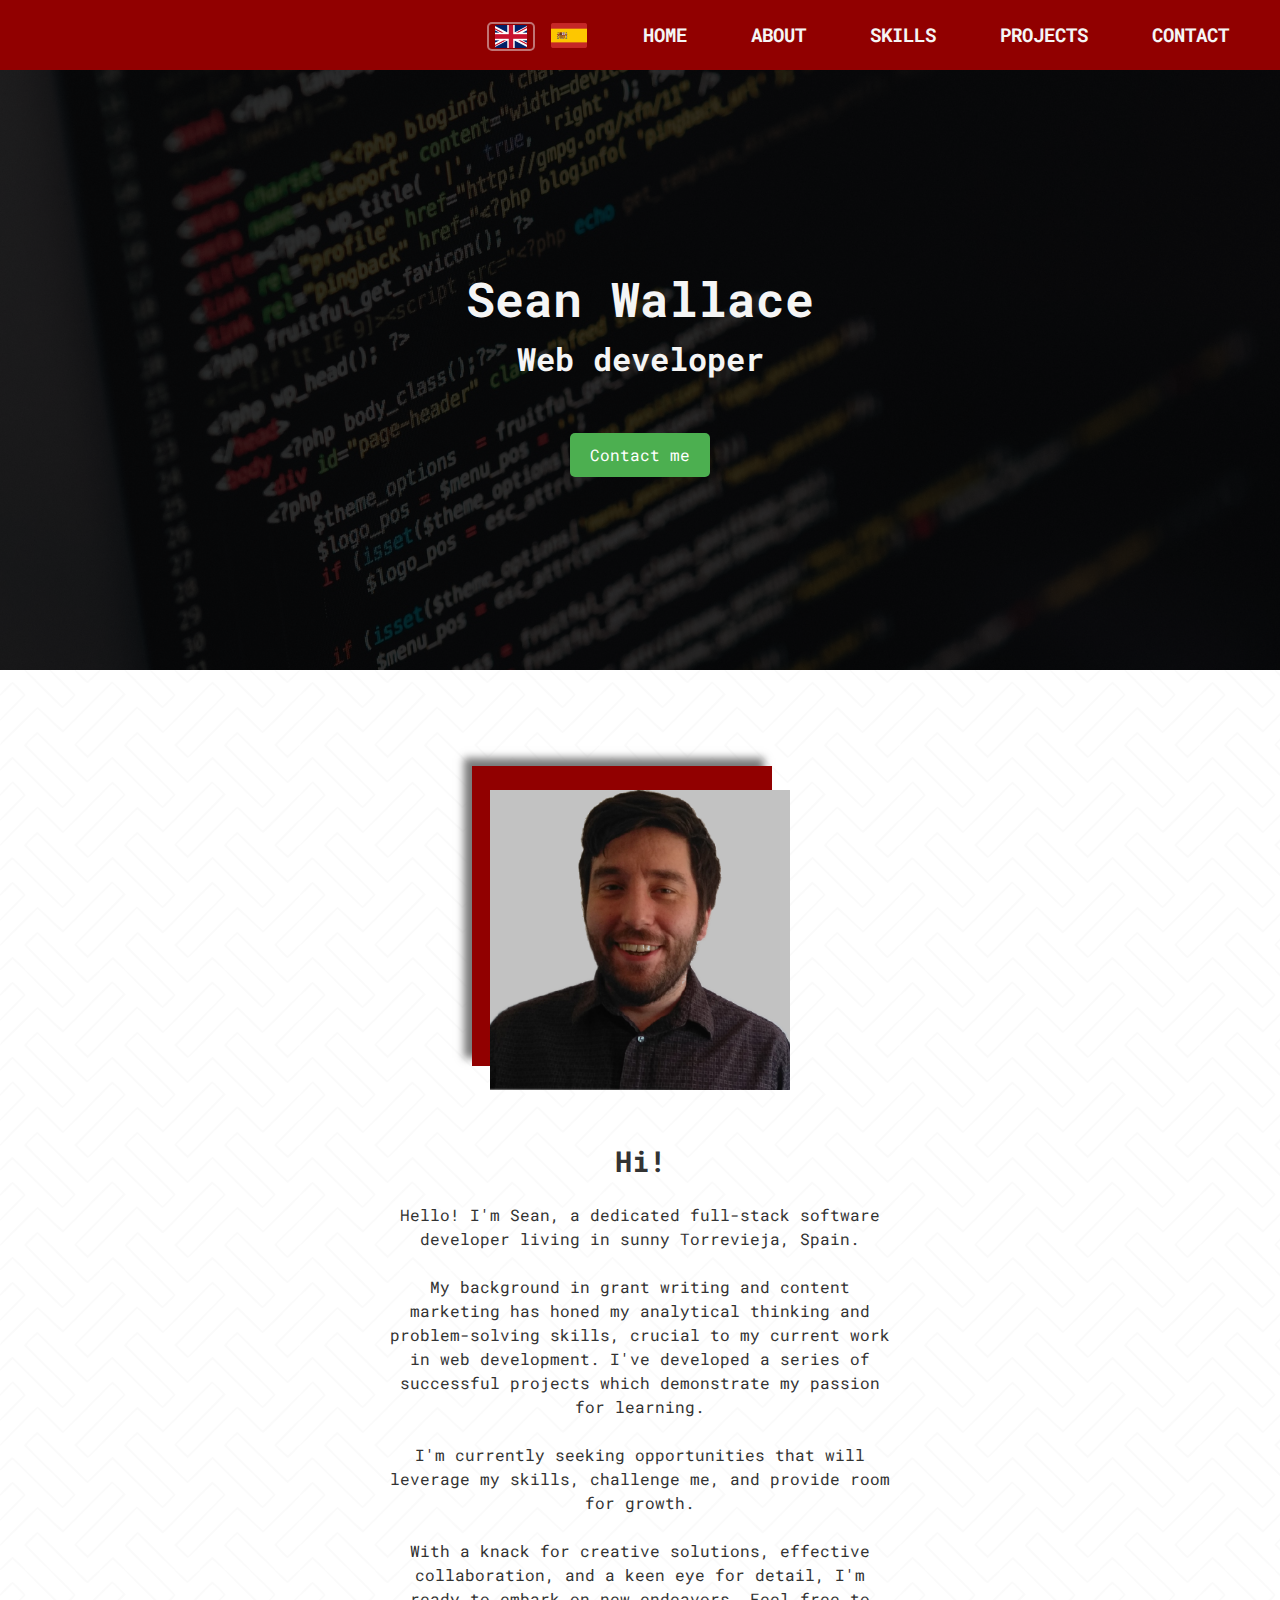
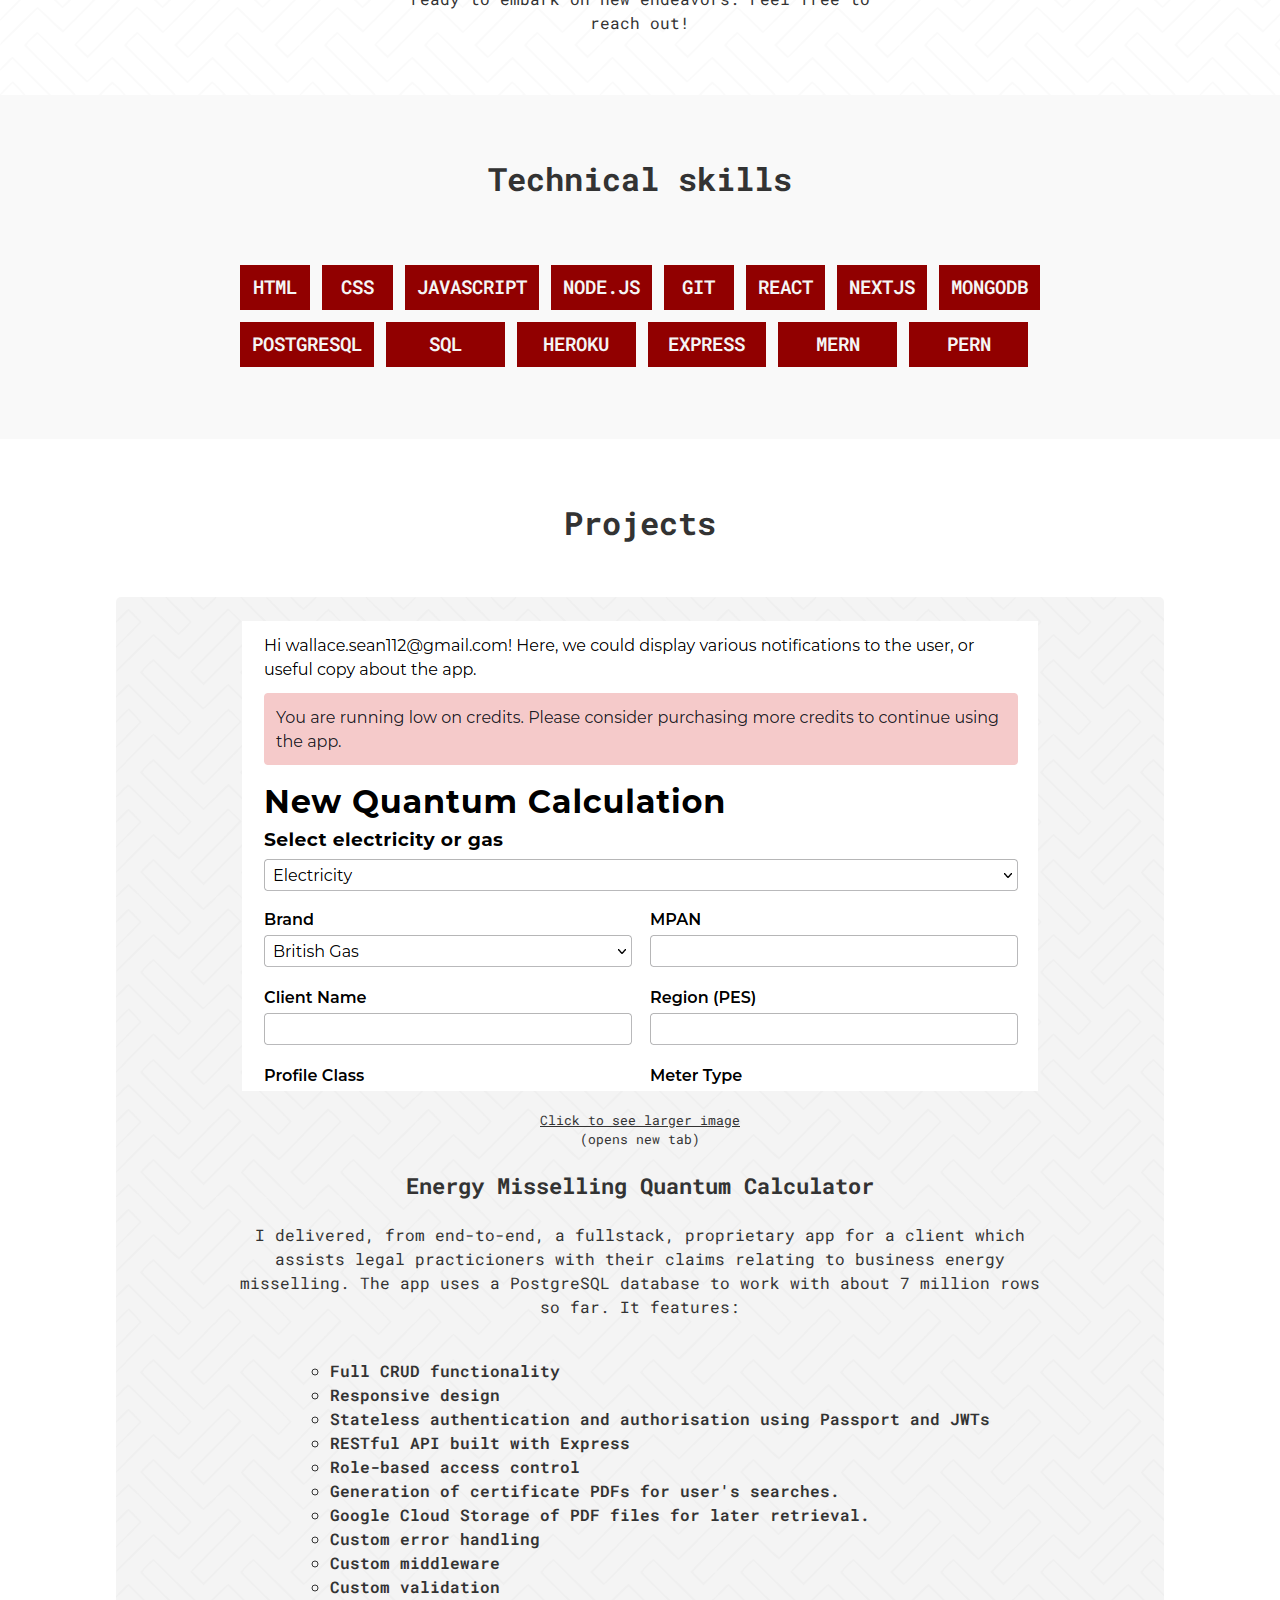
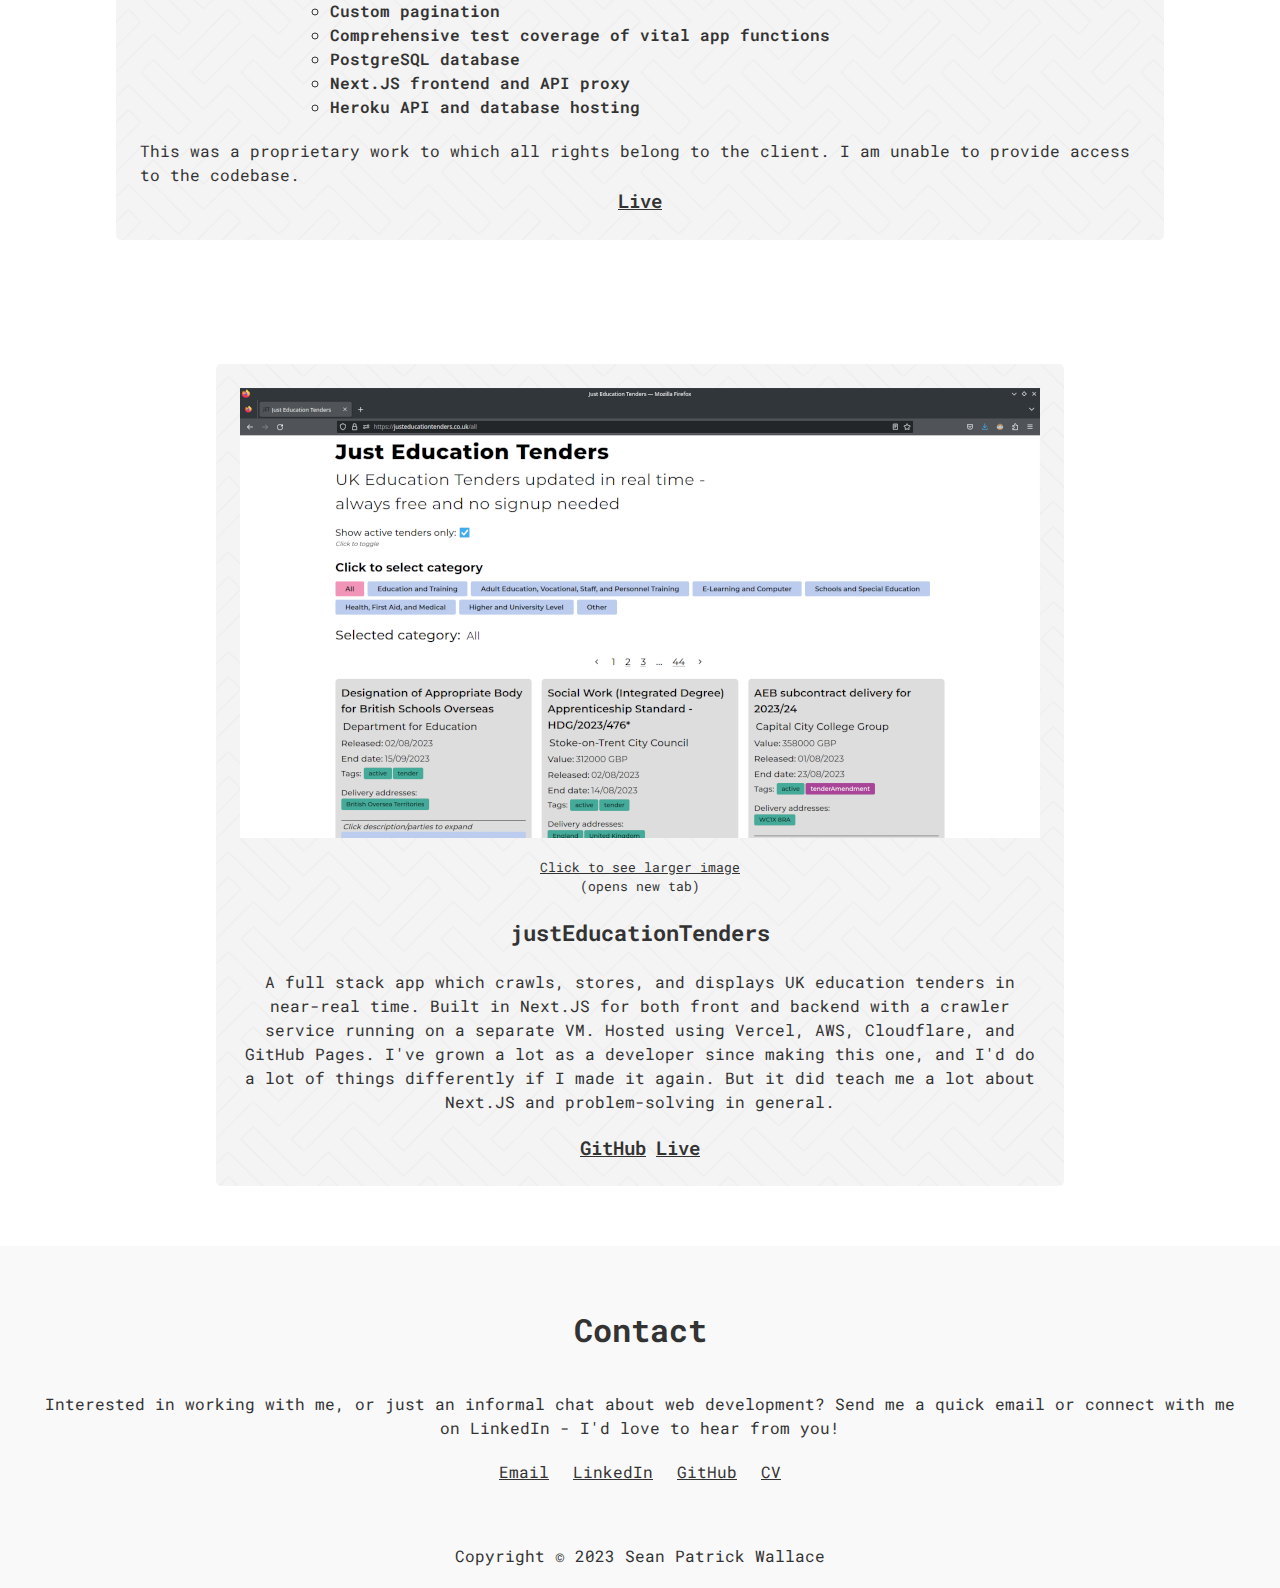
==== commit 1341f9e7: "Update" ====
--- a/index.html
+++ b/index.html
@@ -4,7 +4,7 @@
     <meta charset="UTF-8" />
     <title>Sean Wallace - webdev</title>
     <link href="./styles/styles.css" rel="stylesheet" />
-    <meta name="viewport" content="width=device-width, initial-scale=1">
+    <meta name="viewport" content="width=device-width, initial-scale=1" />
   </head>
 
   <body>
@@ -14,12 +14,15 @@
           ><button class="langButton currentLang">
             <img
               src="./assets/uk-flag.webp"
-              alt="La bandera nacional del Reino Unido."
+              alt="The national flag of the United Kingdom."
             /></button
         ></a>
         <a href="es.html"
           ><button class="langButton">
-            <img src="./assets/spain-flag.webp" alt="The national flag of Spain."/></button
+            <img
+              src="./assets/spain-flag.webp"
+              alt="La bandera nacional de España."
+            /></button
         ></a>
         <ul class="menuList">
           <li><a href="#nav" class="smoothScroll">Home</a></li>
@@ -65,7 +68,7 @@
           <h3>Hi!</h3>
 
           <p>
-            Hello! I'm Sean, a dedicated full-stack web developer living in
+            Hello! I'm Sean, a dedicated full-stack software developer living in
             sunny Torrevieja, Spain. <br />
             <br />My background in grant writing and content marketing has honed
             my analytical thinking and problem-solving skills, crucial to my
@@ -94,13 +97,66 @@
           <li class="skill">React</li>
           <li class="skill">NextJS</li>
           <li class="skill">MongoDB</li>
+          <li class="skill">PostgreSQL</li>
+          <li class="skill">SQL</li>
+          <li class="skill">Heroku</li>
           <li class="skill">Express</li>
           <li class="skill">MERN</li>
+          <li class="skill">PERN</li>
+          <li></li>
         </ul>
       </section>
 
       <section id="projects">
         <h2 class="sectionTitle">Projects</h2>
+
+        <article>
+          <div>
+            <a href="./assets/quantum-calc.png" target="_blank">
+              <img
+                class="projectImage"
+                src="./assets/quantum-calc.png"
+                alt="An image of a website."
+              />
+              <p class="fullImageLink">Click to see larger image</p></a
+            >
+            <p class="fullImageLink">(opens new tab)</p>
+          </div>
+          <h3 class="projectTitle">Energy Misselling Quantum Calculator</h3>
+          <p class="projectDescription">
+            I delivered, from end-to-end, a fullstack, proprietary app for a
+            client which assists legal practicioners with their claims relating
+            to business energy misselling. The app uses a PostgreSQL database to
+            work with about 7 million rows so far. It features:
+          </p>
+
+          <ul class="project-list">
+            <li>Full CRUD functionality</li>
+            <li>Responsive design</li>
+            <li>
+              Stateless authentication and authorisation using Passport and JWTs
+            </li>
+            <li>RESTful API built with Express</li>
+            <li>Role-based access control</li>
+            <li>Generation of certificate PDFs for user's searches.</li>
+            <li>Google Cloud Storage of PDF files for later retrieval.</li>
+            <li>Custom error handling</li>
+            <li>Custom middleware</li>
+            <li>Custom validation</li>
+            <li>Custom pagination</li>
+            <li>Comprehensive test coverage of vital app functions</li>
+            <li>PostgreSQL database</li>
+            <li>Next.JS frontend and API proxy</li>
+            <li>Heroku API and database hosting</li>
+          </ul>
+
+          This was a proprietary work to which all rights belong to the client.
+          I am unable to provide access to the codebase.
+
+          <div class="project-links">
+            <a class="live-link" href="https://calc.axai.co.uk">Live</a>
+          </div>
+        </article>
 
         <article>
           <div>
@@ -117,107 +173,24 @@
           <h3 class="projectTitle">justEducationTenders</h3>
           <p class="projectDescription">
             A full stack app which crawls, stores, and displays UK education
-            tenders in near-real time. Built in Next.JS with a crawler service
-            running on a separate VM. Hosted using Vercel, AWS, Cloudflare, and
-            GitHub Pages.
+            tenders in near-real time. Built in Next.JS for both front and
+            backend with a crawler service running on a separate VM. Hosted
+            using Vercel, AWS, Cloudflare, and GitHub Pages. I've grown a lot as
+            a developer since making this one, and I'd do a lot of things
+            differently if I made it again. But it did teach me a lot about
+            Next.JS and problem-solving in general.
           </p>
           <div class="project-links">
-            <a href="https://github.com/therealseanwallace/jetNextFrontend"
+            <a
+              class="live-link"
+              href="https://github.com/therealseanwallace/jetNextFrontend"
               >GitHub</a
             >
-            <a href="https://justeducationtenders.co.uk">Live</a>
+            <a class="live-link" href="https://justeducationtenders.co.uk"
+              >Live</a
+            >
           </div>
         </article>
-
-        <article>
-          <div>
-            <a href="./assets/audiophile.png" target="_blank">
-              <img class="projectImage" src="./assets/audiophile-preview.png" alt="A preview of a website selling high-end audio equipment."/>
-              <p class="fullImageLink">Click to see larger image</p></a
-            >
-            <p class="fullImageLink">(opens new tab)</p>
-          </div>
-          <h3 class="projectTitle">Audiophile</h3>
-          <p class="projectDescription">
-            A Next.JS app built as a solution to Front End Mentor’s Audiophile
-            challenge. My primary learning goal was to develop my skills in
-            making beautiful websites using reusable components. Makes use of
-            dynamic routes and CSS modules.
-          </p>
-          <div class="project-links">
-            <a href="https://github.com/therealseanwallace/audiophilefrontend"
-              >GitHub</a
-            >
-            <a href="https://audiophilefrontend.vercel.app/">Live</a>
-          </div>
-        </article>
-
-        <article>
-          <div>
-            <a href="./assets/weather.png" target="_blank">
-              <img class="projectImage" src="./assets/weather-preview.png" alt="A preview of a weather application, showing the weather for Torrevieja, Spain."/>
-              <p class="fullImageLink">Click to see larger image</p></a
-            >
-            <p class="fullImageLink">(opens new tab)</p>
-          </div>
-          <h3 class="projectTitle">weatherPlusPlus</h3>
-          <p class="projectDescription">
-            A full-stack (MERN) weather app. Users can query weather for a given
-            location. React App will query backend’s RESTful API which in turn
-            checks if weather for this location has been recently grabbed.
-            <br /><br />If not, queries OpenWeatherMap’s API, processes and
-            stores data in MongoDB, and responds to React app with JSON. Hosted
-            on Github (frontend) and Heroku (backend).
-          </p>
-          <div class="project-links">
-            <a href="https://github.com/therealseanwallace/weatherPlusPlus"
-              >GitHub</a
-            >
-            <a href="https://therealseanwallace.github.io/weatherPlusPlus/"
-              >Live</a
-            >
-          </div>
-        </article>
-
-        <article>
-          <div>
-            <a href="./assets/memory.png" target="_blank">
-              <img class="projectImage" src="./assets/memory-preview.png" alt="A preview of a memory game with an interface that looks like the classic computer interface from Star Trek: The Next Generation."/>
-              <p class="fullImageLink">Click to see larger image</p></a
-            >
-            <p class="fullImageLink">(opens new tab)</p>
-          </div>
-          <h3 class="projectTitle">Star Trek Memory Game</h3>
-          <p class="projectDescription">
-            A Star Trek-themed memory game built in React. Users must click each
-            card once per round to advance. If a card is clicked twice, user
-            loses a life. Looks best on desktop.
-          </p>
-          <div class="project-links">
-            <a href="https://github.com/therealseanwallace/memory">GitHub</a>
-            <a href="https://therealseanwallace.github.io/memory/">Live</a>
-          </div>
-        </article>
-
-        <article>
-          <div>
-            <a href="./assets/todo.png" target="_blank">
-              <img class="projectImage" src="./assets/todo-preview.png" alt="A preview of a to-do app featuring Kanban-style task cards."/>
-              <p class="fullImageLink">Click to see larger image</p></a
-            >
-            <p class="fullImageLink">(opens new tab)</p>
-          </div>
-          <h3 class="projectTitle">To-do</h3>
-          <p class="projectDescription">
-            The classic learner's project: a to-do app. Implemented in React
-            featuring Kanban-style task cards.
-          </p>
-          <div class="project-links">
-            <a href="https://github.com/therealseanwallace/todo">GitHub</a>
-            <a href="https://therealseanwallace.github.io/todo/">Live</a>
-          </div>
-        </article>
-        
       </section>
 
       <section id="contact">
--- a/styles/styles.css
+++ b/styles/styles.css
@@ -354,6 +354,28 @@
   gap: 24px;
 }
 
+.project-list > li {
+  
+  list-style: circle !important;
+}
+
+.project-list > li {
+  text-decoration: none;
+  color: #333;
+  font-weight: 600;
+  
+}
+
+.project-list {
+  margin: 20px 0;
+}
+
+.live-link {
+  color: #333;
+  font-weight: 600;
+  font-size: 1.2rem;
+}
+
 @media (min-width: 768px) {
   .hamburgerMenu {
     display: none;
